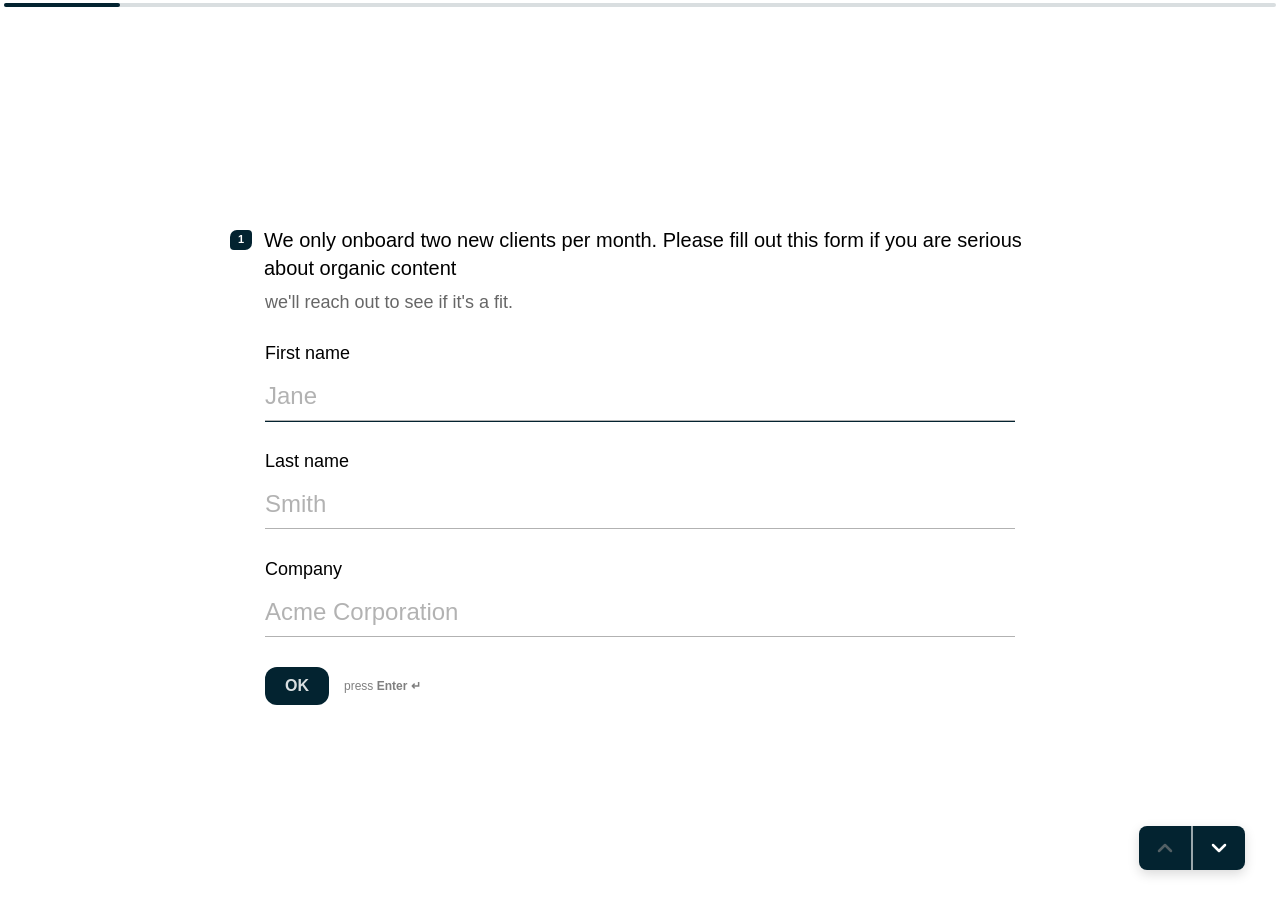
==== index.html @ cb40e482 "Rename form.html to index.html" ====
<!DOCTYPE html>
<html lang="en">
<head>
<meta charset="UTF-8">
<meta name="viewport" content="width=device-width, initial-scale=1.0, maximum-scale=1.0, user-scalable=no">

<title>Welcome To Podcutz! </title>
<link rel="icon" type="image/png" href="https://res.cloudinary.com/dobnqmfsg/image/upload/v1771827572/Untitled_design-removebg-preview_bj0uah.png">
<script src="https://cdn.tailwindcss.com"></script>
<script src="https://unpkg.com/lucide@latest"></script>

<style>
  /* ------------------------------------------- */
  /* DYNAMIC ENVIRONMENT OVERRIDES               */
  /* ------------------------------------------- */

  /* 1. If we detect an IN-APP BROWSER */
  body.is-in-app-browser {
      /* Force strict height calculation to fight WebView bugs */
      height: 100vh !important; 
      position: fixed !important; 
      overflow: hidden !important;
  }

  body.is-in-app-browser .step {
      /* In-app browsers often ignore 'env()', so we force hard pixel fallbacks */
      padding-top: 80px !important; 
      padding-bottom: 120px !important;
  }

  /* 2. If we detect specifically LINKEDIN */
  body.is-linkedin .nav-pill {
      /* LinkedIn's bottom bar is unusually tall, push our nav up higher */
      bottom: 60px !important; 
  }

  /* 3. If we detect standard MOBILE (but NOT an in-app browser) */
  body.is-mobile:not(.is-in-app-browser) .step {
      /* We can safely use advanced dynamic viewports here */
      height: 100dvh !important; 
  }

  :root {
    --bg-color: #ffffff;
    --text-color: #000000;
    --accent-color: #032330;
    --input-border: rgba(0, 0, 0, 0.3);
    --font-family: "Helvetica Neue", Helvetica, Arial, sans-serif;
  }

  body, html {
    margin: 0;
    padding: 0;
    height: 100%;
    width: 100%;
    background-color: var(--bg-color);
    color: var(--text-color);
    font-family: var(--font-family);
    overflow: hidden; /* Hide scrollbars for the full-screen effect */
    position: fixed; /* Locks the viewport completely in WebViews to prevent bounce/pull-to-refresh */
    overscroll-behavior-y: none;
    -webkit-text-size-adjust: none !important; /* Forces total disable of inflation algorithms */
    text-size-adjust: none !important;
  }

  /* The main container */
  #form-container {
    height: 100%;
    width: 100%;
    position: absolute;
    top: 0;
    left: 0;
  }

  /* Each question takes up exactly one full screen securely via absolute coordinates */
  .step {
    position: absolute;
    top: 0;
    bottom: 0;
    left: 0;
    right: 0;
    width: 100%;
    display: flex;
    flex-direction: column;
    align-items: center;
    opacity: 0;
    visibility: hidden;
    overflow-x: hidden; /* Hard lock to prevent anything spilling right of the screen */
    overflow-y: auto; /* Enables scrolling for tall questions */
    -webkit-overflow-scrolling: touch; /* CRUCIAL: smooth native scrolling in iOS WebViews */
    padding-top: calc(50px + env(safe-area-inset-top)); /* Respects notches on mobile devices */
    padding-bottom: calc(20px + env(safe-area-inset-bottom)); /* Respects home bars */
    box-sizing: border-box;
    /* Transition removed to prevent snapping; animations handle movement strictly */
  }

  /* Dark bluish scrollbar for tall questions */
  .step::-webkit-scrollbar {
    width: 6px;
  }
  .step::-webkit-scrollbar-track {
    background: transparent;
  }
  .step::-webkit-scrollbar-thumb {
    background: rgba(3, 35, 48, 0.4); /* Matches your accent color palette */
    border-radius: 10px;
  }
  .step::-webkit-scrollbar-thumb:hover {
    background: rgba(3, 35, 48, 0.7);
  }

  /* Class to slide the old question up and out */
  .step.exit-up {
    animation: slideOutUp 0.5s cubic-bezier(0.5, 0, 0.8, 0.2) forwards; /* Smoother, less exponential acceleration */
    z-index: 5;
  }

  /* Class to slide the old question down and out */
  .step.exit-down {
    animation: slideOutDown 0.5s cubic-bezier(0.5, 0, 0.8, 0.2) forwards; /* Smoother, less exponential acceleration */
    z-index: 5;
  }

  @keyframes slideOutUp {
    0% {
      opacity: 1;
      transform: translateY(0);
      visibility: visible;
    }
    70% {
      opacity: 0.3; /* Fades to zero non-linearly right as it reaches the screen border */
    }
    100% {
      opacity: 0;
      transform: translateY(-100vh); /* crosses the top border completely */
      visibility: hidden;
    }
  }

  @keyframes slideOutDown {
    0% {
      opacity: 1;
      transform: translateY(0);
      visibility: visible;
    }
    70% {
      opacity: 0.3; /* Fades to zero non-linearly right as it reaches the screen border */
    }
    100% {
      opacity: 0;
      transform: translateY(100vh); /* crosses the bottom border completely */
      visibility: hidden;
    }
  }

  .step.active {
    opacity: 1;
    visibility: visible;
    transform: translateY(0);
    z-index: 10;
    animation: blurFadeOut 0.8s ease forwards;
  }

  @keyframes blurFadeOut {
    0% {
      filter: blur(4px); /* Slightly reduced blur */
    }
    100% {
      filter: blur(0px);
    }
  }

  
  /* Set initial state for the line-by-line elements */
  .step .step-content > * {
    opacity: 0;
    transform: translateY(20px);
  }

  /* Keep children fully visible while the parent container fades and slides out */
  .step.exit-up .step-content > *,
  .step.exit-down .step-content > * {
    opacity: 1;
    transform: translateY(0);
  }

  /* Trigger the drift-up animation when the step becomes active (forward) */
  .step.active:not(.reverse) .step-content > * {
    animation: fadeUp 0.6s cubic-bezier(0.25, 0.8, 0.25, 1) forwards;
  }

  /* Trigger the drift-down animation when the step becomes active (backward) */
  .step.active.reverse .step-content > * {
    animation: fadeDown 0.6s cubic-bezier(0.25, 0.8, 0.25, 1) forwards;
  }

  /* Stagger the delays so they appear line-by-line quickly */
  .step.active .step-content > *:nth-child(1) { animation-delay: 0.1s; }
  .step.active .step-content > *:nth-child(2) { animation-delay: 0.2s; }
  .step.active .step-content > *:nth-child(3) { animation-delay: 0.3s; }
  .step.active .step-content > *:nth-child(4) { animation-delay: 0.4s; }
  .step.active .step-content > *:nth-child(5) { animation-delay: 0.5s; }
  .step.active .step-content > *:nth-child(6) { animation-delay: 0.6s; }

  @keyframes fadeUp {
    0% {
      opacity: 0;
      transform: translateY(20px);
    }
    100% {
      opacity: 1;
      transform: translateY(0);
    }
  }

  @keyframes fadeDown {
    0% {
      opacity: 0;
      transform: translateY(-20px);
    }
    100% {
      opacity: 1;
      transform: translateY(0);
    }
  }

  .step-content {
    width: 100%;
    max-width: 900px;
    padding: 40px;
    margin: auto 0; /* Auto margin centers vertically, preventing top cutoff on overflow */
    flex-shrink: 0; /* Prevents content squishing on small screens */
    box-sizing: border-box;
  }

  .question-header {
    font-size: 20px;
    font-weight: 400;
    line-height: 1.4;
    margin-bottom: 10px;
    display: flex;
  }

  
  .question-number {
    display: inline-flex;
    align-items: center;
    justify-content: center;
    background-color: var(--accent-color);
    color: var(--bg-color);
    min-width: 18px;
    height: 20px;
    border-radius: 7px 4px 7px 4px;
    margin-right: 12px;
    font-size: 11px;
    font-weight: bold;
    flex-shrink: 0;
    margin-top: 4px;
    margin-bottom: 6px;
    padding: 0 2px;
  }

  /* Fix for Browser Autofill blue background issue (Enhanced for In-App WebViews like Slack) */
  .tf-input:-webkit-autofill,
  .tf-input:-webkit-autofill:hover, 
  .tf-input:-webkit-autofill:focus, 
  .tf-input:-webkit-autofill:active,
  .custom-dropdown-input:-webkit-autofill {
    -webkit-box-shadow: 0 0 0 1000px var(--bg-color) inset !important;
    -webkit-text-fill-color: var(--accent-color) !important;
    background-clip: content-box !important;
    border-radius: 0;
    transition: background-color 5000s ease-in-out 0s;
  }

  .description {
    font-size: 18px;
    color: rgba(0, 0, 0, 0.6);
    margin-left: 35px;
    margin-bottom: 30px;
  }

  .input-wrapper {
    margin-left: 35px;
    margin-bottom: 30px;
    width: 100%;
    max-width: 750px;
  }

  .input-label {
    display: block;
    font-size: 18px;
    color: var(--text-color);
    margin-bottom: 8px;
  }

  
  .tf-input {
    width: 100%;
    max-width: 100%;
    box-sizing: border-box; /* Forces padding to stay within screen limits */
    background: transparent;
    border: none;
    border-bottom: 1px solid var(--input-border);
    color: var(--accent-color);
    font-size: 24px;
    padding: 10px 0;
    outline: none;
    -webkit-appearance: none; /* Removes mobile default styles causing black lines */
    border-radius: 0; /* Prevents edge artifacts on mobile browsers */
    transition: border-color 0.3s ease, box-shadow 0.3s ease;
  }

  .tf-input:focus {
    outline: none !important;
    border-bottom: 1px solid var(--input-border);
    box-shadow: 0 1px 0 0 var(--accent-color);
  }

  .tf-input::placeholder {
    color: rgba(0, 0, 0, 0.3);
  }

  .button-wrapper {
    margin-left: 35px;
    margin-top: 30px;
    display: flex;
    align-items: center;
  }

  .btn-submit {
    background-color: var(--accent-color);
    color: rgba(255, 255, 255, 0.85);
    border: none;
    padding: 10px 20px;
    font-size: 16px;
    border-radius: 12px;
    cursor: pointer;
    font-weight: bold;
    transition: background-color 0.2s ease, transform 0.2s ease, color 0.2s ease;
  }

  .btn-submit:hover {
    background-color: #021720;
    transform: scale(1.02);
    color: #ffffff;
  }

  .hint {
    font-size: 12px;
    color: rgba(0, 0, 0, 0.5);
    margin-left: 15px;
  }

  /* Multiple Choice Options */
  .choice-container {
    display: flex;
    flex-direction: column;
    gap: 15px;
    margin-left: 35px;
    margin-bottom: 30px;
    max-width: 350px;
  }

  .choice-label {
    display: flex;
    align-items: center;
    background-color: rgba(3, 35, 48, 0.03); 
    border: 1px solid rgba(3, 35, 48, 0.15); 
    border-radius: 25px; 
    padding: 10px 20px; 
    cursor: pointer;
    transition: transform 0.2s ease, background-color 0.2s ease, border-color 0.2s ease, box-shadow 0.2s ease;
    font-size: 18px; 
    color: var(--accent-color);
  }

  .choice-label:hover {
    transform: scale(1.01);
    background-color: rgba(3, 35, 48, 0.08); 
  }

  .choice-label input[type="radio"] {
    opacity: 0;
    position: absolute;
    width: 0;
    height: 0;
  }

  .choice-letter {
    display: flex;
    align-items: center;
    justify-content: center;
    width: 20px; 
    height: 20px; 
    border: 1px solid var(--accent-color);
    border-radius: 50%;
    margin-right: 12px;
    font-size: 12px; 
    font-weight: bold;
    color: var(--accent-color);
    background-color: #fff;
    transition: all 0.2s ease;
  }

  .choice-label:has(input[type="radio"]:checked) {
    background-color: #ffffff;
    border-color: var(--accent-color);
    box-shadow: 0 2px 8px rgba(3, 35, 48, 0.1);
  }
  
  .choice-label:has(input[type="radio"]:checked) .choice-letter {
    background-color: var(--accent-color);
    color: #fff;
  }

  /* Q5 Scale Container */
  .scale-container {
    display: flex;
    gap: 12px;
    margin-left: 35px;
    margin-bottom: 30px;
    flex-wrap: wrap;
    max-width: 100%;
  }

  .scale-label {
    display: flex;
    align-items: center;
    justify-content: center;
    width: 56px;
    height: 56px;
    background-color: rgba(3, 35, 48, 0.03);
    border: 1px solid rgba(3, 35, 48, 0.15);
    border-radius: 50%;
    cursor: pointer;
    font-size: 18px;
    color: var(--accent-color);
    transition: all 0.2s ease;
  }
  .scale-label:hover {
    transform: scale(1.05);
    background-color: rgba(3, 35, 48, 0.08);
  }
  .scale-label input[type="radio"] {
    opacity: 0;
    position: absolute;
    width: 0;
    height: 0;
  }
  .scale-label:has(input[type="radio"]:checked) {
    background-color: var(--accent-color);
    color: #fff;
    border-color: var(--accent-color);
  }

  /* Q6 Yes/No Descriptive */
  .statement-list {
    margin-left: 35px;
    margin-bottom: 20px;
    font-size: 20px; /* Matches the question header text size */
    color: var(--text-color);
    max-width: 700px;
    line-height: 1.5;
  }
  .statement-list p { margin: 8px 0; }

  /* Q8 Custom Dropdown */
  .custom-dropdown-container {
    margin-left: 35px;
    margin-bottom: 30px;
    width: 100%;
    max-width: 750px;
    position: relative;
    z-index: 100;
  }
  .custom-dropdown-header {
    display: flex;
    align-items: center;
    position: relative;
  }
  .custom-dropdown-input {
    width: 100%;
    background: transparent;
    border: none;
    border-bottom: 1px solid var(--input-border);
    color: var(--accent-color);
    font-size: 24px;
    padding: 10px 0;
    outline: none;
    -webkit-appearance: none; /* Removes mobile default styles causing black lines */
    border-radius: 0; /* Prevents edge artifacts on mobile browsers */
    transition: border-color 0.3s ease, box-shadow 0.3s ease;
  }
  .custom-dropdown-input:focus {
    outline: none !important;
    border-bottom: 1px solid var(--input-border);
    box-shadow: 0 1px 0 0 var(--accent-color);
  }
  .custom-dropdown-input::placeholder {
    color: rgba(0, 0, 0, 0.3);
  }
  .custom-dropdown-icon {
    position: absolute;
    right: 0;
    bottom: 8px;
    z-index: 10; /* Ensures the icon is above the input text */
    display: flex;
    align-items: center;
    justify-content: center;
    color: var(--accent-color);
    background-color: rgba(255, 255, 255, 0.85); /* Clean, low-opacity white circle */
    border-radius: 50%;
    width: 34px;
    height: 34px;
    pointer-events: none;
    box-shadow: 0 2px 8px rgba(0, 0, 0, 0.08); /* Subtle shadow for depth */
  }
  .custom-dropdown-icon svg {
    width: 20px;
    height: 20px;
    transform: rotate(90deg); /* Rotate the inner SVG arrow instead! */
    transition: transform 0.3s cubic-bezier(0.4, 0, 0.2, 1);
  }
  .custom-dropdown-icon.open svg {
    transform: rotate(0deg); /* Spins smoothly to point down */
  }
  .custom-dropdown-list {
    position: absolute;
    top: 100%;
    left: 0;
    right: 0;
    z-index: 10000;
    background-color: var(--bg-color);
    box-shadow: 0 10px 30px rgba(0,0,0,0.15);
    border-radius: 12px;
    margin-top: 8px;
    padding: 15px;
    max-height: 40vh;
    overflow-y: auto;
    display: flex;
    flex-direction: column;
    gap: 12px;
    border: 1px solid rgba(3, 35, 48, 0.1);
  }
  .custom-dropdown-list::-webkit-scrollbar {
    width: 8px;
  }
  .custom-dropdown-list::-webkit-scrollbar-track {
    background: rgba(3, 35, 48, 0.05);
    border-radius: 10px;
    margin: 15px 0;
    border-right: 2px solid transparent;
    background-clip: padding-box;
  }
  .custom-dropdown-list::-webkit-scrollbar-thumb {
    background: var(--accent-color);
    border-radius: 10px;
    border-right: 2px solid transparent;
    background-clip: padding-box;
  }
  .dropdown-item {
    display: flex;
    align-items: center;
    background-color: rgba(3, 35, 48, 0.03);
    border: 1px solid rgba(3, 35, 48, 0.15);
    border-radius: 25px;
    padding: 14px 20px;
    font-size: 18px;
    color: var(--accent-color);
    cursor: pointer;
    transition: transform 0.2s ease, background-color 0.2s ease, border-color 0.2s ease;
  }
  .dropdown-item:hover {
    transform: scale(1.01);
    background-color: #ffffff;
    border-color: rgba(3, 35, 48, 0.2);
    box-shadow: 0 2px 8px rgba(3, 35, 48, 0.05);
  }

  /* Progress Bar */
  .progress-bar-wrapper {
    position: fixed;
    top: calc(3px + env(safe-area-inset-top)); /* Safe area for notches in WebViews */
    left: 4px;
    right: 4px;
    height: 4px;
    background-color: rgba(3, 35, 48, 0.15);
    border-radius: 4px;
    z-index: 1000;
    pointer-events: none;
  }
  .progress-bar-fill {
    height: 100%;
    background-color: var(--accent-color);
    border-radius: 4px;
    width: 0%;
    transition: width 0.4s ease;
  }

  /* Navigation Pill (Bottom Right) */
  .nav-pill {
    position: fixed;
    bottom: calc(30px + env(safe-area-inset-bottom)); /* Safe area for iOS home bar */
    right: 35px;
    display: flex;
    background-color: var(--accent-color);
    border-radius: 8px;
    overflow: hidden;
    z-index: 1000;
    box-shadow: 0 4px 12px rgba(0, 0, 0, 0.15);
  }
  
  .nav-btn {
    background-color: transparent;
    border: none;
    color: #ffffff;
    padding: 10px 14px;
    cursor: pointer;
    display: flex;
    align-items: center;
    justify-content: center;
    transition: background-color 0.2s ease, opacity 0.2s ease;
  }
  
  .nav-btn:hover:not(:disabled) {
    background-color: rgba(255, 255, 255, 0.15);
  }
  
  .nav-btn.up {
    border-right: 2px solid var(--bg-color); /* Creates the clean separation line */
  }
  
  .nav-btn svg {
    width: 24px;
    height: 24px;
  }
  
  
  .nav-btn:disabled {
    color: #888888;
    opacity: 0.6;
    cursor: not-allowed;
  }

  /* Booking Calendar Custom Styles */
  .booking-calendar-grid { display: grid; grid-template-columns: repeat(7, 1fr); gap: 4px; }
  .booking-day { aspect-ratio: 1; display: flex; align-items: center; justify-content: center; font-size: 0.75rem; cursor: pointer; border: 1px solid transparent; transition: all 0.2s; border-radius: 6px; }
  .booking-day:hover:not(.empty) { background: rgba(3, 35, 48, 0.08); }
  .booking-day.selected { background: var(--accent-color); color: var(--bg-color); font-weight: bold; }
  .booking-day.empty { pointer-events: none; }
  .booking-day.disabled { opacity: 0.2; cursor: not-allowed; pointer-events: none; }

  .custom-scrollbar::-webkit-scrollbar { width: 4px; }
  .custom-scrollbar::-webkit-scrollbar-track { background: transparent; }
  .custom-scrollbar::-webkit-scrollbar-thumb { background: rgba(3, 35, 48, 0.2); border-radius: 10px; }
  
  .mobile-break {
      display: none;
  }

  #timeSlotsContainer {
      transition: height 0.5s ease-in-out, opacity 0.5s ease-in-out, max-width 0.5s ease-in-out, margin 0.5s ease-in-out;
      max-width: 0;
      height: 0; /* Explicit height fixes transition jitter */
      opacity: 0;
      overflow: hidden;
  }
  #timeSlotsContainer.open {
      max-width: 400px;
      height: 400px; /* Explicit desktop height */
      opacity: 1;
      margin-left: 2rem;
  }

  /* --- Mobile Layout Optimizations --- */
  @media (max-width: 768px) {
      /* Center questions on the vertical axis */
      .step {
          align-items: center;
          justify-content: flex-start; /* Allows natural flow if content overflows */
          overflow-y: auto;
          -webkit-overflow-scrolling: touch; /* Native mobile webview scroll physics */
          /* Removed buggy 100dvh; relying on absolute top/bottom stretching from base class */
          padding-top: calc(60px + env(safe-area-inset-top)); /* Mandatory restricted top area + notch safe zone */
      }
      
      .step-content {
          padding: 24px 20px;
          margin: auto 0; /* Ensures it stays vertically centered but scrolls safely */
          padding-bottom: calc(100px + env(safe-area-inset-bottom)); /* Prevents nav pill from hiding content */
          flex-shrink: 0;
      }

      /* Stack question number and text */
      .question-header {
          flex-direction: column;
          align-items: flex-start;
      }
      
      .question-number {
          margin-bottom: 12px;
          margin-right: 0;
          
          /* MOBILE SPECIFIC SETTINGS - TWEAK THESE FOR MOBILE INDEPENDENTLY */
          min-width: 18px; 
          height: 20px; 
          border-radius: 7px 4px 7px 4px; /* Corner roundness (Top-Left, Top-Right, Bottom-Right, Bottom-Left) */
          font-size: 11px; 
          padding: 0 2px;
      }

      /* Make OK buttons stretch across mobile screen */
      .button-wrapper {
          width: 100%;
          flex-direction: column;
          align-items: stretch;
      }
      .btn-submit {
          width: 100%;
          text-align: center;
          display: flex;
          justify-content: center;
      }
      .hint {
          display: none; /* Hides 'press Enter' text on mobile completely */
      }

      /* Snap all elements to the left edge of the centered imaginary container safely */
          .description, 
          .input-wrapper, 
          .button-wrapper, 
          .choice-container, 
          .statement-list, 
          .custom-dropdown-container,
          .input-label {
              margin-left: 0 !important; /* !important forces the override of inline sub-question styles */
              width: 100%;
              max-width: 100%; /* Safety guard against screen overflow */
              box-sizing: border-box; /* Forces padding/borders inward */
              word-wrap: break-word; /* Breaks long text so it doesn't push off screen */
          }

          /* Perfect 6-5 staggered pyramid layout for Q5 scale on mobile (Dynamic Viewport Size) */
          .scale-container {
              margin-left: 0;
              width: 100%;
              justify-content: center; 
              gap: 5px; /* Fixed safe gap to prevent mathematical overflowing */
          }
          .scale-label {
              /* Mathematically guarantees 6 circles always fit: (100% container width - 5 gaps * 5px) / 6 */
              width: calc((100% - 25px) / 6); 
              height: auto; 
              aspect-ratio: 1; /* Forces the height to exactly match the dynamically calculated width */
              max-width: 50px; 
              max-height: 50px;
              font-size: clamp(12px, 3.5vw, 18px); /* Safe font scaling for smaller circles */
          }
          .mobile-break {
              display: block;
              flex-basis: 100%;
              height: 0;
              margin: 0;
          }

          /* Shrink nav pill slightly for mobile */
          .nav-pill {
              bottom: calc(20px + env(safe-area-inset-bottom));
              right: 20px;
              transform: scale(0.9);
              transform-origin: bottom right;
          }
          
          /* Mobile Calendar & Time Slot Adjustments */
          #step-10 {
              overflow: hidden; /* Fixed on screen, prevents the whole view from scrolling up */
          }
          #step-10 .step-content {
              margin-top: -2vh; /* Moves the entire card slightly up vertically */
              margin-bottom: 0; 
              padding-bottom: 0;
              flex: 1; /* Forces the content to fill the remaining screen space */
              min-height: 0; /* CRITICAL: Allows inner elements to shrink and not push off-screen */
              display: flex;
              flex-direction: column;
          }
          
          #step-10 .step-content > div {
              flex: 1;
              min-height: 0;
              justify-content: flex-start !important; /* CRITICAL: Pins the calendar permanently to the top, removing the jump jitter */
          }
          
          #step-10 .step-content .gap-4 {
              flex: 1;
              min-height: 0;
              justify-content: flex-start !important; /* CRITICAL: Locks the inner wrapper to the top so it never jitters upwards */
          }
      
      #timeSlotsContainer.open {
          width: 100%; 
          max-width: 100%;
          flex: 1; /* Dynamically takes exactly the remaining screen height, no more, no less */
          min-height: 0; /* Ensures it never pushes below the screen border */
          height: auto;
          margin-left: 0;
          margin-top: 1rem;
          overflow-y: hidden !important; /* Locks the header in place so it cannot scroll away */
          padding-right: 0px; 
          padding-bottom: 0px; /* Padding moved to the inner scroll list */
      }
      
      #timeSlotsList {
          flex: 1; /* Takes all remaining space below the fixed header */
          min-height: 0;
          height: auto !important; 
          overflow-y: auto !important; /* Restores scrolling strictly to the time slots only */
          padding-right: 4px; 
          padding-bottom: 90px; /* Extra space at the bottom so the last slot clears the navigation pill */
      }

      .time-slot-btn {
          padding: 10px;
      }
  }
</style>
</head>
<body>

<form id="main-form" action="/your-backend-api" method="POST">
  <div class="progress-bar-wrapper">
    <div class="progress-bar-fill" id="progress-bar"></div>
  </div>
  
  <div class="nav-pill">
    <button type="button" class="nav-btn up" id="nav-up" aria-label="Previous">
      <svg viewBox="0 0 24 24" fill="none" stroke="currentColor" stroke-width="2.5" stroke-linecap="round" stroke-linejoin="round"><polyline points="18 15 12 9 6 15"></polyline></svg>
    </button>
    <button type="button" class="nav-btn down" id="nav-down" aria-label="Next">
      <svg viewBox="0 0 24 24" fill="none" stroke="currentColor" stroke-width="2.5" stroke-linecap="round" stroke-linejoin="round"><polyline points="6 9 12 15 18 9"></polyline></svg>
    </button>
  </div>

  <div id="form-container">

    <div class="step active" id="step-1">
      <div class="step-content">
        <div class="question-header">
          <span class="question-number">1</span>
          <span>We only onboard two new clients per month. Please fill out this form if you are serious about organic content </span>
        </div>
        <div class="description">we'll reach out to see if it's a fit.</div>
        
        <div class="input-wrapper">
          <label class="input-label">First name </label>
          <input type="text" name="first_name" class="tf-input" placeholder="Jane" required autofocus>
        </div>
        <div class="input-wrapper">
          <label class="input-label">Last name </label>
          <input type="text" name="last_name" class="tf-input" placeholder="Smith" required>
        </div>
        <div class="input-wrapper">
          <label class="input-label">Company</label>
          <input type="text" name="company" class="tf-input" placeholder="Acme Corporation" required>
        </div>
        
        <div class="button-wrapper">
          <button type="button" class="btn-submit next-btn">OK</button>
          <span class="hint">press <strong>Enter ↵</strong></span>
        </div>
      </div>
    </div>

    <div class="step" id="step-2">
      <div class="step-content">
        <div class="question-header">
          <span class="question-number">2</span>
          <span>About your business:</span>
        </div>
        
        <label class="input-label" style="margin-left: 35px; margin-top: 10px;">What is your company website?</label>
        <div class="input-wrapper" style="margin-bottom: 40px;">
          <input type="text" name="website" class="tf-input" placeholder="www.yourwebsite.com" pattern="^(https?:\/\/)?([\w\-]+\.)+[a-zA-Z]{2,}(\/\S*)?$" title="Please enter a valid website link (e.g., www.example.com or https://example.com)" required>
        </div>
        
        <label class="input-label" style="margin-left: 35px;">What is your company's annual revenue?</label>
        <div class="choice-container">
          <label class="choice-label"><input type="radio" name="revenue" value="under $5M" required><span class="choice-letter">A</span><span class="choice-text">under $5M</span></label>
          <label class="choice-label"><input type="radio" name="revenue" value="$5M-10M" required><span class="choice-letter">B</span><span class="choice-text">$5M-10M</span></label>
          <label class="choice-label"><input type="radio" name="revenue" value="$10M - $25M" required><span class="choice-letter">C</span><span class="choice-text">$10M - $25M</span></label>
          <label class="choice-label"><input type="radio" name="revenue" value="$25M - $100M" required><span class="choice-letter">D</span><span class="choice-text">$25M - $100M</span></label>
          <label class="choice-label"><input type="radio" name="revenue" value="$100M - $1B" required><span class="choice-letter">E</span><span class="choice-text">$100M - $1B</span></label>
          <label class="choice-label"><input type="radio" name="revenue" value="1B+" required><span class="choice-letter">F</span><span class="choice-text">1B+</span></label>
        </div>
        
        <div class="button-wrapper">
          <button type="button" class="btn-submit next-btn">OK</button>
          <span class="hint">press <strong>Enter ↵</strong></span>
        </div>
      </div>
    </div>

    <div class="step" id="step-3">
      <div class="step-content">
        <div class="question-header">
          <span class="question-number">3</span>
          <span>What do you need help with?</span>
        </div>
        <div class="description" style="font-size: 14px; margin-top: -10px;">Select multiple if required.</div>
        <div class="custom-dropdown-container" id="container-q3">
          <div class="custom-dropdown-header">
            <input type="text" id="q3-input" class="custom-dropdown-input" placeholder="Type or select options" autocomplete="off" required>
            <div class="custom-dropdown-icon">
              <svg width="24" height="24" viewBox="0 0 24 24" fill="none" stroke="currentColor" stroke-width="2" stroke-linecap="round" stroke-linejoin="round"><polyline points="6 9 12 15 18 9"></polyline></svg>
            </div>
          </div>
          <div id="q3-list" class="custom-dropdown-list" style="display: none;">
            <div class="dropdown-item multi-item" data-value="Personal LinkedIn account">Personal LinkedIn account</div>
            <div class="dropdown-item multi-item" data-value="Company LinkedIn page">Company LinkedIn page</div>
            <div class="dropdown-item multi-item" data-value="Personal Instagram account">Personal Instagram account</div>
            <div class="dropdown-item multi-item" data-value="Company Instagram page">Company Instagram page</div>
            <div class="dropdown-item multi-item" data-value="TikTok account">TikTok account</div>
            <div class="dropdown-item multi-item" data-value="YouTube account">YouTube account</div>
            <div class="dropdown-item multi-other" data-value="Other">Other: (Type your answer)</div>
          </div>
          <input type="hidden" name="needs_help" id="q3-hidden">
        </div>
        <div class="button-wrapper">
          <button type="button" class="btn-submit next-btn">OK</button>
          <span class="hint">press <strong>Enter ↵</strong></span>
        </div>
      </div>
    </div>

    <div class="step" id="step-4">
      <div class="step-content">
        <div class="question-header">
          <span class="question-number">4</span>
          <span>What are your main goals?</span>
        </div>
        <div class="description" style="font-size: 14px; margin-top: -10px;">Select multiple if required.</div>
        <div class="custom-dropdown-container" id="container-q4">
          <div class="custom-dropdown-header">
            <input type="text" id="q4-input" class="custom-dropdown-input" placeholder="Type or select options" autocomplete="off" required>
            <div class="custom-dropdown-icon">
              <svg width="24" height="24" viewBox="0 0 24 24" fill="none" stroke="currentColor" stroke-width="2" stroke-linecap="round" stroke-linejoin="round"><polyline points="6 9 12 15 18 9"></polyline></svg>
            </div>
          </div>
          <div id="q4-list" class="custom-dropdown-list" style="display: none;">
            <div class="dropdown-item multi-item" data-value="Enhanced Brand Reputation">Enhanced Brand Reputation</div>
            <div class="dropdown-item multi-item" data-value="Stronger Founder Storytelling">Stronger Founder Storytelling</div>
            <div class="dropdown-item multi-item" data-value="Drive Traffic to Website">Drive Traffic to Website</div>
            <div class="dropdown-item multi-item" data-value="Generate Leads">Generate Leads</div>
            <div class="dropdown-item multi-item" data-value="Improve Engagement">Improve Engagement</div>
            <div class="dropdown-item multi-item" data-value="Build a Community">Build a Community</div>
            <div class="dropdown-item multi-item" data-value="Become a Go-To Industry Expert">Become a Go-To Industry Expert</div>
            <div class="dropdown-item multi-other" data-value="Other">Other: (Type your answer)</div>
          </div>
          <input type="hidden" name="main_goals" id="q4-hidden">
        </div>
        <div class="button-wrapper">
          <button type="button" class="btn-submit next-btn">OK</button>
          <span class="hint">press <strong>Enter ↵</strong></span>
        </div>
      </div>
    </div>

    <div class="step" id="step-5">
      <div class="step-content">
        <div class="question-header">
          <span class="question-number">5</span>
          <span>On a scale of 1-10, how much does the following statement apply to your business? </span>
        </div>
        
        <div class="description" style="color: var(--text-color); font-weight: 500;">"We are a founder-led brand."</div>
        <div class="scale-container">
          <label class="scale-label"><input type="radio" name="founder_led" value="0" required>0</label>
          <label class="scale-label"><input type="radio" name="founder_led" value="1" required>1</label>
          <label class="scale-label"><input type="radio" name="founder_led" value="2" required>2</label>
          <label class="scale-label"><input type="radio" name="founder_led" value="3" required>3</label>
          <label class="scale-label"><input type="radio" name="founder_led" value="4" required>4</label>
          <label class="scale-label"><input type="radio" name="founder_led" value="5" required>5</label>
          <div class="mobile-break"></div>
          <label class="scale-label"><input type="radio" name="founder_led" value="6" required>6</label>
          <label class="scale-label"><input type="radio" name="founder_led" value="7" required>7</label>
          <label class="scale-label"><input type="radio" name="founder_led" value="8" required>8</label>
          <label class="scale-label"><input type="radio" name="founder_led" value="9" required>9</label>
          <label class="scale-label"><input type="radio" name="founder_led" value="10" required>10</label>
        </div>
        <div class="button-wrapper">
          <button type="button" class="btn-submit next-btn">OK</button>
          <span class="hint">press <strong>Enter ↵</strong></span>
        </div>
      </div>
    </div>

    <div class="step" id="step-6">
      <div class="step-content">
        <div class="question-header">
          <span class="question-number">6</span>
          <span>Do you have a team already working on this?</span>
        </div>
        <div class="choice-container">
          <label class="choice-label"><input type="radio" name="team_status" value="Yes (Internal)" required><span class="choice-letter">A</span><span class="choice-text">Yes (Internal)</span></label>
          <label class="choice-label"><input type="radio" name="team_status" value="Yes (External)" required><span class="choice-letter">B</span><span class="choice-text">Yes (External)</span></label>
          <label class="choice-label"><input type="radio" name="team_status" value="No" required><span class="choice-letter">C</span><span class="choice-text">No</span></label>
        </div>
        <div class="button-wrapper">
          <button type="button" class="btn-submit next-btn">OK</button>
          <span class="hint">press <strong>Enter ↵</strong></span>
        </div>
      </div>
    </div>

    <div class="step" id="step-7">
      <div class="step-content">
        <div class="question-header">
          <span class="question-number">7</span>
          <span>Do both of these two statements describe you? </span>
        </div>
        <div class="description">Choose "no" if only one of these or none describe you</div>
        <div class="statement-list">
          <p>1. We believe strong organic content will play an important role in advancing our brand and deepening relationships with customers.</p>
          <p>2. We are commited to organic content long-term and thus believe it is a competency we should develop internally.</p>
        </div>
        <div class="choice-container">
          <label class="choice-label"><input type="radio" name="statements_agree" value="Yes" required><span class="choice-letter">Y</span><span class="choice-text">Yes</span></label>
          <label class="choice-label"><input type="radio" name="statements_agree" value="No" required><span class="choice-letter">N</span><span class="choice-text">No</span></label>
        </div>
        <div class="button-wrapper">
          <button type="button" class="btn-submit next-btn">OK</button>
          <span class="hint">press <strong>Enter ↵</strong></span>
        </div>
      </div>
    </div>

    <div class="step" id="step-8">
      <div class="step-content">
        <div class="question-header">
          <span class="question-number">8</span>
          <span>What budget range are you considering for this project?</span>
        </div>
        <div class="choice-container">
          <label class="choice-label"><input type="radio" name="budget" value="$500-$1,500" required><span class="choice-letter">A</span><span class="choice-text">$500-$1,500</span></label>
          <label class="choice-label"><input type="radio" name="budget" value="$1,500-$2,500" required><span class="choice-letter">B</span><span class="choice-text">$1,500-$2,500</span></label>
          <label class="choice-label"><input type="radio" name="budget" value="$2,500-$3,500" required><span class="choice-letter">C</span><span class="choice-text">$2,500-$3,500</span></label>
          <label class="choice-label"><input type="radio" name="budget" value="$3,500-$4,500" required><span class="choice-letter">D</span><span class="choice-text">$3,500-$4,500</span></label>
          <label class="choice-label"><input type="radio" name="budget" value="$5000+" required><span class="choice-letter">E</span><span class="choice-text">$5000+</span></label>
        </div>
        <div class="button-wrapper">
          <button type="button" class="btn-submit next-btn">OK</button>
          <span class="hint">press <strong>Enter ↵</strong></span>
        </div>
      </div>
    </div>

    <div class="step" id="step-9">
      <div class="step-content">
        <div class="question-header">
          <span class="question-number">9</span>
          <span>Answer the following: </span>
        </div>
        
        <label class="input-label" style="margin-left: 35px; margin-top: 10px;">Email address to contact you:</label>
        <div class="input-wrapper" style="margin-bottom: 40px;">
          <input type="email" name="email" class="tf-input" placeholder="name@example.com" required>
        </div>
        
        <label class="input-label" style="margin-left: 35px;">How did you hear about us?</label>
        <div class="custom-dropdown-container" id="container-q8">
          
          <div class="custom-dropdown-header">
            <input type="text" id="q8-input" class="custom-dropdown-input" placeholder="Type or select an option" autocomplete="off" required>
            <div class="custom-dropdown-icon">
              <svg width="24" height="24" viewBox="0 0 24 24" fill="none" stroke="currentColor" stroke-width="2" stroke-linecap="round" stroke-linejoin="round"><polyline points="6 9 12 15 18 9"></polyline></svg>
            </div>
          </div>
          <div id="q8-list" class="custom-dropdown-list" style="display: none;">
            <div class="dropdown-item" data-value="Linkedin">Linkedin</div>
            <div class="dropdown-item" data-value="Twitter">Twitter</div>
            <div class="dropdown-item" data-value="Instagram">Instagram</div>
            <div class="dropdown-item" data-value="TikTok">TikTok</div>
            <div class="dropdown-item" data-value="Youtube">Youtube</div>
            <div class="dropdown-item" data-value="Referral">Referral</div>
            <div class="dropdown-item" data-value="Google">Google</div>
            <div class="dropdown-item multi-other" data-value="Other">Other</div>
          </div>
          <input type="hidden" name="how_did_you_hear" id="q8-hidden">
        </div>
        <div class="button-wrapper">
          <button type="submit" class="btn-submit">Next</button>
          <span class="hint">press <strong>Enter ↵</strong></span>
        </div>
      </div>
    </div>

    <div class="step" id="step-10">
      <div class="step-content" style="max-width: 900px; width: 100%; padding-top: 0; padding-bottom: 0; margin-top: 0vh; margin-bottom: auto;">
        <div class="flex flex-col items-center justify-start w-full">
          <img src="https://res.cloudinary.com/dobnqmfsg/image/upload/q_auto/f_auto/v1776510599/Untitled_design__3_-removebg-preview_xoxdtc.png" alt="Logo" class="w-16 mb-4 mt-0">
          <div class="flex flex-col md:flex-row items-start justify-start md:justify-center w-full gap-4">
            
            <div class="w-full max-w-[380px] bg-white p-4 rounded-2xl border border-[rgba(3,35,48,0.1)] shadow-2xl">
                <div class="mb-3 flex justify-between items-center relative z-[5000]">
                    <h1 class="text-base font-bold capitalize tracking-wide text-[var(--accent-color)]">Select Date</h1>
                    <div class="relative w-48">
                        <div id="tz-dropdown-btn" onclick="toggleTzDropdown()" class="bg-[rgba(3,35,48,0.03)] border border-[rgba(3,35,48,0.1)] rounded-full px-4 py-2 flex items-center justify-between cursor-pointer w-full group hover:border-[rgba(3,35,48,0.3)] transition-all">
                            <div class="flex items-center space-x-2 overflow-hidden w-full">
                                <i data-lucide="globe" class="w-3.5 h-3.5 text-[var(--accent-color)] shrink-0"></i>
                                <span id="tz-selected-text" class="text-[10px] text-[var(--accent-color)] font-light tracking-wide truncate pointer-events-none w-full text-left">Loading...</span>
                            </div>
                            <i data-lucide="chevron-down" id="tz-chevron" class="w-3 h-3 text-[var(--accent-color)] ml-2 shrink-0 transition-transform duration-200 pointer-events-none"></i>
                        </div>
                        <div id="tz-dropdown-menu" class="hidden absolute top-full right-0 mt-2 w-64 bg-white border border-[rgba(3,35,48,0.1)] rounded-2xl shadow-2xl z-[6000] flex flex-col overflow-hidden">
                            <div class="p-2 border-b border-[rgba(3,35,48,0.1)]">
                                <input type="text" id="tz-search" oninput="filterTimezones()" placeholder="Search city or timezone..." class="w-full bg-[rgba(3,35,48,0.03)] border border-[rgba(3,35,48,0.1)] rounded-xl px-3 py-2 text-[10px] text-[var(--accent-color)] font-light focus:outline-none focus:border-[var(--accent-color)] transition-colors">
                            </div>
                            <div id="tz-list" class="max-h-64 overflow-y-auto custom-scrollbar flex flex-col p-1 bg-white"></div>
                        </div>
                    </div>
                </div>
                
                <div class="bg-[rgba(3,35,48,0.02)] border border-[rgba(3,35,48,0.1)] rounded-xl p-4">
                    <div class="flex justify-between items-center mb-4">
                        <button type="button" onclick="changeBookingMonth(-1)" class="p-1 hover:bg-[rgba(3,35,48,0.08)] rounded text-[var(--accent-color)] transition-colors"><i data-lucide="chevron-left" class="w-4 h-4"></i></button>
                        <h4 id="b-calendar-month-label" class="text-xs font-bold uppercase tracking-widest text-center text-[var(--accent-color)]">Month Year</h4>
                        <button type="button" onclick="changeBookingMonth(1)" class="p-1 hover:bg-[rgba(3,35,48,0.08)] rounded text-[var(--accent-color)] transition-colors"><i data-lucide="chevron-right" class="w-4 h-4"></i></button>
                    </div>
                    <div class="booking-calendar-grid text-[10px] text-[rgba(3,35,48,0.5)] uppercase font-bold mb-2 text-center">
                        <div>S</div><div>M</div><div>T</div><div>W</div><div>T</div><div>F</div><div>S</div>
                    </div>
                    <div id="b-calendar-days" class="booking-calendar-grid text-[var(--accent-color)]"></div>
                </div>
            </div>

            <div id="timeSlotsContainer" class="w-full flex flex-col relative md:pt-0">
                <div class="flex justify-between items-center mb-3 h-[40px]">
                    <div>
                        <h3 id="selectedDateLabel" class="text-lg font-light text-[var(--accent-color)]">Select a date</h3>
                        <p class="text-[rgba(3,35,48,0.6)] text-[9px] tracking-widest uppercase mt-0.5">Select an available slot</p>
                    </div>
                    <div id="bookNowBtnContainer" class="hidden">
                        <button type="button" onclick="confirmBooking()" class="btn-submit flex justify-center items-center" style="padding: 6px 12px; font-size: 13px; min-width: 110px;">Book Now →</button>
                    </div>
                </div>
                <div class="space-y-2 h-[340px] overflow-y-auto pr-2 custom-scrollbar" id="timeSlotsList">
                </div>
            </div>
          </div>
        </div>
      </div>
    </div>

    <div class="step" id="step-11">
      <div class="step-content text-center flex flex-col items-center">
        <img src="https://res.cloudinary.com/dobnqmfsg/image/upload/q_auto/f_auto/v1776510599/Untitled_design__3_-removebg-preview_xoxdtc.png" alt="Success Logo" class="w-24 mb-6 drop-shadow-sm">
        <h1 class="text-4xl font-light mb-4 text-[var(--accent-color)]">You're all set!</h1>
        <p class="text-[rgba(3,35,48,0.6)] max-w-md mx-auto leading-relaxed text-lg">We've sent a confirmation email with the meeting details. We are excited to help you scale.</p>
      </div>
    </div>

  </div>
</form>

<script>
  // --- ENVIRONMENT DETECTION & ROUTING ENGINE ---
  function detectEnvironment() {
      const ua = navigator.userAgent || navigator.vendor || window.opera;
      const uaLower = ua.toLowerCase();
      const body = document.body;

      // 1. THE CHROME ENFORCER (Android Only)
      const isAndroid = /android/i.test(uaLower);
      // Determine if it's "True Chrome" (Must have 'chrome', but NOT be Samsung, Edge, Opera, Brave, etc.)
      const isTrueChrome = /chrome/i.test(uaLower) && !/samsungbrowser|edg|opr|brave/i.test(uaLower);

      if (isAndroid && !isTrueChrome) {
          // Grab the exact current URL dynamically (without the https:// prefix)
          const currentHostPath = window.location.host + window.location.pathname + window.location.search;
          const intentUrl = "intent://" + currentHostPath + "#Intent;scheme=https;package=com.android.chrome;end;";

          // Attempt to force-open Chrome via Intent
          window.location.href = intentUrl;

          // If intent fails or is blocked by an app (like Instagram), render a clean fallback UI after 1.5s
          setTimeout(() => {
              document.body.innerHTML = `
                  <div style="height: 100dvh; width: 100vw; display: flex; flex-direction: column; align-items: center; justify-content: center; padding: 30px; text-align: center; background-color: var(--bg-color); color: var(--accent-color); font-family: var(--font-family); box-sizing: border-box;">
                      <svg width="48" height="48" viewBox="0 0 24 24" fill="none" stroke="currentColor" stroke-width="2" stroke-linecap="round" stroke-linejoin="round" style="margin-bottom: 20px;"><circle cx="12" cy="12" r="10"></circle><circle cx="12" cy="12" r="4"></circle><line x1="21.17" y1="8" x2="12" y2="8"></line><line x1="3.95" y1="6.06" x2="8.54" y2="14"></line><line x1="10.88" y1="21.94" x2="15.46" y2="14"></line></svg>
                      <h2 style="font-size: 24px; margin-bottom: 10px; font-weight: bold;">Chrome Recommended</h2>
                      <p style="font-size: 16px; margin-bottom: 30px; opacity: 0.8; max-width: 300px;">To ensure the best experience and prevent glitches, please open this page securely in Google Chrome.</p>
                      <a href="${intentUrl}" style="background-color: var(--accent-color); color: #fff; padding: 14px 28px; border-radius: 12px; text-decoration: none; font-weight: bold; font-size: 16px; margin-bottom: 20px; box-shadow: 0 4px 12px rgba(0,0,0,0.15);">Open in Chrome</a>
                      <p style="font-size: 13px; opacity: 0.6; line-height: 1.5; margin-bottom: 10px;">If the button doesn't work, tap the <strong>three dots</strong> in the corner and select <strong>"Open in external browser"</strong>.</p>
                      <p style="font-size: 12px; opacity: 0.4;"><br><a href="https://play.google.com/store/apps/details?id=com.android.chrome" style="color: var(--accent-color); text-decoration: underline;">Install from Play Store</a></p>
                  </div>
              `;
          }, 1500);

          return; // HALT execution of the rest of the form to prevent buggy rendering
      }

      // 2. Standard Mobile Detection (Executes if iOS, Desktop, or True Android Chrome)
      const isMobile = /android|webos|iphone|ipad|ipod|blackberry|iemobile|opera mini/i.test(uaLower);
      if (isMobile) {
          body.classList.add('is-mobile');
      } else {
          body.classList.add('is-desktop');
      }

      // 3. Fallback In-App Browser Detection (For iOS mostly)
      const rules = [
          'FBAV', 'FBAN', // Facebook
          'Instagram',    // Instagram
          'LinkedInApp',  // LinkedIn
          'Twitter',      // X / Twitter
          'Bytedance',    // TikTok
          'Snapchat'      // Snapchat
      ];
      
      const isInApp = rules.some(rule => ua.indexOf(rule) > -1);
      
      if (isInApp) {
          body.classList.add('is-in-app-browser');
          if (ua.indexOf('LinkedInApp') > -1) body.classList.add('is-linkedin');
      }
  }

  // Run detection immediately
  detectEnvironment();
  // Dropdown & Multi-Select Logic
  document.addEventListener('DOMContentLoaded', () => {
    
    // Helper function for Multi-Select (Steps 3 & 4)
    function setupMultiSelect(inputId, listId, hiddenId, containerId) {
        const input = document.getElementById(inputId);
        const list = document.getElementById(listId);
        const hidden = document.getElementById(hiddenId);
        const icon = document.querySelector('#' + containerId + ' .custom-dropdown-icon');
        if(!input || !list) return;

        let selectedValues = [];
        const items = list.querySelectorAll('.multi-item');
        const otherBtn = list.querySelector('.multi-other');

        input.addEventListener('click', () => {
            list.style.display = 'flex';
            if(icon) icon.classList.add('open');
        });
        
        input.addEventListener('input', (e) => {
            list.style.display = 'flex';
            if(icon) icon.classList.add('open');
            hidden.value = e.target.value; // Allow manual typing overrides natively 
        });

        items.forEach(item => {
            item.addEventListener('click', (e) => {
                e.preventDefault();
                const val = item.dataset.value;
                if (selectedValues.includes(val)) {
                    selectedValues = selectedValues.filter(v => v !== val);
                    item.style.backgroundColor = "rgba(3, 35, 48, 0.03)";
                    item.style.borderColor = "rgba(3, 35, 48, 0.15)";
                } else {
                    selectedValues.push(val);
                    item.style.backgroundColor = "#ffffff";
                    item.style.borderColor = "var(--accent-color)";
                }
                input.value = selectedValues.join(', ');
                hidden.value = input.value;
            });
        });

        if(otherBtn) {
            otherBtn.addEventListener('click', () => {
                list.style.display = 'none';
                if(icon) icon.classList.remove('open');
                input.focus();
            });
        }

        document.addEventListener('click', (e) => {
            if(!e.target.closest('#' + containerId)) {
                list.style.display = 'none';
                if(icon) icon.classList.remove('open');
            }
        });
    }

    // Initialize New Q3 & Q4 Multi-Selects
    setupMultiSelect('q3-input', 'q3-list', 'q3-hidden', 'container-q3');
    setupMultiSelect('q4-input', 'q4-list', 'q4-hidden', 'container-q4');

    // Single Select for New Q8
    const ddInput = document.getElementById('q8-input');
    const ddList = document.getElementById('q8-list');
    const hiddenVal = document.getElementById('q8-hidden');
    const ddIcon = document.querySelector('#container-q8 .custom-dropdown-icon');
    
    if(ddInput) {
      const items = ddList.querySelectorAll('.dropdown-item:not(.multi-other)');
      const otherBtn = ddList.querySelector('.multi-other');

      ddInput.addEventListener('click', () => {
          ddList.style.display = 'flex';
          if(ddIcon) ddIcon.classList.add('open');
      });

      ddInput.addEventListener('input', (e) => {
        ddList.style.display = 'flex';
        if(ddIcon) ddIcon.classList.add('open');
        const val = e.target.value.toLowerCase();
        items.forEach(item => {
          if(item.textContent.toLowerCase().includes(val)) {
            item.style.display = 'flex';
          } else {
            item.style.display = 'none';
          }
        });
        hiddenVal.value = e.target.value; 
      });

      items.forEach(item => {
        item.addEventListener('click', () => {
          ddInput.value = item.textContent.trim();
          hiddenVal.value = item.dataset.value;
          ddList.style.display = 'none';
          if(ddIcon) ddIcon.classList.remove('open');
        });
      });

      if(otherBtn) {
          otherBtn.addEventListener('click', () => {
              ddList.style.display = 'none';
              if(ddIcon) ddIcon.classList.remove('open');
              ddInput.focus();
          });
      }

      document.addEventListener('click', (e) => {
        if(!e.target.closest('#container-q8')) {
          ddList.style.display = 'none';
          if(ddIcon) ddIcon.classList.remove('open');
        }
      });
    }
  });

  // The Engine: Handles sliding between questions
  const container = document.getElementById('form-container');
  const steps = document.querySelectorAll('.step');
  const nextBtns = document.querySelectorAll('.next-btn');
  const progressBar = document.getElementById('progress-bar');
  let currentStep = 0;

  const navUpBtn = document.getElementById('nav-up');
  const navDownBtn = document.getElementById('nav-down');

  function updateProgress() {
    if (progressBar) {
      const percentage = ((currentStep + 1) / steps.length) * 100;
      progressBar.style.width = percentage + '%';
    }
    // Disable the UP button if we are on the first question
    if (navUpBtn) {
      navUpBtn.disabled = (currentStep === 0);
    }
  }
  
  // Initialize progress bar
  updateProgress();

  
  // "Go Back" Navigation Logic
  if (navUpBtn) {
    navUpBtn.addEventListener('click', () => {
      if (currentStep > 0) {
        // Slide current step down and out
        steps[currentStep].classList.remove('active', 'reverse');
        steps[currentStep].classList.add('exit-down');
        
        currentStep--;
        updateProgress();
        
        // Wait for the exit animation to finish (500ms) before showing the next question
        setTimeout(() => {
          // Reactivate the previous step
          steps[currentStep].classList.remove('exit-up', 'exit-down');
          
          // Force reflow to ensure the entrance animation re-triggers identically
          void steps[currentStep].offsetWidth;
          
          steps[currentStep].classList.add('active', 'reverse');
        }, 500);
      }
    });
  }

  // "Go Forward" Navigation Logic (relies on existing validation)
  if (navDownBtn) {
    navDownBtn.addEventListener('click', () => {
      if (currentStep === 9) return; // Prevent arrow navigation on the Calendar step (forces Book Now)
      goToStep(currentStep + 1);
    });
  }

  function goToStep(stepIndex) {
    // Validate current step inputs before moving
    const inputs = steps[currentStep].querySelectorAll('input[required], select[required]');
    for (let input of inputs) {
      if (!input.checkValidity()) {
        input.reportValidity();
        return; // Stop if validation fails
      }
    }

    if (stepIndex >= steps.length) return;
    
    // Slide the old step up and fade it out
    steps[currentStep].classList.remove('active', 'reverse');
    steps[currentStep].classList.add('exit-up');
    
    currentStep = stepIndex;
    updateProgress();
    
    // Wait for the exit animation to finish (500ms) before showing the next question
    setTimeout(() => {
      // Reactivate the new step
      steps[currentStep].classList.remove('exit-up', 'exit-down', 'reverse');
      
      // Force reflow to ensure the entrance animation re-triggers identically
      void steps[currentStep].offsetWidth;
      
      steps[currentStep].classList.add('active');
      const nextInput = steps[currentStep].querySelector('input[type="text"], input[type="email"], input[type="url"]');
      if (nextInput) {
        setTimeout(() => nextInput.focus(), 600); // Wait for transition to finish
      }
    }, 500);
  }

  // Auto-advance for choice cards and scales (Radio buttons)
  document.querySelectorAll('input[type="radio"]').forEach(radio => {
    radio.addEventListener('change', () => {
      setTimeout(() => {
        goToStep(currentStep + 1);
      }, 400); // Slight delay to visually confirm choice
    });
  });

  // Click listener for OK buttons
  nextBtns.forEach((btn) => {
    btn.addEventListener('click', (e) => {
      e.preventDefault();
      goToStep(currentStep + 1);
    });
  });

  // Keyboard listener for "Enter" key
  document.addEventListener('keypress', function(e) {
    if (e.key === 'Enter') {
      e.preventDefault(); // Prevent accidental form submission
      
      // If we are on step 9 (index 8), submit the form to proceed to Calendar
      if (currentStep === 8) {
        document.getElementById('main-form').requestSubmit();
      } else if (currentStep < 8) {
        goToStep(currentStep + 1);
      }
    }
  });

  // Handle final submission and slide to Calendar
  document.getElementById('main-form').addEventListener('submit', function(e) {
    e.preventDefault();
    // Slide to Step 10 (Calendar, which is index 9)
    goToStep(9); 
    
    // Initialize the calendar assets as it comes into view
    if(window.initTimezones) window.initTimezones();
    if(window.initBookingCalendar) window.initBookingCalendar();
    if(window.lucide) lucide.createIcons();
  });

  // --- CONFIGURATION & SETUP ---
  // Supabase and Webhook configurations removed for demo architecture.

  // --- GLOBAL VARIABLES ---
  var globalTimezoneList = [];
  var currentUserTimezone = Intl.DateTimeFormat().resolvedOptions().timeZone || 'UTC';
  
  // Dynamically set initial calendar view to the month of the first available date (24h buffer)
  var _initialBufferDate = new Date(Date.now() + 24 * 60 * 60 * 1000);
  var currentBookingYear = _initialBufferDate.getFullYear();
  var currentBookingMonth = _initialBufferDate.getMonth();
  
  var selectedDateStr = null;
  var activeSelectedSlot = null;
  var availableSlotsCache = [];

  // --- 1. TIMEZONE LOGIC ---
  window.initTimezones = function() {
      try {
          const timezones = Intl.supportedValuesOf('timeZone');
          const now = new Date();
          globalTimezoneList = timezones.map(tz => {
              const parts = tz.split('/');
              const city = parts[parts.length - 1].replace(/_/g, ' ');
              const region = parts.length > 1 ? parts[0].replace(/_/g, ' ') : '';
              let gmtOffset = '';
              try {
                  const tzString = now.toLocaleString('en-US', { timeZone: tz, timeZoneName: 'shortOffset' });
                  const match = tzString.match(/(GMT[+-]?\d*(?::\d{2})?)/);
                  if (match) gmtOffset = match[1];
              } catch(e) {}
              let label = `${city}`;
              if (region && region !== city) label += `, ${region}`;
              if (gmtOffset) label += ` (${gmtOffset})`;
              return { val: tz, label: label, searchStr: label.toLowerCase() };
          }).sort((a, b) => a.label.localeCompare(b.label));

          renderTzDropdown();
          updateTzSelectedText(currentUserTimezone);
      } catch(e) { console.error('Timezone init error:', e); }
  }

  function renderTzDropdown(filterText) {
      filterText = filterText || '';
      const tzListEl = document.getElementById('tz-list');
      if(!tzListEl) return;
      const filtered = filterText ? globalTimezoneList.filter(t => t.searchStr.includes(filterText.toLowerCase())) : globalTimezoneList;
      
      tzListEl.innerHTML = filtered.map(tz => 
          `<div onclick="selectTimezone('` + tz.val + `')" class="px-3 py-2.5 text-[10px] text-[var(--accent-color)] font-light hover:bg-[rgba(3,35,48,0.08)] rounded-lg cursor-pointer transition-colors ${tz.val === currentUserTimezone ? 'bg-[rgba(3,35,48,0.08)] font-bold' : ''}">${tz.label}</div>`
      ).join('');
  }

  function filterTimezones() {
      const text = document.getElementById('tz-search').value;
      renderTzDropdown(text);
  }

  function toggleTzDropdown() {
      const menu = document.getElementById('tz-dropdown-menu');
      const chevron = document.getElementById('tz-chevron');
      if(!menu) return;
      const isHidden = menu.classList.contains('hidden');
      if (isHidden) {
          menu.classList.remove('hidden');
          if(chevron) chevron.style.transform = 'rotate(-180deg)';
          document.getElementById('tz-search').focus();
      } else {
          menu.classList.add('hidden');
          if(chevron) chevron.style.transform = 'rotate(0deg)';
          document.getElementById('tz-search').value = '';
          renderTzDropdown(); 
      }
  }

  document.addEventListener('click', function(e) {
      const menu = document.getElementById('tz-dropdown-menu');
      const btn = document.getElementById('tz-dropdown-btn');
      if (menu && !menu.classList.contains('hidden') && !menu.contains(e.target) && btn && !btn.contains(e.target)) {
          toggleTzDropdown();
      }
  });

  function updateTzSelectedText(tzValue) {
      const found = globalTimezoneList.find(t => t.val === tzValue);
      const el = document.getElementById('tz-selected-text');
      if(el && found) el.innerText = found.label;
  }

  function selectTimezone(newTz) {
      toggleTzDropdown();
      currentUserTimezone = newTz;
      updateTzSelectedText(newTz);
      if (selectedDateStr) {
          fetchAndRenderSlots(selectedDateStr); 
      }
  }

  // --- 2. CALENDAR LOGIC ---
  function changeBookingMonth(dir) {
      const now = new Date();
      currentBookingMonth += dir;
      if (currentBookingMonth > 11) { currentBookingMonth = 0; currentBookingYear++; }
      if (currentBookingMonth < 0) { currentBookingMonth = 11; currentBookingYear--; }
      
      const minMonth = now.getMonth();
      const minYear = now.getFullYear();
      let maxMonth = minMonth + 1;
      let maxYear = minYear;
      if (maxMonth > 11) { maxMonth = 0; maxYear++; }

      const isBeforeMin = currentBookingYear < minYear || (currentBookingYear === minYear && currentBookingMonth < minMonth);
      const isAfterMax = currentBookingYear > maxYear || (currentBookingYear === maxYear && currentBookingMonth > maxMonth);

      if (isBeforeMin) {
          currentBookingYear = minYear; currentBookingMonth = minMonth;
          return;
      }
      if (isAfterMax) {
          currentBookingYear = maxYear; currentBookingMonth = maxMonth;
          return;
      }
      window.initBookingCalendar();
      if(window.lucide) lucide.createIcons();
  }

  window.initBookingCalendar = function() {
      const grid = document.getElementById('b-calendar-days');
      const monthLabel = document.getElementById('b-calendar-month-label');
      if (!grid) return;
      
      const monthNames = ["January", "February", "March", "April", "May", "June", "July", "August", "September", "October", "November", "December"];
      if(monthLabel) monthLabel.innerText = `${monthNames[currentBookingMonth]} ${currentBookingYear}`;
      
      grid.innerHTML = '';
      const firstDay = new Date(currentBookingYear, currentBookingMonth, 1).getDay();
      const daysInMonth = new Date(currentBookingYear, currentBookingMonth + 1, 0).getDate();
      
      for(let i=0; i<firstDay; i++) {
          grid.innerHTML += `<div class="booking-day empty"></div>`;
      }
      
      const now = new Date();
      const bufferTime = new Date(now.getTime() + 24 * 60 * 60 * 1000);
      const bufferMidnight = new Date(bufferTime.getFullYear(), bufferTime.getMonth(), bufferTime.getDate());

      for(let i=1; i<=daysInMonth; i++) {
          const d = document.createElement('div');
          const dateObj = new Date(currentBookingYear, currentBookingMonth, i);
          const dayOfWeek = dateObj.getDay();

          if (dateObj < bufferMidnight) {
              d.className = "booking-day disabled opacity-20 cursor-not-allowed text-[var(--accent-color)]";
              d.innerText = i;
          } else {
              d.className = "booking-day rounded-md hover:bg-[rgba(3,35,48,0.08)] text-[var(--accent-color)]";
              d.innerText = i;
              
              const loopDateStr = `${currentBookingYear}-${String(currentBookingMonth + 1).padStart(2, '0')}-${String(i).padStart(2, '0')}`;
              if (selectedDateStr === loopDateStr) d.classList.add('selected');

              d.onclick = (e) => {
                  document.querySelectorAll('.booking-day').forEach(el => el.classList.remove('selected'));
                  e.currentTarget.classList.add('selected');
                  
                  selectedDateStr = loopDateStr;
                  const options = { month: 'long', day: 'numeric', year: 'numeric' };
                  document.getElementById('selectedDateLabel').innerText = dateObj.toLocaleDateString('en-US', options);
                  
                  document.getElementById('timeSlotsContainer').classList.add('open');
                  document.getElementById('bookNowBtnContainer').classList.add('hidden');
                  activeSelectedSlot = null;
                  
                  fetchAndRenderSlots(selectedDateStr);
              };
          }
          grid.appendChild(d);
      }
  }

  // --- 3. FETCH AND RENDER SLOTS ---
  async function fetchAndRenderSlots(dateStr) {
      const list = document.getElementById('timeSlotsList');
      list.innerHTML = '<p class="text-[10px] text-[rgba(3,35,48,0.5)] uppercase col-span-full text-center py-4">Checking availability...</p>';
      
      // Simulate network delay for demo
      setTimeout(() => {
          // Parse the selected date to create realistic relative dummy slots
          const [year, month, day] = dateStr.split('-').map(Number);
          
          // Create 3 dummy slots spaced out during the day
          const slot1Start = new Date(year, month - 1, day, 10, 0);
          const slot1End = new Date(year, month - 1, day, 10, 30);
          
          const slot2Start = new Date(year, month - 1, day, 13, 30);
          const slot2End = new Date(year, month - 1, day, 14, 0);
          
          const slot3Start = new Date(year, month - 1, day, 16, 0);
          const slot3End = new Date(year, month - 1, day, 16, 30);

          const labelFormatter = new Intl.DateTimeFormat('en-US', { timeZone: currentUserTimezone, hour: 'numeric', minute: '2-digit' });

          availableSlotsCache = [
              {
                  label: `${labelFormatter.format(slot1Start)} - ${labelFormatter.format(slot1End)}`,
                  startUTC: slot1Start.toISOString(),
                  endUTC: slot1End.toISOString()
              },
              {
                  label: `${labelFormatter.format(slot2Start)} - ${labelFormatter.format(slot2End)}`,
                  startUTC: slot2Start.toISOString(),
                  endUTC: slot2End.toISOString()
              },
              {
                  label: `${labelFormatter.format(slot3Start)} - ${labelFormatter.format(slot3End)}`,
                  startUTC: slot3Start.toISOString(),
                  endUTC: slot3End.toISOString()
              }
          ];
          
          renderTimeSlots();
      }, 800); // 800ms demo delay
  }

  function renderTimeSlots() {
      const list = document.getElementById('timeSlotsList');
      list.innerHTML = '';
      
      if (availableSlotsCache.length === 0) {
          list.innerHTML = '<p class="text-[10px] text-[rgba(3,35,48,0.5)] uppercase col-span-full text-center py-4 tracking-widest">No mutual slots found</p>';
          return;
      }

      availableSlotsCache.forEach(slot => {
          let tzAbbr = '';
          try {
              const tzString = new Date(slot.startUTC).toLocaleString('en-US', { timeZone: currentUserTimezone, timeZoneName: 'short' });
              tzAbbr = tzString.split(' ').pop();
          } catch(e) {}

          const slotBtn = document.createElement('button');
          slotBtn.type = "button";
          slotBtn.className = "time-slot-btn w-full text-left p-2 mb-2 bg-[rgba(3,35,48,0.03)] hover:bg-[rgba(3,35,48,0.08)] border border-[rgba(3,35,48,0.1)] rounded-xl transition-all flex justify-between items-center group text-[var(--accent-color)]";
          slotBtn.innerHTML = `
              <span class="text-sm font-bold tracking-tight">${slot.label} ${tzAbbr}</span>
              <i data-lucide="check-circle-2" class="w-5 h-5 opacity-0 transition-all check-icon"></i>
          `;
          
          slotBtn.onclick = (e) => {
              document.querySelectorAll('.time-slot-btn').forEach(b => {
                  b.classList.remove('bg-[var(--accent-color)]', 'text-white', 'shadow-md');
                  b.classList.add('bg-[rgba(3,35,48,0.03)]', 'text-[var(--accent-color)]', 'hover:bg-[rgba(3,35,48,0.08)]');
                  b.querySelector('.check-icon').classList.replace('opacity-100', 'opacity-0');
              });
              
              slotBtn.classList.remove('bg-[rgba(3,35,48,0.03)]', 'text-[var(--accent-color)]', 'hover:bg-[rgba(3,35,48,0.08)]');
              slotBtn.classList.add('bg-[var(--accent-color)]', 'text-white', 'shadow-md');
              slotBtn.querySelector('.check-icon').classList.replace('opacity-0', 'opacity-100');
              
              activeSelectedSlot = {
                  timeUtc: slot.startUTC,
                  endUtc: slot.endUTC,
                  timeLocal: slot.label,
                  timezone: currentUserTimezone
              };
              document.getElementById('bookNowBtnContainer').classList.remove('hidden');
          };
          list.appendChild(slotBtn);
      });
      if(window.lucide) lucide.createIcons();
  }

  // --- 4. BOOKING, DB WRITE & WEBHOOK ---
  async function confirmBooking() {
      if (!activeSelectedSlot) return;

      const btn = document.querySelector('#bookNowBtnContainer button');
      btn.innerHTML = `<svg class="animate-spin h-4 w-4 text-white" xmlns="http://www.w3.org/2000/svg" fill="none" viewBox="0 0 24 24"><circle class="opacity-25" cx="12" cy="12" r="10" stroke="currentColor" stroke-width="4"></circle><path class="opacity-75" fill="currentColor" d="M4 12a8 8 0 018-8V0C5.373 0 0 5.373 0 12h4zm2 5.291A7.962 7.962 0 014 12H0c0 3.042 1.135 5.824 3 7.938l3-2.647z"></path></svg>`;
      btn.classList.add('opacity-75', 'pointer-events-none');

      // Simulate processing delay for demo purposes (no backend call)
      setTimeout(() => {
          // Slide to Step 11 (Success Message, index 10)
          goToStep(10); 
          
          // Optionally fade out progress bar once finished
          const pBar = document.querySelector('.progress-bar-fill');
          if(pBar) pBar.style.opacity = '0';

          // Hide the navigation pill so the user cannot review/go back after booking
          const navPill = document.querySelector('.nav-pill');
          if(navPill) navPill.style.display = 'none';
      }, 1200); // 1.2 second dummy delay
  }
</script>

</body>
</html>
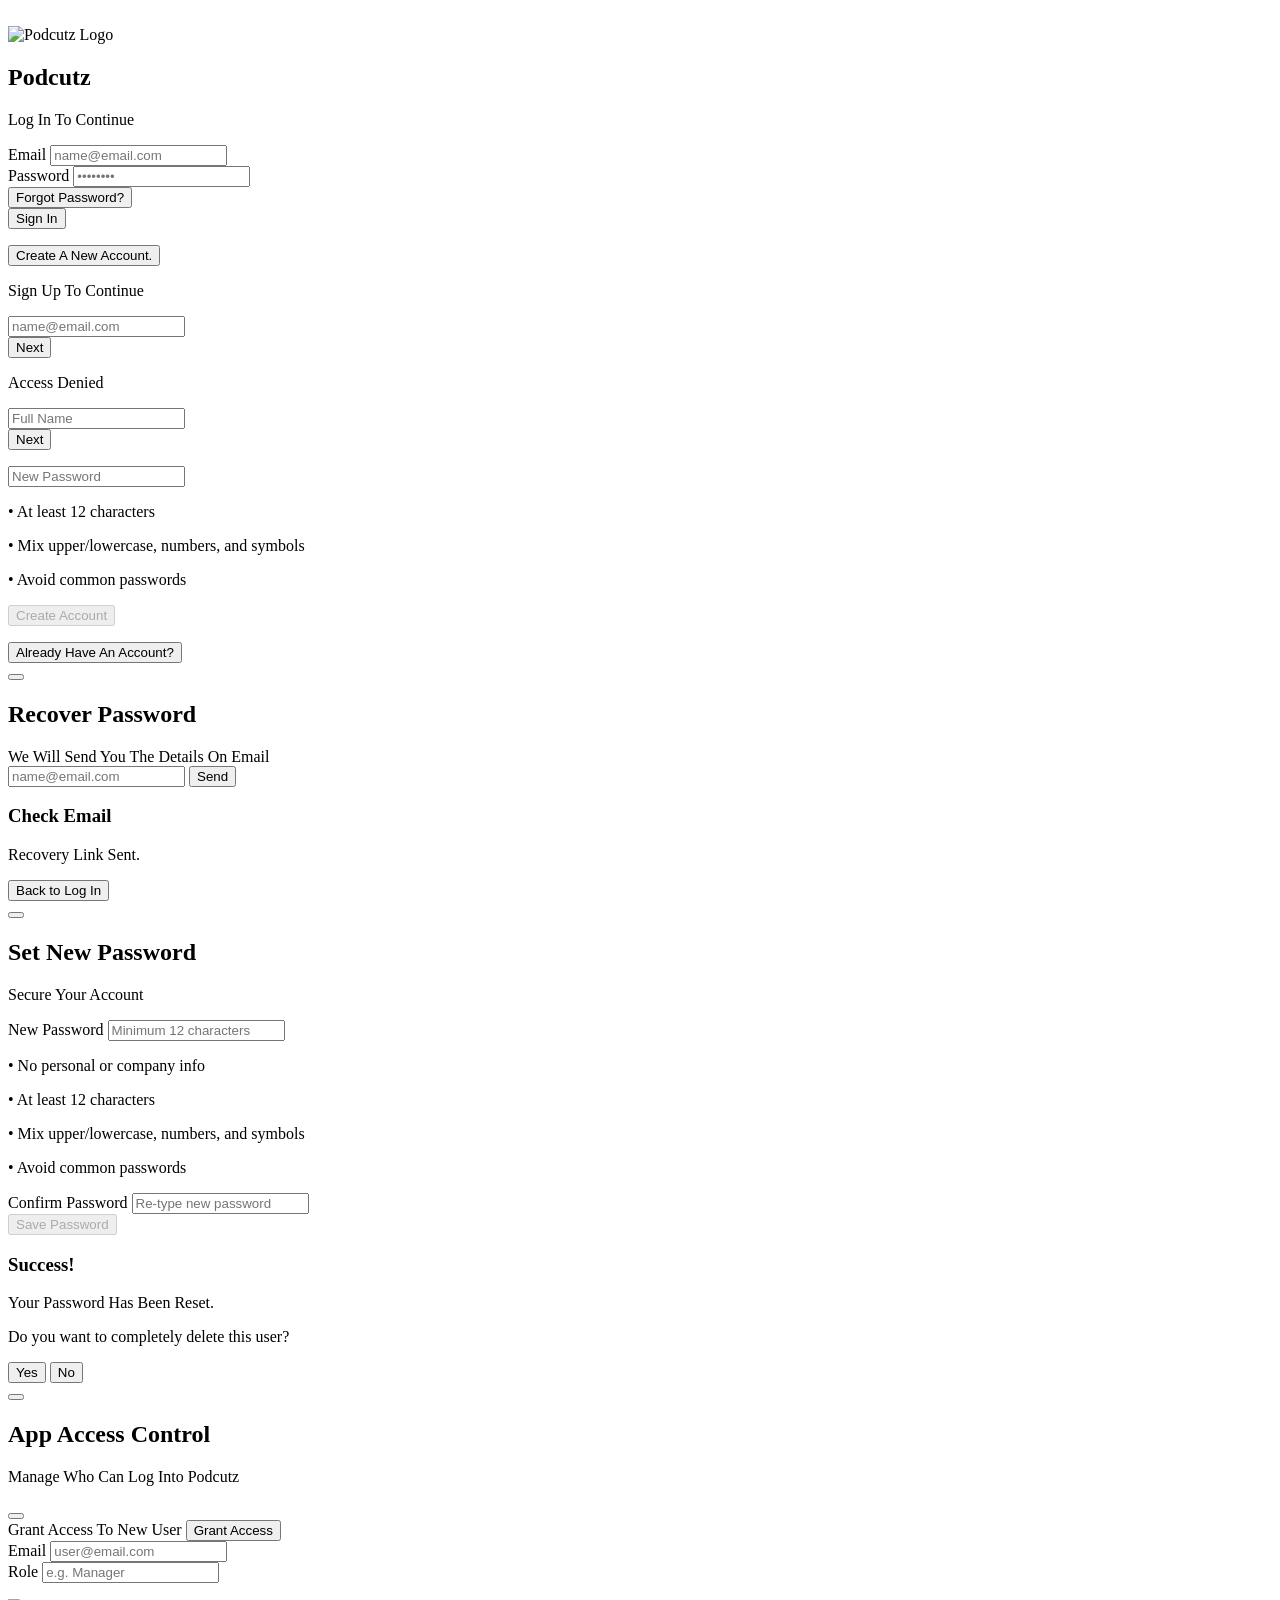
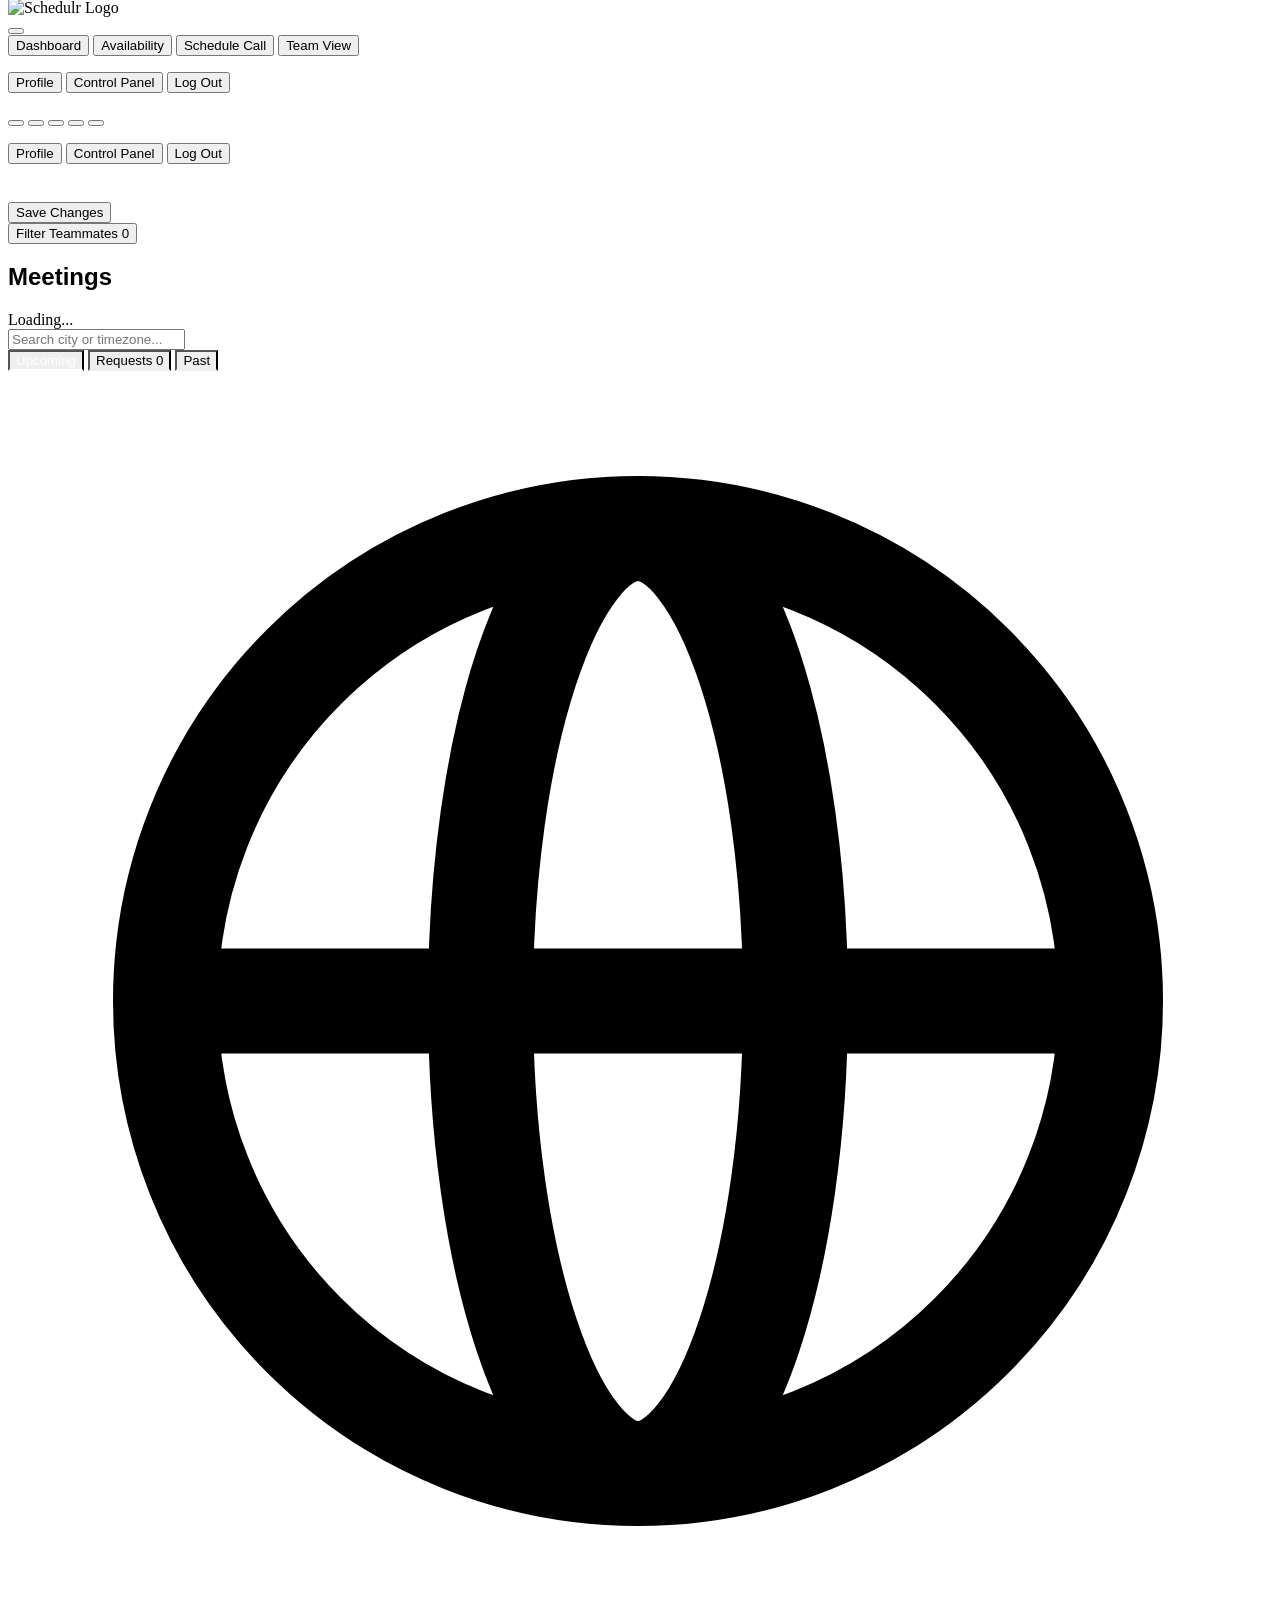
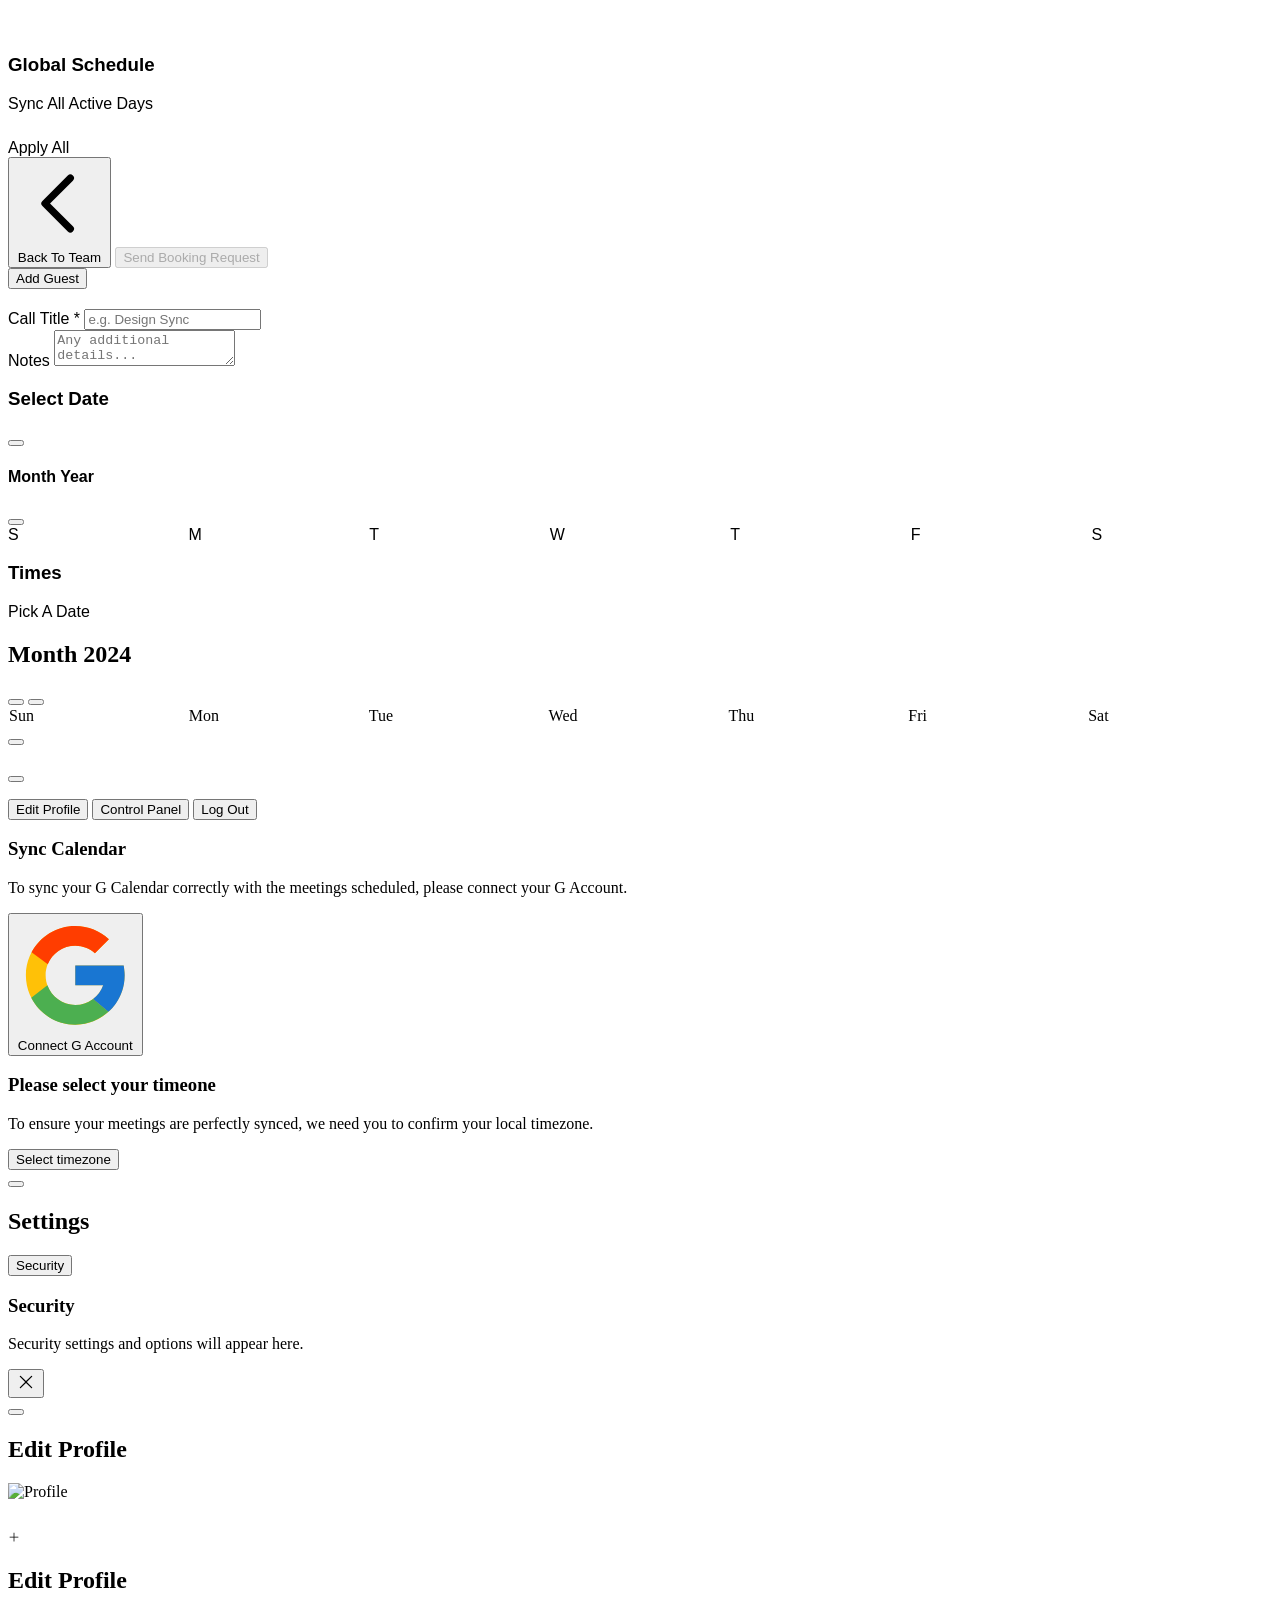
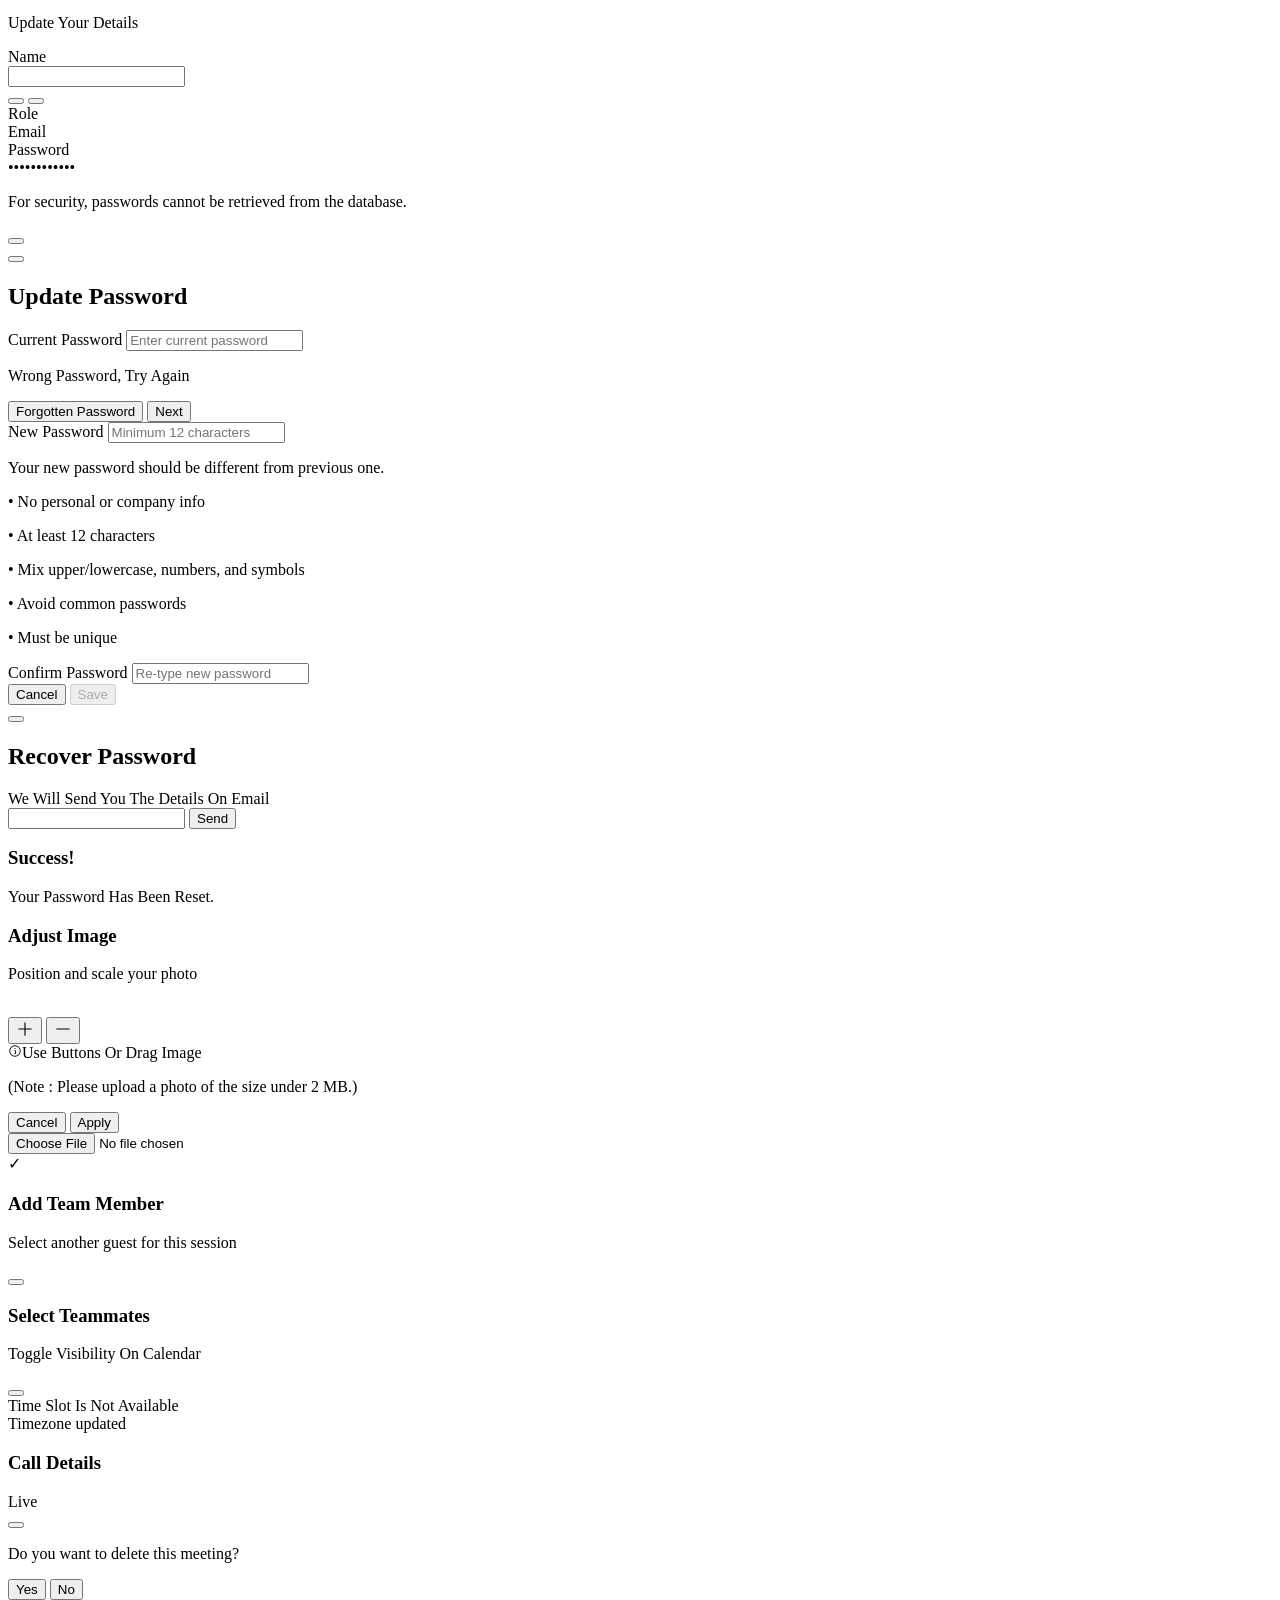
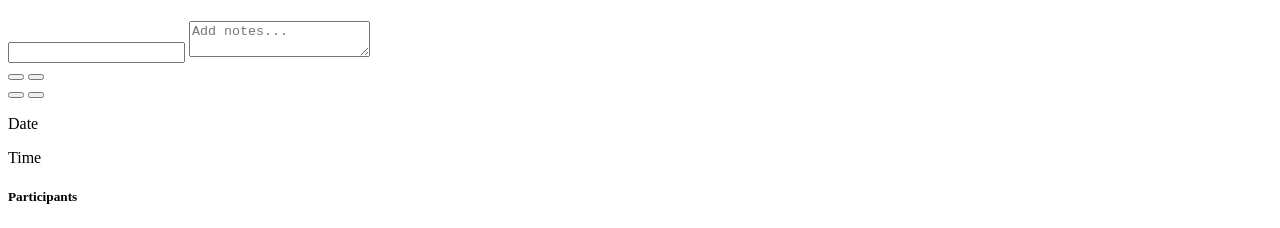
==== commit a2fe5247: "Update index.html" ====
--- a/index.html
+++ b/index.html
@@ -1,1783 +1,5794 @@
 <!DOCTYPE html>
 <html lang="en">
 <head>
-<meta charset="UTF-8">
-<meta name="viewport" content="width=device-width, initial-scale=1.0, maximum-scale=1.0, user-scalable=no">
-
-<title>Welcome To Podcutz! </title>
-<link rel="icon" type="image/png" href="https://res.cloudinary.com/dobnqmfsg/image/upload/v1771827572/Untitled_design-removebg-preview_bj0uah.png">
-<script src="https://cdn.tailwindcss.com"></script>
-<script src="https://unpkg.com/lucide@latest"></script>
-
-<style>
-  /* ------------------------------------------- */
-  /* DYNAMIC ENVIRONMENT OVERRIDES               */
-  /* ------------------------------------------- */
-
-  /* 1. If we detect an IN-APP BROWSER */
-  body.is-in-app-browser {
-      /* Force strict height calculation to fight WebView bugs */
-      height: 100vh !important; 
-      position: fixed !important; 
-      overflow: hidden !important;
-  }
-
-  body.is-in-app-browser .step {
-      /* In-app browsers often ignore 'env()', so we force hard pixel fallbacks */
-      padding-top: 80px !important; 
-      padding-bottom: 120px !important;
-  }
-
-  /* 2. If we detect specifically LINKEDIN */
-  body.is-linkedin .nav-pill {
-      /* LinkedIn's bottom bar is unusually tall, push our nav up higher */
-      bottom: 60px !important; 
-  }
-
-  /* 3. If we detect standard MOBILE (but NOT an in-app browser) */
-  body.is-mobile:not(.is-in-app-browser) .step {
-      /* We can safely use advanced dynamic viewports here */
-      height: 100dvh !important; 
-  }
-
-  :root {
-    --bg-color: #ffffff;
-    --text-color: #000000;
-    --accent-color: #032330;
-    --input-border: rgba(0, 0, 0, 0.3);
-    --font-family: "Helvetica Neue", Helvetica, Arial, sans-serif;
-  }
-
-  body, html {
-    margin: 0;
-    padding: 0;
-    height: 100%;
-    width: 100%;
-    background-color: var(--bg-color);
-    color: var(--text-color);
-    font-family: var(--font-family);
-    overflow: hidden; /* Hide scrollbars for the full-screen effect */
-    position: fixed; /* Locks the viewport completely in WebViews to prevent bounce/pull-to-refresh */
-    overscroll-behavior-y: none;
-    -webkit-text-size-adjust: none !important; /* Forces total disable of inflation algorithms */
-    text-size-adjust: none !important;
-  }
-
-  /* The main container */
-  #form-container {
-    height: 100%;
-    width: 100%;
-    position: absolute;
-    top: 0;
-    left: 0;
-  }
-
-  /* Each question takes up exactly one full screen securely via absolute coordinates */
-  .step {
-    position: absolute;
-    top: 0;
-    bottom: 0;
-    left: 0;
-    right: 0;
-    width: 100%;
-    display: flex;
-    flex-direction: column;
-    align-items: center;
-    opacity: 0;
-    visibility: hidden;
-    overflow-x: hidden; /* Hard lock to prevent anything spilling right of the screen */
-    overflow-y: auto; /* Enables scrolling for tall questions */
-    -webkit-overflow-scrolling: touch; /* CRUCIAL: smooth native scrolling in iOS WebViews */
-    padding-top: calc(50px + env(safe-area-inset-top)); /* Respects notches on mobile devices */
-    padding-bottom: calc(20px + env(safe-area-inset-bottom)); /* Respects home bars */
-    box-sizing: border-box;
-    /* Transition removed to prevent snapping; animations handle movement strictly */
-  }
-
-  /* Dark bluish scrollbar for tall questions */
-  .step::-webkit-scrollbar {
-    width: 6px;
-  }
-  .step::-webkit-scrollbar-track {
-    background: transparent;
-  }
-  .step::-webkit-scrollbar-thumb {
-    background: rgba(3, 35, 48, 0.4); /* Matches your accent color palette */
-    border-radius: 10px;
-  }
-  .step::-webkit-scrollbar-thumb:hover {
-    background: rgba(3, 35, 48, 0.7);
-  }
-
-  /* Class to slide the old question up and out */
-  .step.exit-up {
-    animation: slideOutUp 0.5s cubic-bezier(0.5, 0, 0.8, 0.2) forwards; /* Smoother, less exponential acceleration */
-    z-index: 5;
-  }
-
-  /* Class to slide the old question down and out */
-  .step.exit-down {
-    animation: slideOutDown 0.5s cubic-bezier(0.5, 0, 0.8, 0.2) forwards; /* Smoother, less exponential acceleration */
-    z-index: 5;
-  }
-
-  @keyframes slideOutUp {
-    0% {
-      opacity: 1;
-      transform: translateY(0);
-      visibility: visible;
-    }
-    70% {
-      opacity: 0.3; /* Fades to zero non-linearly right as it reaches the screen border */
-    }
-    100% {
-      opacity: 0;
-      transform: translateY(-100vh); /* crosses the top border completely */
-      visibility: hidden;
-    }
-  }
-
-  @keyframes slideOutDown {
-    0% {
-      opacity: 1;
-      transform: translateY(0);
-      visibility: visible;
-    }
-    70% {
-      opacity: 0.3; /* Fades to zero non-linearly right as it reaches the screen border */
-    }
-    100% {
-      opacity: 0;
-      transform: translateY(100vh); /* crosses the bottom border completely */
-      visibility: hidden;
-    }
-  }
-
-  .step.active {
-    opacity: 1;
-    visibility: visible;
-    transform: translateY(0);
-    z-index: 10;
-    animation: blurFadeOut 0.8s ease forwards;
-  }
-
-  @keyframes blurFadeOut {
-    0% {
-      filter: blur(4px); /* Slightly reduced blur */
-    }
-    100% {
-      filter: blur(0px);
-    }
-  }
-
-  
-  /* Set initial state for the line-by-line elements */
-  .step .step-content > * {
-    opacity: 0;
-    transform: translateY(20px);
-  }
-
-  /* Keep children fully visible while the parent container fades and slides out */
-  .step.exit-up .step-content > *,
-  .step.exit-down .step-content > * {
-    opacity: 1;
-    transform: translateY(0);
-  }
-
-  /* Trigger the drift-up animation when the step becomes active (forward) */
-  .step.active:not(.reverse) .step-content > * {
-    animation: fadeUp 0.6s cubic-bezier(0.25, 0.8, 0.25, 1) forwards;
-  }
-
-  /* Trigger the drift-down animation when the step becomes active (backward) */
-  .step.active.reverse .step-content > * {
-    animation: fadeDown 0.6s cubic-bezier(0.25, 0.8, 0.25, 1) forwards;
-  }
-
-  /* Stagger the delays so they appear line-by-line quickly */
-  .step.active .step-content > *:nth-child(1) { animation-delay: 0.1s; }
-  .step.active .step-content > *:nth-child(2) { animation-delay: 0.2s; }
-  .step.active .step-content > *:nth-child(3) { animation-delay: 0.3s; }
-  .step.active .step-content > *:nth-child(4) { animation-delay: 0.4s; }
-  .step.active .step-content > *:nth-child(5) { animation-delay: 0.5s; }
-  .step.active .step-content > *:nth-child(6) { animation-delay: 0.6s; }
-
-  @keyframes fadeUp {
-    0% {
-      opacity: 0;
-      transform: translateY(20px);
-    }
-    100% {
-      opacity: 1;
-      transform: translateY(0);
-    }
-  }
-
-  @keyframes fadeDown {
-    0% {
-      opacity: 0;
-      transform: translateY(-20px);
-    }
-    100% {
-      opacity: 1;
-      transform: translateY(0);
-    }
-  }
-
-  .step-content {
-    width: 100%;
-    max-width: 900px;
-    padding: 40px;
-    margin: auto 0; /* Auto margin centers vertically, preventing top cutoff on overflow */
-    flex-shrink: 0; /* Prevents content squishing on small screens */
-    box-sizing: border-box;
-  }
-
-  .question-header {
-    font-size: 20px;
-    font-weight: 400;
-    line-height: 1.4;
-    margin-bottom: 10px;
-    display: flex;
-  }
-
-  
-  .question-number {
-    display: inline-flex;
-    align-items: center;
-    justify-content: center;
-    background-color: var(--accent-color);
-    color: var(--bg-color);
-    min-width: 18px;
-    height: 20px;
-    border-radius: 7px 4px 7px 4px;
-    margin-right: 12px;
-    font-size: 11px;
-    font-weight: bold;
-    flex-shrink: 0;
-    margin-top: 4px;
-    margin-bottom: 6px;
-    padding: 0 2px;
-  }
-
-  /* Fix for Browser Autofill blue background issue (Enhanced for In-App WebViews like Slack) */
-  .tf-input:-webkit-autofill,
-  .tf-input:-webkit-autofill:hover, 
-  .tf-input:-webkit-autofill:focus, 
-  .tf-input:-webkit-autofill:active,
-  .custom-dropdown-input:-webkit-autofill {
-    -webkit-box-shadow: 0 0 0 1000px var(--bg-color) inset !important;
-    -webkit-text-fill-color: var(--accent-color) !important;
-    background-clip: content-box !important;
-    border-radius: 0;
-    transition: background-color 5000s ease-in-out 0s;
-  }
-
-  .description {
-    font-size: 18px;
-    color: rgba(0, 0, 0, 0.6);
-    margin-left: 35px;
-    margin-bottom: 30px;
-  }
-
-  .input-wrapper {
-    margin-left: 35px;
-    margin-bottom: 30px;
-    width: 100%;
-    max-width: 750px;
-  }
-
-  .input-label {
-    display: block;
-    font-size: 18px;
-    color: var(--text-color);
-    margin-bottom: 8px;
-  }
-
-  
-  .tf-input {
-    width: 100%;
-    max-width: 100%;
-    box-sizing: border-box; /* Forces padding to stay within screen limits */
-    background: transparent;
-    border: none;
-    border-bottom: 1px solid var(--input-border);
-    color: var(--accent-color);
-    font-size: 24px;
-    padding: 10px 0;
-    outline: none;
-    -webkit-appearance: none; /* Removes mobile default styles causing black lines */
-    border-radius: 0; /* Prevents edge artifacts on mobile browsers */
-    transition: border-color 0.3s ease, box-shadow 0.3s ease;
-  }
-
-  .tf-input:focus {
-    outline: none !important;
-    border-bottom: 1px solid var(--input-border);
-    box-shadow: 0 1px 0 0 var(--accent-color);
-  }
-
-  .tf-input::placeholder {
-    color: rgba(0, 0, 0, 0.3);
-  }
-
-  .button-wrapper {
-    margin-left: 35px;
-    margin-top: 30px;
-    display: flex;
-    align-items: center;
-  }
-
-  .btn-submit {
-    background-color: var(--accent-color);
-    color: rgba(255, 255, 255, 0.85);
-    border: none;
-    padding: 10px 20px;
-    font-size: 16px;
-    border-radius: 12px;
-    cursor: pointer;
-    font-weight: bold;
-    transition: background-color 0.2s ease, transform 0.2s ease, color 0.2s ease;
-  }
-
-  .btn-submit:hover {
-    background-color: #021720;
-    transform: scale(1.02);
-    color: #ffffff;
-  }
-
-  .hint {
-    font-size: 12px;
-    color: rgba(0, 0, 0, 0.5);
-    margin-left: 15px;
-  }
-
-  /* Multiple Choice Options */
-  .choice-container {
-    display: flex;
-    flex-direction: column;
-    gap: 15px;
-    margin-left: 35px;
-    margin-bottom: 30px;
-    max-width: 350px;
-  }
-
-  .choice-label {
-    display: flex;
-    align-items: center;
-    background-color: rgba(3, 35, 48, 0.03); 
-    border: 1px solid rgba(3, 35, 48, 0.15); 
-    border-radius: 25px; 
-    padding: 10px 20px; 
-    cursor: pointer;
-    transition: transform 0.2s ease, background-color 0.2s ease, border-color 0.2s ease, box-shadow 0.2s ease;
-    font-size: 18px; 
-    color: var(--accent-color);
-  }
-
-  .choice-label:hover {
-    transform: scale(1.01);
-    background-color: rgba(3, 35, 48, 0.08); 
-  }
-
-  .choice-label input[type="radio"] {
-    opacity: 0;
-    position: absolute;
-    width: 0;
-    height: 0;
-  }
-
-  .choice-letter {
-    display: flex;
-    align-items: center;
-    justify-content: center;
-    width: 20px; 
-    height: 20px; 
-    border: 1px solid var(--accent-color);
-    border-radius: 50%;
-    margin-right: 12px;
-    font-size: 12px; 
-    font-weight: bold;
-    color: var(--accent-color);
-    background-color: #fff;
-    transition: all 0.2s ease;
-  }
-
-  .choice-label:has(input[type="radio"]:checked) {
-    background-color: #ffffff;
-    border-color: var(--accent-color);
-    box-shadow: 0 2px 8px rgba(3, 35, 48, 0.1);
-  }
-  
-  .choice-label:has(input[type="radio"]:checked) .choice-letter {
-    background-color: var(--accent-color);
-    color: #fff;
-  }
-
-  /* Q5 Scale Container */
-  .scale-container {
-    display: flex;
-    gap: 12px;
-    margin-left: 35px;
-    margin-bottom: 30px;
-    flex-wrap: wrap;
-    max-width: 100%;
-  }
-
-  .scale-label {
-    display: flex;
-    align-items: center;
-    justify-content: center;
-    width: 56px;
-    height: 56px;
-    background-color: rgba(3, 35, 48, 0.03);
-    border: 1px solid rgba(3, 35, 48, 0.15);
-    border-radius: 50%;
-    cursor: pointer;
-    font-size: 18px;
-    color: var(--accent-color);
-    transition: all 0.2s ease;
-  }
-  .scale-label:hover {
-    transform: scale(1.05);
-    background-color: rgba(3, 35, 48, 0.08);
-  }
-  .scale-label input[type="radio"] {
-    opacity: 0;
-    position: absolute;
-    width: 0;
-    height: 0;
-  }
-  .scale-label:has(input[type="radio"]:checked) {
-    background-color: var(--accent-color);
-    color: #fff;
-    border-color: var(--accent-color);
-  }
-
-  /* Q6 Yes/No Descriptive */
-  .statement-list {
-    margin-left: 35px;
-    margin-bottom: 20px;
-    font-size: 20px; /* Matches the question header text size */
-    color: var(--text-color);
-    max-width: 700px;
-    line-height: 1.5;
-  }
-  .statement-list p { margin: 8px 0; }
-
-  /* Q8 Custom Dropdown */
-  .custom-dropdown-container {
-    margin-left: 35px;
-    margin-bottom: 30px;
-    width: 100%;
-    max-width: 750px;
-    position: relative;
-    z-index: 100;
-  }
-  .custom-dropdown-header {
-    display: flex;
-    align-items: center;
-    position: relative;
-  }
-  .custom-dropdown-input {
-    width: 100%;
-    background: transparent;
-    border: none;
-    border-bottom: 1px solid var(--input-border);
-    color: var(--accent-color);
-    font-size: 24px;
-    padding: 10px 0;
-    outline: none;
-    -webkit-appearance: none; /* Removes mobile default styles causing black lines */
-    border-radius: 0; /* Prevents edge artifacts on mobile browsers */
-    transition: border-color 0.3s ease, box-shadow 0.3s ease;
-  }
-  .custom-dropdown-input:focus {
-    outline: none !important;
-    border-bottom: 1px solid var(--input-border);
-    box-shadow: 0 1px 0 0 var(--accent-color);
-  }
-  .custom-dropdown-input::placeholder {
-    color: rgba(0, 0, 0, 0.3);
-  }
-  .custom-dropdown-icon {
-    position: absolute;
-    right: 0;
-    bottom: 8px;
-    z-index: 10; /* Ensures the icon is above the input text */
-    display: flex;
-    align-items: center;
-    justify-content: center;
-    color: var(--accent-color);
-    background-color: rgba(255, 255, 255, 0.85); /* Clean, low-opacity white circle */
-    border-radius: 50%;
-    width: 34px;
-    height: 34px;
-    pointer-events: none;
-    box-shadow: 0 2px 8px rgba(0, 0, 0, 0.08); /* Subtle shadow for depth */
-  }
-  .custom-dropdown-icon svg {
-    width: 20px;
-    height: 20px;
-    transform: rotate(90deg); /* Rotate the inner SVG arrow instead! */
-    transition: transform 0.3s cubic-bezier(0.4, 0, 0.2, 1);
-  }
-  .custom-dropdown-icon.open svg {
-    transform: rotate(0deg); /* Spins smoothly to point down */
-  }
-  .custom-dropdown-list {
-    position: absolute;
-    top: 100%;
-    left: 0;
-    right: 0;
-    z-index: 10000;
-    background-color: var(--bg-color);
-    box-shadow: 0 10px 30px rgba(0,0,0,0.15);
-    border-radius: 12px;
-    margin-top: 8px;
-    padding: 15px;
-    max-height: 40vh;
-    overflow-y: auto;
-    display: flex;
-    flex-direction: column;
-    gap: 12px;
-    border: 1px solid rgba(3, 35, 48, 0.1);
-  }
-  .custom-dropdown-list::-webkit-scrollbar {
-    width: 8px;
-  }
-  .custom-dropdown-list::-webkit-scrollbar-track {
-    background: rgba(3, 35, 48, 0.05);
-    border-radius: 10px;
-    margin: 15px 0;
-    border-right: 2px solid transparent;
-    background-clip: padding-box;
-  }
-  .custom-dropdown-list::-webkit-scrollbar-thumb {
-    background: var(--accent-color);
-    border-radius: 10px;
-    border-right: 2px solid transparent;
-    background-clip: padding-box;
-  }
-  .dropdown-item {
-    display: flex;
-    align-items: center;
-    background-color: rgba(3, 35, 48, 0.03);
-    border: 1px solid rgba(3, 35, 48, 0.15);
-    border-radius: 25px;
-    padding: 14px 20px;
-    font-size: 18px;
-    color: var(--accent-color);
-    cursor: pointer;
-    transition: transform 0.2s ease, background-color 0.2s ease, border-color 0.2s ease;
-  }
-  .dropdown-item:hover {
-    transform: scale(1.01);
-    background-color: #ffffff;
-    border-color: rgba(3, 35, 48, 0.2);
-    box-shadow: 0 2px 8px rgba(3, 35, 48, 0.05);
-  }
-
-  /* Progress Bar */
-  .progress-bar-wrapper {
-    position: fixed;
-    top: calc(3px + env(safe-area-inset-top)); /* Safe area for notches in WebViews */
-    left: 4px;
-    right: 4px;
-    height: 4px;
-    background-color: rgba(3, 35, 48, 0.15);
-    border-radius: 4px;
-    z-index: 1000;
-    pointer-events: none;
-  }
-  .progress-bar-fill {
-    height: 100%;
-    background-color: var(--accent-color);
-    border-radius: 4px;
-    width: 0%;
-    transition: width 0.4s ease;
-  }
-
-  /* Navigation Pill (Bottom Right) */
-  .nav-pill {
-    position: fixed;
-    bottom: calc(30px + env(safe-area-inset-bottom)); /* Safe area for iOS home bar */
-    right: 35px;
-    display: flex;
-    background-color: var(--accent-color);
-    border-radius: 8px;
-    overflow: hidden;
-    z-index: 1000;
-    box-shadow: 0 4px 12px rgba(0, 0, 0, 0.15);
-  }
-  
-  .nav-btn {
-    background-color: transparent;
-    border: none;
-    color: #ffffff;
-    padding: 10px 14px;
-    cursor: pointer;
-    display: flex;
-    align-items: center;
-    justify-content: center;
-    transition: background-color 0.2s ease, opacity 0.2s ease;
-  }
-  
-  .nav-btn:hover:not(:disabled) {
-    background-color: rgba(255, 255, 255, 0.15);
-  }
-  
-  .nav-btn.up {
-    border-right: 2px solid var(--bg-color); /* Creates the clean separation line */
-  }
-  
-  .nav-btn svg {
-    width: 24px;
-    height: 24px;
-  }
-  
-  
-  .nav-btn:disabled {
-    color: #888888;
-    opacity: 0.6;
-    cursor: not-allowed;
-  }
-
-  /* Booking Calendar Custom Styles */
-  .booking-calendar-grid { display: grid; grid-template-columns: repeat(7, 1fr); gap: 4px; }
-  .booking-day { aspect-ratio: 1; display: flex; align-items: center; justify-content: center; font-size: 0.75rem; cursor: pointer; border: 1px solid transparent; transition: all 0.2s; border-radius: 6px; }
-  .booking-day:hover:not(.empty) { background: rgba(3, 35, 48, 0.08); }
-  .booking-day.selected { background: var(--accent-color); color: var(--bg-color); font-weight: bold; }
-  .booking-day.empty { pointer-events: none; }
-  .booking-day.disabled { opacity: 0.2; cursor: not-allowed; pointer-events: none; }
-
-  .custom-scrollbar::-webkit-scrollbar { width: 4px; }
-  .custom-scrollbar::-webkit-scrollbar-track { background: transparent; }
-  .custom-scrollbar::-webkit-scrollbar-thumb { background: rgba(3, 35, 48, 0.2); border-radius: 10px; }
-  
-  .mobile-break {
-      display: none;
-  }
-
-  #timeSlotsContainer {
-      transition: height 0.5s ease-in-out, opacity 0.5s ease-in-out, max-width 0.5s ease-in-out, margin 0.5s ease-in-out;
-      max-width: 0;
-      height: 0; /* Explicit height fixes transition jitter */
-      opacity: 0;
-      overflow: hidden;
-  }
-  #timeSlotsContainer.open {
-      max-width: 400px;
-      height: 400px; /* Explicit desktop height */
-      opacity: 1;
-      margin-left: 2rem;
-  }
-
-  /* --- Mobile Layout Optimizations --- */
-  @media (max-width: 768px) {
-      /* Center questions on the vertical axis */
-      .step {
-          align-items: center;
-          justify-content: flex-start; /* Allows natural flow if content overflows */
-          overflow-y: auto;
-          -webkit-overflow-scrolling: touch; /* Native mobile webview scroll physics */
-          /* Removed buggy 100dvh; relying on absolute top/bottom stretching from base class */
-          padding-top: calc(60px + env(safe-area-inset-top)); /* Mandatory restricted top area + notch safe zone */
-      }
-      
-      .step-content {
-          padding: 24px 20px;
-          margin: auto 0; /* Ensures it stays vertically centered but scrolls safely */
-          padding-bottom: calc(100px + env(safe-area-inset-bottom)); /* Prevents nav pill from hiding content */
-          flex-shrink: 0;
-      }
-
-      /* Stack question number and text */
-      .question-header {
-          flex-direction: column;
-          align-items: flex-start;
-      }
-      
-      .question-number {
-          margin-bottom: 12px;
-          margin-right: 0;
-          
-          /* MOBILE SPECIFIC SETTINGS - TWEAK THESE FOR MOBILE INDEPENDENTLY */
-          min-width: 18px; 
-          height: 20px; 
-          border-radius: 7px 4px 7px 4px; /* Corner roundness (Top-Left, Top-Right, Bottom-Right, Bottom-Left) */
-          font-size: 11px; 
-          padding: 0 2px;
-      }
-
-      /* Make OK buttons stretch across mobile screen */
-      .button-wrapper {
-          width: 100%;
-          flex-direction: column;
-          align-items: stretch;
-      }
-      .btn-submit {
-          width: 100%;
-          text-align: center;
-          display: flex;
-          justify-content: center;
-      }
-      .hint {
-          display: none; /* Hides 'press Enter' text on mobile completely */
-      }
-
-      /* Snap all elements to the left edge of the centered imaginary container safely */
-          .description, 
-          .input-wrapper, 
-          .button-wrapper, 
-          .choice-container, 
-          .statement-list, 
-          .custom-dropdown-container,
-          .input-label {
-              margin-left: 0 !important; /* !important forces the override of inline sub-question styles */
-              width: 100%;
-              max-width: 100%; /* Safety guard against screen overflow */
-              box-sizing: border-box; /* Forces padding/borders inward */
-              word-wrap: break-word; /* Breaks long text so it doesn't push off screen */
-          }
-
-          /* Perfect 6-5 staggered pyramid layout for Q5 scale on mobile (Dynamic Viewport Size) */
-          .scale-container {
-              margin-left: 0;
-              width: 100%;
-              justify-content: center; 
-              gap: 5px; /* Fixed safe gap to prevent mathematical overflowing */
-          }
-          .scale-label {
-              /* Mathematically guarantees 6 circles always fit: (100% container width - 5 gaps * 5px) / 6 */
-              width: calc((100% - 25px) / 6); 
-              height: auto; 
-              aspect-ratio: 1; /* Forces the height to exactly match the dynamically calculated width */
-              max-width: 50px; 
-              max-height: 50px;
-              font-size: clamp(12px, 3.5vw, 18px); /* Safe font scaling for smaller circles */
-          }
-          .mobile-break {
-              display: block;
-              flex-basis: 100%;
-              height: 0;
-              margin: 0;
-          }
-
-          /* Shrink nav pill slightly for mobile */
-          .nav-pill {
-              bottom: calc(20px + env(safe-area-inset-bottom));
-              right: 20px;
-              transform: scale(0.9);
-              transform-origin: bottom right;
-          }
-          
-          /* Mobile Calendar & Time Slot Adjustments */
-          #step-10 {
-              overflow: hidden; /* Fixed on screen, prevents the whole view from scrolling up */
-          }
-          #step-10 .step-content {
-              margin-top: -2vh; /* Moves the entire card slightly up vertically */
-              margin-bottom: 0; 
-              padding-bottom: 0;
-              flex: 1; /* Forces the content to fill the remaining screen space */
-              min-height: 0; /* CRITICAL: Allows inner elements to shrink and not push off-screen */
-              display: flex;
-              flex-direction: column;
-          }
-          
-          #step-10 .step-content > div {
-              flex: 1;
-              min-height: 0;
-              justify-content: flex-start !important; /* CRITICAL: Pins the calendar permanently to the top, removing the jump jitter */
-          }
-          
-          #step-10 .step-content .gap-4 {
-              flex: 1;
-              min-height: 0;
-              justify-content: flex-start !important; /* CRITICAL: Locks the inner wrapper to the top so it never jitters upwards */
-          }
-      
-      #timeSlotsContainer.open {
-          width: 100%; 
-          max-width: 100%;
-          flex: 1; /* Dynamically takes exactly the remaining screen height, no more, no less */
-          min-height: 0; /* Ensures it never pushes below the screen border */
-          height: auto;
-          margin-left: 0;
-          margin-top: 1rem;
-          overflow-y: hidden !important; /* Locks the header in place so it cannot scroll away */
-          padding-right: 0px; 
-          padding-bottom: 0px; /* Padding moved to the inner scroll list */
-      }
-      
-      #timeSlotsList {
-          flex: 1; /* Takes all remaining space below the fixed header */
-          min-height: 0;
-          height: auto !important; 
-          overflow-y: auto !important; /* Restores scrolling strictly to the time slots only */
-          padding-right: 4px; 
-          padding-bottom: 90px; /* Extra space at the bottom so the last slot clears the navigation pill */
-      }
-
-      .time-slot-btn {
-          padding: 10px;
-      }
-  }
-</style>
+    <meta charset="UTF-8">
+    <meta name="viewport" content="width=device-width, initial-scale=1.0, maximum-scale=1.0, user-scalable=no, viewport-fit=cover">
+    <title>Callcutz</title>
+    
+    <link rel="manifest" href="manifest.json">
+    <meta name="theme-color" content="#000000">
+    
+    <meta name="apple-mobile-web-app-capable" content="yes">
+    <meta name="apple-mobile-web-app-status-bar-style" content="black-translucent">
+    <meta name="apple-mobile-web-app-title" content="Callcutz">
+    <!-- iOS Home Screen Icon: 192x192 -->
+    <link rel="apple-touch-icon" sizes="192x192" href="https://res.cloudinary.com/dobnqmfsg/image/upload/v1780240888/Untitled_2_rzvlap.png">
+    <!-- iOS Splash / Launch Screen: 512x512 shown on app open before UI loads -->
+    <link rel="apple-touch-startup-image" href="https://res.cloudinary.com/dobnqmfsg/image/upload/v1780237175/Untitled_jx2z0u.png">
+    
+    <link rel="icon" type="image/png" href="https://res.cloudinary.com/dobnqmfsg/image/upload/v1780062631/Untitled_design__3_-removebg-preview_qnvznn.png">
+    <script src="https://cdn.tailwindcss.com"></script>
+    <script src="https://unpkg.com/lucide@latest"></script>
+    <script src="https://cdn.jsdelivr.net/npm/@supabase/supabase-js@2"></script>
+    <script src="https://cdn.jsdelivr.net/npm/luxon@3.4.4/build/global/luxon.min.js"></script>
+    <link rel="stylesheet" href="https://cdnjs.cloudflare.com/ajax/libs/cropperjs/1.5.13/cropper.min.css"/>
+    <script src="https://cdnjs.cloudflare.com/ajax/libs/cropperjs/1.5.13/cropper.min.js"></script>
+    <script>
+        tailwind.config = {
+            theme: {
+                extend: {
+                    fontFamily: {
+                        sans: ['-apple-system', 'BlinkMacSystemFont', '"SF Pro Display"', '"SF Pro Text"', '"Segoe UI"', 'Roboto', 'Helvetica', 'Arial', 'sans-serif'],
+                    },
+                    keyframes: {
+                        'fade-in': { '0%': { opacity: '0' }, '100%': { opacity: '1' } },
+                        'zoom-in': { '0%': { opacity: '0', transform: 'scale(0.95)' }, '100%': { opacity: '1', transform: 'scale(1)' } }
+                    },
+                    animation: {
+                        'in': 'fade-in 0.2s ease-out, zoom-in 0.2s ease-out forwards',
+                    }
+                }
+            }
+        }
+    </script>
+    <style>
+        .uppercase { text-transform: capitalize !important; }
+        
+        @media (max-width: 767px) {
+            .mobile-animate-in {
+                animation: modalPopIn 0.25s cubic-bezier(0.16, 1, 0.3, 1) forwards;
+            }
+            .mobile-animate-out {
+                animation: modalPopOut 0.2s cubic-bezier(0.16, 1, 0.3, 1) forwards;
+            }
+        }
+        @keyframes modalPopIn {
+            0% { opacity: 0; transform: scale(0.95); }
+            100% { opacity: 1; transform: scale(1); }
+        }
+        @keyframes modalPopOut {
+            0% { opacity: 1; transform: scale(1); }
+            100% { opacity: 0; transform: scale(0.95); }
+        }
+
+        /* Safe Area Padding for Notch & Home Indicator on Mobile */
+        .pb-safe { padding-bottom: env(safe-area-inset-bottom, 0px); }
+        .pt-safe { padding-top: calc(1rem + env(safe-area-inset-top, 0px)); }
+
+        /* PWA iOS: Fill the status bar zone with the exact app background color so it reads as one surface */
+        @media (max-width: 767px) {
+            body::before {
+                content: '';
+                position: fixed;
+                top: 0;
+                left: 0;
+                right: 0;
+                height: env(safe-area-inset-top, 0px);
+                background: #000000;
+                z-index: 99999;
+                pointer-events: none;
+            }
+        }
+
+        /* PWA ONLY: Extend body::before 1px below safe-area to cover the OS seam line at top */
+        @media (display-mode: standalone) and (max-width: 767px) {
+            body::before {
+                height: calc(env(safe-area-inset-top, 0px) + 1px) !important;
+            }
+        }
+
+        /* Unified status bar + bottom gesture zone for standard mobile browser */
+        @media (max-width: 767px) {
+            #mobile-nav {
+                background: #050505 !important;
+                padding-bottom: env(safe-area-inset-bottom, 0px) !important;
+                box-shadow: 0 -1px 0 rgba(255,255,255,0.07);
+            }
+            #mobile-nav .flex.items-center.justify-evenly {
+                padding-bottom: 0 !important;
+            }
+        }
+
+        /* HACK 1: PWA ONLY - Edge to Edge Pure Black Bottom OS Bar Bypass */
+        @media (display-mode: standalone) and (max-width: 767px) {
+            html, body {
+                background-color: #000000 !important;
+                height: 100vh;
+                min-height: -webkit-fill-available;
+                margin: 0;
+                padding: 0;
+            }
+            
+            #mobile-nav {
+                background: #000000 !important; /* Force pure black to blend transparently with OS bar */
+                border-top: 1px solid rgba(255,255,255,0.05) !important; /* Subtle separator above nav bar */
+                box-shadow: none !important;
+            }
+
+            /* CHANGE 2: Push tab bottom border slightly lower — adjust padding-bottom value to taste */
+            /* Increase padding-bottom (e.g. pb-2 = 8px, pb-3 = 12px) to move border further down */
+            .pwa-tab-row {
+                padding-bottom: 9px !important; /* ← change this number to move the border up/down */
+            }
+
+            /* CHANGE 4: Nudge nav icons upward in PWA — adjust pt/pb values to taste */
+            /* Decrease padding-bottom or increase padding-top to move icons higher */
+            #mobile-nav .flex.items-center.justify-evenly {
+                padding-top: 14px !important;    /* ← increase to push icons higher */
+                padding-bottom: 10px !important; /* ← decrease to pull icons upward */
+            }
+        }
+
+        .cropper-view-box,.cropper-face{border-radius:50%}
+        .cropper-view-box{outline:2px solid rgba(255,255,255,.8)}
+        .cropper-dashed,.cropper-line,.cropper-point,.cropper-center{display:none!important}
+        .cropper-bg{background-color:#000!important;background-image:none!important}
+        .cropper-modal{background-color:rgba(0,0,0,.85)}
+        .cropper-container{transition:transform .2s cubic-bezier(.4,0,.2,1)}
+        .fixed-modal-height{min-height:300px}
+
+        .content-transition {
+            transition: margin-left 0.3s cubic-bezier(0.4, 0, 0.2, 1);
+        }
+
+        ::-webkit-scrollbar {
+            width: 4px;
+        }
+        ::-webkit-scrollbar-track {
+            background: #000;
+        }
+        html { scrollbar-gutter: stable; }
+        ::-webkit-scrollbar-thumb {
+            background: #222;
+            border-radius: 10px;
+        }
+        
+        /* Hide scrollbar completely on mobile devices */
+        @media (max-width: 767px) {
+            ::-webkit-scrollbar {
+                display: none;
+                width: 0px;
+            }
+            * {
+                -ms-overflow-style: none;  /* IE and Edge */
+                scrollbar-width: none;  /* Firefox */
+            }
+            #mobile-nav {
+                overflow: visible;
+            }
+        }
+
+        .tab-active {
+            color: #ffffff;
+            border-bottom-color: white !important;
+        }
+
+        /* Keep the border height consistent so text doesn't jump */
+        #tab-upcoming, #tab-requests, #tab-past {
+            border-bottom: 2px solid transparent;
+        }
+
+        .custom-checkbox {
+            appearance: none;
+            width: 18px;
+            height: 18px;
+            border: 1px solid rgba(255,255,255,0.2);
+            border-radius: 4px;
+            background: transparent;
+            cursor: pointer;
+            position: relative;
+            transition: all 0.2s;
+        }
+        .custom-checkbox:checked {
+            background: white;
+            border-color: white;
+        }
+        .custom-checkbox:checked::after {
+            content: '✓';
+            color: black;
+            font-size: 12px;
+            position: absolute;
+            top: 50%;
+            left: 50%;
+            transform: translate(-50%, -50%);
+            font-weight: bold;
+        }
+
+        input[type="time"]::-webkit-calendar-picker-indicator {
+            filter: invert(1);
+            cursor: pointer;
+        }
+
+        /* Team View Calendar Styles */
+        .team-calendar-grid {
+            display: grid;
+            grid-template-columns: repeat(7, 1fr);
+            gap: 1px;
+            background: rgba(255,255,255,0.1);
+            border: 1px solid rgba(255,255,255,0.1);
+        }
+        .team-day-cell {
+            background: black;
+            min-height: 60px;
+            padding: 6px;
+            position: relative;
+            transition: background 0.2s;
+            cursor: pointer;
+        }
+        @media (min-width: 768px) {
+            .team-day-cell {
+                min-height: 80px;
+                aspect-ratio: 1;
+                padding: 10px;
+            }
+        }
+        .team-day-cell:hover {
+            background: rgba(255,255,255,0.03);
+        }
+        .team-day-cell.past {
+            opacity: 0.4;
+        }
+        .team-day-cell.selected {
+            background: rgba(255,255,255,0.08);
+            box-shadow: inset 0 0 0 1px white;
+        }
+        
+        .calendar-squeeze {
+            transition: all 0.5s ease-in-out;
+        }
+
+        @keyframes pulse-red {
+            0% { transform: scale(0.95); box-shadow: 0 0 0 0 rgba(220, 38, 38, 0.7); }
+            70% { transform: scale(1); box-shadow: 0 0 0 6px rgba(220, 38, 38, 0); }
+            100% { transform: scale(0.95); box-shadow: 0 0 0 0 rgba(220, 38, 38, 0); }
+        }
+        .live-dot {
+            width: 8px;
+            height: 8px;
+            background: #ef4444;
+            border-radius: 50%;
+            animation: pulse-red 2s infinite;
+            display: inline-block;
+        }
+
+        .tag-work { background: #ffffff; color: #000; font-size: 8px; font-weight: 800; padding: 2px 4px; border-radius: 2px; }
+        .tag-off { background: #333; color: #888; font-size: 8px; font-weight: 800; padding: 2px 4px; border-radius: 2px; }
+        
+        .user-indicator {
+            width: 6px;
+            height: 6px;
+            border-radius: 50%;
+            background: white;
+            display: inline-block;
+            margin-right: 2px;
+        }
+
+        /* Booking Calendar Small */
+        .booking-calendar-grid {
+            display: grid;
+            grid-template-columns: repeat(7, 1fr);
+            gap: 4px;
+        }
+        .booking-day {
+            aspect-ratio: 1;
+            display: flex;
+            align-items: center;
+            justify-content: center;
+            font-size: 0.75rem;
+            cursor: pointer;
+            border: 1px solid transparent;
+            transition: all 0.2s;
+        }
+        .booking-day:hover:not(.empty) { background: rgba(255,255,255,0.1); }
+        .booking-day.selected { background: white; color: black; font-weight: bold; }
+        
+        /* Hide the remove button on the first time slot, and hide the add button on subsequent slots */
+        .time-slot:first-child .remove-slot-btn { display: none !important; }
+        .time-slot:not(:first-child) .add-slot-btn { display: none !important; }
+
+        /* Custom Mobile Pull-to-Refresh Styles */
+        @media (max-width: 767px) {
+            body, html {
+                overscroll-behavior-y: none; /* Kills the native blue bar & Chrome spinner */
+            }
+        }
+        
+        /* Instagram-style PTR (PWA Only) */
+        #insta-ptr-container {
+            position: fixed;
+            top: calc(env(safe-area-inset-top, 0px) + 18px);
+            left: 50%;
+            transform: translateX(-50%);
+            width: 34px;
+            height: 34px;
+            z-index: 0;
+            pointer-events: none;
+        }
+        #insta-drag-rings {
+            position: absolute;
+            top: 0; left: 0; width: 34px; height: 34px;
+            transform: rotate(-90deg);
+            transition: opacity 0.2s ease;
+        }
+        .insta-ring-bg { fill: none; stroke: rgba(255,255,255,0.15); stroke-width: 2.5px; }
+        .insta-ring-fg { fill: none; stroke: #ffffff; stroke-width: 2.5px; }
+        
+        .insta-spinner-circle {
+            position: absolute;
+            top: 0; left: 0; width: 34px; height: 34px;
+            border-radius: 50%;
+            opacity: 0;
+            transition: opacity 0.2s ease;
+            background: conic-gradient(from 0deg, rgba(255,255,255,0.1) 0%, rgba(255,255,255,0.3) 20%, rgba(255,255,255,0.55) 50%, rgba(255,255,255,0.8) 80%, rgba(255,255,255,1) 100%);
+            -webkit-mask: radial-gradient(farthest-side, transparent calc(100% - 2.5px), black calc(100% - 2px));
+            mask: radial-gradient(farthest-side, transparent calc(100% - 2.5px), black calc(100% - 2px));
+            animation: insta-spin 0.6s linear infinite;
+        }
+        
+        .insta-is-loading #insta-drag-rings { opacity: 0; }
+        .insta-is-loading .insta-spinner-circle { opacity: 1; }
+        
+        @keyframes insta-spin { 0% { transform: rotate(0deg); } 100% { transform: rotate(360deg); } }
+    </style>
 </head>
-<body>
-
-<form id="main-form" action="/your-backend-api" method="POST">
-  <div class="progress-bar-wrapper">
-    <div class="progress-bar-fill" id="progress-bar"></div>
-  </div>
-  
-  <div class="nav-pill">
-    <button type="button" class="nav-btn up" id="nav-up" aria-label="Previous">
-      <svg viewBox="0 0 24 24" fill="none" stroke="currentColor" stroke-width="2.5" stroke-linecap="round" stroke-linejoin="round"><polyline points="18 15 12 9 6 15"></polyline></svg>
-    </button>
-    <button type="button" class="nav-btn down" id="nav-down" aria-label="Next">
-      <svg viewBox="0 0 24 24" fill="none" stroke="currentColor" stroke-width="2.5" stroke-linecap="round" stroke-linejoin="round"><polyline points="6 9 12 15 18 9"></polyline></svg>
-    </button>
-  </div>
-
-  <div id="form-container">
-
-    <div class="step active" id="step-1">
-      <div class="step-content">
-        <div class="question-header">
-          <span class="question-number">1</span>
-          <span>We only onboard two new clients per month. Please fill out this form if you are serious about organic content </span>
+<body class="bg-black text-white font-sans min-h-screen overflow-x-hidden flex">
+
+    <div id="insta-ptr-container" class="md:hidden">
+        <svg id="insta-drag-rings" viewBox="0 0 34 34">
+            <circle class="insta-ring-bg" cx="17" cy="17" r="15"></circle>
+            <circle class="insta-ring-fg" cx="17" cy="17" r="15"></circle>
+        </svg>
+        <div class="insta-spinner-circle" id="insta-spinner"></div>
+    </div>
+
+    <!-- PWA Offline Toast -->
+    <div id="pwa-offline-toast" class="hidden fixed top-1/2 left-1/2 -translate-x-1/2 -translate-y-1/2 z-[99999] px-5 py-3 rounded-2xl bg-black/70 backdrop-blur-md shadow-2xl pointer-events-none" style="border: 1px solid rgba(255,255,255,0.08);">
+        <p id="pwa-offline-toast-msg" class="text-white text-[13px] font-semibold text-center whitespace-nowrap tracking-tight"></p>
+    </div>
+
+    <div id="page-login" class="fixed inset-0 z-[2000] bg-black hidden flex-col items-center justify-center">
+        
+        <div class="w-full max-w-sm p-8 bg-[#050505] border border-white/10 rounded-2xl shadow-2xl min-h-[500px] flex flex-col relative">
+            <div class="flex items-center justify-center mb-6 shrink-0">
+                <img src="https://res.cloudinary.com/dobnqmfsg/image/upload/v1780062631/Untitled_design__3_-removebg-preview_qnvznn.png" alt="Podcutz Logo" class="w-10 h-10 md:w-12 md:h-12 object-contain">
+            </div>
+            <h2 class="text-2xl font-bold capitalize tracking-wide text-center mb-2 shrink-0">Podcutz</h2>
+            
+            <div id="auth-login-view" class="hidden flex-col flex-1">
+                <p class="text-[10px] text-white/40 uppercase tracking-widest text-center mb-8 shrink-0">Log in to continue</p>
+                <form id="login-form" class="space-y-4" onsubmit="event.preventDefault(); handleLogin(event);">
+                    <div>
+                        <label class="text-[10px] text-white/40 uppercase font-black tracking-widest mb-1 block">Email</label>
+                        <input type="email" id="login-email" required class="w-full bg-black border border-white/10 rounded-lg px-4 py-3 text-sm focus:outline-none focus:border-white/40 transition-colors" placeholder="name@email.com">
+                    </div>
+                    <div>
+                        <label class="text-[10px] text-white/40 uppercase font-black tracking-widest mb-1 block">Password</label>
+                        <input type="password" id="login-password" required class="w-full bg-black border border-white/10 rounded-lg px-4 py-3 text-sm focus:outline-none focus:border-white/40 transition-colors" placeholder="••••••••">
+                        <div class="mt-1.5 flex justify-end">
+                            <button type="button" onclick="toggleAuthView('forgot')" class="text-[10px] text-white/60 hover:text-white hover:underline transition-colors">Forgot Password?</button>
+                        </div>
+                    </div>
+                    <button type="button" id="login-btn" onclick="handleLogin(event)" class="w-full bg-white text-black font-black uppercase tracking-widest text-xs py-3 rounded-lg hover:bg-zinc-200 transition-colors mt-4">
+                        Sign In
+                    </button>
+                    <p id="login-error" class="text-red-500 text-[10px] font-bold text-center mt-4 hidden"></p>
+                </form>
+                <div class="mt-auto pt-6 text-left">
+                    <button onclick="toggleAuthView('signup')" class="text-[11px] text-white hover:underline capitalize tracking-wide font-bold transition-all">Create A New Account.</button>
+                </div>
+            </div>
+
+            
+            <div id="auth-signup-view" class="flex flex-col flex-1">
+                <p class="text-[10px] text-white/40 uppercase tracking-widest text-center mb-2 shrink-0">Sign Up To Continue</p>
+                
+                <div class="flex-1 flex flex-col justify-center relative">
+                    <div id="signup-step-1" class="flex flex-col w-full space-y-4 animate-in">
+                        <div>
+                            <input type="email" id="signup-email" class="w-full bg-black border border-white/10 rounded-lg px-4 py-3 text-sm text-center text-white focus:outline-none focus:border-white/40 transition-colors" placeholder="name@email.com">
+                        </div>
+                        <button onclick="processSignupStep1()" class="w-full bg-white text-black font-black uppercase tracking-widest text-xs py-3 rounded-lg hover:bg-zinc-200 transition-colors">Next</button>
+                        <p id="signup-error-1" class="text-red-500 text-[10px] font-bold text-center mt-2 hidden">Access Denied</p>
+                    </div>
+
+                    <div id="signup-step-2" class="hidden flex-col w-full space-y-4 animate-in">
+                        <div>
+                            <input type="text" id="signup-name" class="w-full bg-black border border-white/10 rounded-lg px-4 py-3 text-sm text-center text-white focus:outline-none focus:border-white/40 transition-colors" placeholder="Full Name">
+                        </div>
+                        <button onclick="processSignupStep2()" class="w-full bg-white text-black font-black uppercase tracking-widest text-xs py-3 rounded-lg hover:bg-zinc-200 transition-colors">Next</button>
+                        <p id="signup-error-2" class="text-red-500 text-[10px] font-bold text-center mt-2 hidden"></p>
+                    </div>
+
+                    <div id="signup-step-3" class="hidden flex-col w-full space-y-4 animate-in">
+                        <div>
+                            <input type="password" id="signup-password" oninput="validateSignupPassword()" class="w-full bg-black border border-white/10 rounded-lg px-4 py-3 text-sm text-white focus:outline-none focus:border-white/40 transition-colors" placeholder="New Password">
+                            <div class="mt-3 space-y-1.5 pl-1">
+                                <p id="sup-req-length" class="text-[9px] text-red-500/60 font-medium flex items-center gap-2 transition-colors">• At least 12 characters</p>
+                                <p id="sup-req-mix" class="text-[9px] text-red-500/60 font-medium flex items-center gap-2 transition-colors">• Mix upper/lowercase, numbers, and symbols</p>
+                                <p id="sup-req-common" class="text-[9px] text-red-500/60 font-medium flex items-center gap-2 transition-colors">• Avoid common passwords</p>
+                            </div>
+                        </div>
+                        <button id="signup-submit-btn" disabled onclick="processSignupStep3()" class="w-full bg-white/20 text-black/40 font-black uppercase tracking-widest text-xs py-3 rounded-lg transition-colors cursor-not-allowed mt-2">Create Account</button>
+                        <p id="signup-error-3" class="text-red-500 text-[10px] font-bold text-center mt-2 hidden"></p>
+                    </div>
+                </div>
+
+                <div class="mt-auto pt-6 text-left">
+                    <button onclick="toggleAuthView('login')" class="text-[11px] text-white hover:underline capitalize tracking-wide font-bold transition-colors">Already Have An Account?</button>
+                </div>
+            </div>
+
+            <div id="auth-forgot-view" class="hidden flex-col flex-1">
+                <div class="flex items-center space-x-4 mb-6 shrink-0">
+                    <button onclick="toggleAuthView('login')" class="p-2 -ml-2 hover:bg-white/10 rounded-full text-white/60 hover:text-white transition-all">
+                        <i data-lucide="arrow-left" class="w-5 h-5"></i>
+                    </button>
+                    <h2 class="text-xl font-semibold text-zinc-100 tracking-tight">Recover Password</h2>
+                </div>
+                <div class="space-y-4 flex-1 flex flex-col justify-center">
+                    <div>
+                        <label class="text-[10px] text-white/40 uppercase font-black tracking-widest mb-1 block">We will send you the details on email</label>
+                        <div class="flex items-center gap-3">
+                            <input type="email" id="login-forgot-email" class="flex-1 bg-white/5 border border-white/10 rounded-lg px-4 py-2.5 text-sm text-white focus:outline-none focus:border-white/30 transition-all" placeholder="name@email.com">
+                            <button id="login-send-forgot-btn" onclick="sendForgotPasswordEmail('Log In Screen')" class="px-6 py-2.5 bg-white text-black text-[10px] font-black uppercase tracking-widest rounded-lg transition-all hover:bg-zinc-200 shrink-0">Send</button>
+                        </div>
+                    </div>
+                    <div id="login-forgot-success" class="hidden flex-col items-center justify-center text-center mt-6 animate-in">
+                        <div class="w-12 h-12 rounded-full bg-white text-black flex items-center justify-center mx-auto mb-3 border-2 border-white/10">
+                            <i data-lucide="check" class="w-6 h-6"></i>
+                        </div>
+                        <h3 class="text-sm font-bold text-white tracking-tight mb-1">Check Email</h3>
+                        <p class="text-[10px] text-white/50 tracking-widest uppercase">Recovery link sent.</p>
+                    </div>
+                </div>
+                <div class="mt-auto pt-6 text-left">
+                    <button onclick="toggleAuthView('login')" class="text-[11px] text-white hover:underline capitalize tracking-wide font-bold transition-colors">Back to Log In</button>
+                </div>
+            </div>
         </div>
-        <div class="description">we'll reach out to see if it's a fit.</div>
-        
-        <div class="input-wrapper">
-          <label class="input-label">First name </label>
-          <input type="text" name="first_name" class="tf-input" placeholder="Jane" required autofocus>
+    </div>
+
+    <div id="recovery-modal" class="fixed inset-0 z-[9000] bg-black/40 backdrop-blur-sm hidden flex-col items-center justify-center">
+        <div class="w-full max-w-md p-8 bg-[#050505] border border-white/10 rounded-2xl shadow-2xl relative">
+            <button id="close-recovery-btn" onclick="closeRecoveryModal()" class="hidden absolute top-4 right-4 p-2 text-white/40 hover:text-white hover:bg-white/10 rounded-full transition-colors"><i data-lucide="x" class="w-5 h-5"></i></button>
+            
+            <div id="recovery-form-content">
+                <div class="flex items-center justify-center mb-6">
+                    <div class="w-12 h-12 bg-white/10 rounded-full flex items-center justify-center border border-white/10">
+                        <i data-lucide="shield-check" class="w-6 h-6 text-white"></i>
+                    </div>
+                </div>
+                <h2 class="text-2xl font-bold tracking-tight text-center mb-1 text-white">Set New Password</h2>
+                <p class="text-[10px] text-white/40 uppercase tracking-widest text-center mb-8">Secure your account</p>
+
+                <div class="space-y-4">
+                    <div>
+                        <label class="text-[10px] text-white/40 uppercase font-black tracking-widest mb-1 block">New Password</label>
+                        <input type="password" id="rec-new-password" oninput="validateRecoveryRequirements()" class="w-full bg-black border border-white/10 rounded-lg px-4 py-3 text-sm text-white focus:outline-none focus:border-white/30 transition-all" placeholder="Minimum 12 characters">
+                        <p id="rec-pass-error" class="text-[9px] text-red-500/80 font-bold mt-1 hidden"></p>
+                        <div class="mt-3 space-y-1.5 pl-1">
+                            <p id="rec-req-info" class="text-[9px] text-white/30 font-medium flex items-center gap-2">• No personal or company info</p>
+                            <p id="rec-req-length" class="text-[9px] text-red-500/60 font-medium flex items-center gap-2 transition-colors">• At least 12 characters</p>
+                            <p id="rec-req-mix" class="text-[9px] text-red-500/60 font-medium flex items-center gap-2 transition-colors">• Mix upper/lowercase, numbers, and symbols</p>
+                            <p id="rec-req-common" class="text-[9px] text-red-500/60 font-medium flex items-center gap-2 transition-colors">• Avoid common passwords</p>
+                        </div>
+                    </div>
+                    <div>
+                        <label class="text-[10px] text-white/40 uppercase font-black tracking-widest mb-1 block">Confirm Password</label>
+                        <input type="password" id="rec-confirm-password" oninput="validateRecoveryRequirements()" class="w-full bg-black border border-white/10 rounded-lg px-4 py-3 text-sm text-white focus:outline-none focus:border-white/30 transition-all" placeholder="Re-type new password">
+                    </div>
+                </div>
+                <button id="save-recovery-btn" disabled onclick="submitRecoveryPassword()" class="w-full mt-8 bg-white/20 text-black/40 text-xs py-3.5 font-black uppercase tracking-widest rounded-xl transition-all cursor-not-allowed">Save Password</button>
+            </div>
+            
+            <div id="recovery-success-content" class="hidden flex-col items-center justify-center text-center py-6 animate-in duration-500">
+                <div class="w-20 h-20 rounded-full bg-white text-black flex items-center justify-center mx-auto mb-6 border-4 border-white/10">
+                    <i data-lucide="check" class="w-10 h-10"></i>
+                </div>
+                <h3 class="text-2xl font-bold text-white tracking-tight mb-2">Success!</h3>
+                <p class="text-xs text-white/50 tracking-widest uppercase">Your password has been reset.</p>
+            </div>
         </div>
-        <div class="input-wrapper">
-          <label class="input-label">Last name </label>
-          <input type="text" name="last_name" class="tf-input" placeholder="Smith" required>
+    </div>
+
+    <div id="control-panel-modal" class="fixed inset-0 bg-black/40 backdrop-blur-sm hidden md:items-center md:justify-center justify-end z-[7000] opacity-0 transition-opacity duration-300" onclick="closeControlPanel()">
+        <div id="cp-inner-container" class="bg-[#050505] border-l md:border border-white/10 rounded-none md:rounded-2xl w-full md:max-w-2xl h-full md:h-auto md:max-h-[80vh] flex flex-col overflow-hidden shadow-2xl relative translate-x-full md:translate-x-0 transition-transform duration-300 ease-out" onclick="event.stopPropagation()">
+            
+            <div id="cp-delete-confirm" class="absolute inset-0 bg-black/40 backdrop-blur-sm z-[7050] hidden flex-col items-center justify-center">
+                <div class="bg-[#0a0a0a] border border-white/10 p-6 rounded-2xl shadow-2xl text-center w-3/4 max-w-sm">
+                    <p class="text-sm font-bold text-white mb-6">Do you want to completely delete this user?</p>
+                    <div class="flex items-center justify-center gap-4">
+                        <button onclick="executeDeleteUser()" class="flex-1 bg-black text-white border border-white/20 px-4 py-2 rounded-xl text-xs font-bold hover:bg-white/10 transition-colors">Yes</button>
+                        <button onclick="hideUserDeleteConfirm()" class="flex-1 bg-white text-black px-4 py-2 rounded-xl text-xs font-bold hover:bg-zinc-200 transition-colors">No</button>
+                    </div>
+                </div>
+            </div>
+
+            <div class="p-6 md:border-b border-white/10 flex items-center justify-between shrink-0">
+                <div class="flex items-center gap-3">
+                    <button onclick="closeControlPanel()" class="md:hidden p-1.5 -ml-2 text-zinc-400 hover:text-white rounded-lg transition-colors active:scale-90"><i data-lucide="arrow-left" class="w-5 h-5"></i></button>
+                    <div>
+                        <h2 class="text-xl font-bold text-white tracking-tight">App Access Control</h2>
+                        <p class="hidden md:block text-[10px] text-white/40 uppercase tracking-widest mt-1">Manage who can log into Podcutz</p>
+                    </div>
+                </div>
+                <button onclick="closeControlPanel()" class="hidden md:block p-2 text-white/40 hover:text-white hover:bg-white/10 rounded-full transition-colors"><i data-lucide="x" class="w-5 h-5"></i></button>
+            </div>
+            
+            <div class="px-6 py-4 shrink-0 bg-transparent">
+                <div class="flex items-center justify-between mb-4">
+                    <label class="text-sm text-white capitalize font-bold tracking-wide block">Grant Access To New User</label>
+                    <button id="grant-access-btn" onclick="grantAccessUser()" class="hidden md:flex px-4 md:px-5 py-2 md:py-2.5 bg-white text-black text-xs font-bold capitalize tracking-wide rounded-lg transition-all hover:bg-zinc-200 shrink-0 items-center h-fit">
+                        Grant Access <i data-lucide="plus" class="w-4 h-4 ml-1.5"></i>
+                    </button>
+                </div>
+                <div class="flex flex-col gap-3 w-full">
+                    <div>
+                        <label class="text-[10px] text-white/40 uppercase font-black tracking-widest mb-1 block">Email</label>
+                        <input type="email" id="grant-access-email" oninput="validateGrantAccessMobile()" class="w-full bg-black border border-white/10 rounded-lg px-4 py-3 text-sm text-white focus:outline-none focus:border-white/40 transition-colors" placeholder="user@email.com">
+                    </div>
+                    <div>
+                        <label class="text-[10px] text-white/40 uppercase font-black tracking-widest mb-1 block">Role</label>
+                        <input type="text" id="grant-access-role" oninput="validateGrantAccessMobile()" class="w-full bg-black border border-white/10 rounded-lg px-4 py-3 text-sm text-white focus:outline-none focus:border-white/40 transition-colors" placeholder="e.g. Manager">
+                    </div>
+                </div>
+                <p id="grant-access-error" class="text-red-500 text-[10px] font-bold mt-2 hidden"></p>
+            </div>
+
+            <div class="flex-1 overflow-y-auto p-6 pb-32">
+                <div id="access-list-container" class="space-y-2 relative">
+                    </div>
+            </div>
         </div>
-        <div class="input-wrapper">
-          <label class="input-label">Company</label>
-          <input type="text" name="company" class="tf-input" placeholder="Acme Corporation" required>
+    </div>
+
+    <!-- Sidebar -->
+    <aside id="sidebar" class="border-r border-zinc-800 bg-[#050505] hidden md:flex flex-col sticky top-0 h-screen transition-all duration-300 ease-in-out w-52 pointer-events-auto z-50 shrink-0">
+        <div class="pt-1 flex flex-col items-center min-h-[70px] w-full relative">
+            <div class="w-full flex items-center relative h-14">
+                <div id="sidebarLogoWrapper" class="absolute left-0 w-16 flex justify-center items-center transition-all duration-300 cursor-pointer">
+                    <div class="relative w-10 h-10 flex items-center justify-center">
+                        <img id="sidebarLogoImg" src="https://res.cloudinary.com/dobnqmfsg/image/upload/v1772612374/Untitled_design__1_-removebg-preview_ux1end.png" class="w-8 h-8 object-contain transition-all duration-200" alt="Schedulr Logo" />
+                        <div id="sidebarExpandIcon" class="absolute inset-0 flex items-center justify-center bg-zinc-900 rounded-xl opacity-0 transition-all duration-200 transform scale-90 hidden">
+                            <i data-lucide="panel-left" class="text-white w-[18px] h-[18px]"></i>
+                        </div>
+                    </div>
+                </div>
+                <div id="sidebarCollapseBtnWrapper" class="ml-auto pr-3 opacity-100 transition-opacity duration-300">
+                    <button id="collapseSidebarBtn" class="p-1.5 rounded-lg text-zinc-500 hover:text-white hover:bg-zinc-900 transition-colors">
+                        <i data-lucide="panel-left-close" class="w-[18px] h-[18px]"></i>
+                    </button>
+                </div>
+            </div>
         </div>
         
-        <div class="button-wrapper">
-          <button type="button" class="btn-submit next-btn">OK</button>
-          <span class="hint">press <strong>Enter ↵</strong></span>
+        <div class="mt-1 flex-1 flex flex-col w-full">
+            <nav id="nav-container" class="space-y-2 w-full px-3">
+                <button id="nav-dashboard" onclick="showPage('dashboard')" class="nav-item flex items-center transition-all duration-300 rounded-xl group relative h-9 w-full text-zinc-500 hover:text-white hover:bg-zinc-900">
+                    <div class="w-10 h-9 flex items-center justify-center shrink-0">
+                        <i data-lucide="layout-dashboard" class="w-4 h-4"></i>
+                    </div>
+                    <div class="nav-label overflow-hidden flex items-center transition-all duration-300 ease-in-out w-full opacity-100">
+                        <span class="text-xs whitespace-nowrap">Dashboard</span>
+                    </div>
+                </button>
+                <button id="nav-availability" onclick="showPage('availability')" class="nav-item flex items-center transition-all duration-300 rounded-xl group relative h-9 w-full text-zinc-500 hover:text-white hover:bg-zinc-900">
+                    <div class="w-10 h-9 flex items-center justify-center shrink-0">
+                        <i data-lucide="clock" class="w-4 h-4"></i>
+                    </div>
+                    <div class="nav-label overflow-hidden flex items-center transition-all duration-300 ease-in-out w-full opacity-100">
+                        <span class="text-xs whitespace-nowrap">Availability</span>
+                    </div>
+                </button>
+                <button id="nav-schedule" onclick="showPage('schedule')" class="nav-item flex items-center transition-all duration-300 rounded-xl group relative h-9 w-full text-zinc-500 hover:text-white hover:bg-zinc-900">
+                    <div class="w-10 h-9 flex items-center justify-center shrink-0">
+                        <i data-lucide="calendar" class="w-4 h-4"></i>
+                    </div>
+                    <div class="nav-label overflow-hidden flex items-center transition-all duration-300 ease-in-out w-full opacity-100">
+                        <span class="text-xs whitespace-nowrap">Schedule Call</span>
+                    </div>
+                </button>
+                <button id="nav-teamview" onclick="showPage('teamview')" class="nav-item hidden items-center transition-all duration-300 rounded-xl group relative h-9 w-full text-zinc-500 hover:text-white hover:bg-zinc-900">
+                    <div class="w-10 h-9 flex items-center justify-center shrink-0">
+                        <i data-lucide="users" class="w-4 h-4"></i>
+                    </div>
+                    <div class="nav-label overflow-hidden flex items-center transition-all duration-300 ease-in-out w-full opacity-100">
+                        <span class="text-xs whitespace-nowrap">Team View</span>
+                    </div>
+                </button>
+            </nav>
         </div>
-      </div>
-    </div>
-
-    <div class="step" id="step-2">
-      <div class="step-content">
-        <div class="question-header">
-          <span class="question-number">2</span>
-          <span>About your business:</span>
+
+        <div class="px-2 pt-4 pb-4 border-t border-white/5 relative">
+            <div id="account-popup-menu" class="hidden absolute bottom-full left-2 mb-2 w-48 bg-[#0a0a0a] border border-white/10 rounded-xl shadow-2xl z-[5000] flex-col overflow-hidden">
+                <div class="p-3 border-b border-white/10 flex items-center space-x-3">
+                    <div id="popup-user-avatar" class="w-8 h-8 rounded-full bg-white/10 flex-shrink-0 flex items-center justify-center text-[10px] font-bold border border-white/10 bg-cover bg-center"></div>
+                    <div class="flex flex-col overflow-hidden">
+                        <p id="popup-user-name" class="text-xs font-bold text-white truncate"></p>
+                        <p id="popup-user-email" class="text-[9px] text-white/60 truncate"></p>
+                    </div>
+                </div>
+                <div class="p-1">
+                        <button onclick="event.stopPropagation(); openProfileModal(); toggleAccountMenu();" class="w-full flex items-center space-x-3 px-3 py-2.5 text-xs text-white/70 hover:text-white hover:bg-white/10 rounded-lg transition-colors">
+                            <i data-lucide="user" class="w-4 h-4"></i>
+                            <span>Profile</span>
+                        </button>
+                        <button id="operator-panel-btn" onclick="event.stopPropagation(); openControlPanel(); toggleAccountMenu();" class="hidden w-full items-center space-x-3 px-3 py-2.5 text-xs text-emerald-400 hover:text-emerald-300 hover:bg-emerald-500/10 rounded-lg transition-colors">
+                            <i data-lucide="shield-alert" class="w-4 h-4"></i>
+                            <span>Control Panel</span>
+                        </button>
+                        <button onclick="event.stopPropagation(); handleLogout(); toggleAccountMenu();" class="w-full flex items-center space-x-3 px-3 py-2.5 text-xs text-red-400 hover:text-red-300 hover:bg-red-500/10 rounded-lg transition-colors">
+                            <i data-lucide="log-out" class="w-4 h-4"></i>
+                            <span>Log Out</span>
+                        </button>
+                    </div>
+                </div>
+                
+                <div class="flex items-center justify-between p-2 rounded-lg hover:bg-white/5 cursor-pointer overflow-hidden transition-colors group" onclick="toggleAccountMenu()">
+                    <div class="flex items-center">
+                        <div id="sidebar-user-init" class="w-8 h-8 rounded-full bg-white/10 flex-shrink-0 flex items-center justify-center text-[10px] font-bold border border-white/10 bg-cover bg-center"></div>
+                        <div class="ml-3 nav-label transition-all duration-300 opacity-100">
+                            <p id="sidebar-user-name" class="text-[11px] font-bold capitalize tracking-wider whitespace-nowrap"></p>
+             
+                    <p id="sidebar-user-role" class="text-[9px] text-white/40 capitalize tracking-widest whitespace-nowrap"></p>
+                        </div>
+                    </div>
+                </div>
         </div>
-        
-        <label class="input-label" style="margin-left: 35px; margin-top: 10px;">What is your company website?</label>
-        <div class="input-wrapper" style="margin-bottom: 40px;">
-          <input type="text" name="website" class="tf-input" placeholder="www.yourwebsite.com" pattern="^(https?:\/\/)?([\w\-]+\.)+[a-zA-Z]{2,}(\/\S*)?$" title="Please enter a valid website link (e.g., www.example.com or https://example.com)" required>
+    </aside>
+
+    <nav id="mobile-nav" class="md:hidden fixed bottom-0 left-0 right-0 z-[100] hidden">
+        <div class="flex items-center justify-evenly w-full py-4 px-2">
+            <button onclick="showPage('dashboard')" class="mobile-nav-item flex justify-center items-center text-zinc-500 hover:text-white transition-colors w-12 h-8" data-target="dashboard">
+                <i data-lucide="layout-dashboard" class="w-[22px] h-[22px]"></i>
+            </button>
+            <button onclick="showPage('availability')" class="mobile-nav-item flex justify-center items-center text-zinc-500 hover:text-white transition-colors w-12 h-8" data-target="availability">
+                <i data-lucide="clock" class="w-[22px] h-[22px]"></i>
+            </button>
+            <button onclick="showPage('schedule')" class="mobile-nav-item flex justify-center items-center text-zinc-500 hover:text-white transition-colors w-12 h-8" data-target="schedule">
+                <i data-lucide="calendar" class="w-[22px] h-[22px]"></i>
+            </button>
+            <button id="mobile-nav-teamview" onclick="showPage('teamview')" class="mobile-nav-item hidden justify-center items-center text-zinc-500 hover:text-white transition-colors w-12 h-8" data-target="teamview">
+                <i data-lucide="users" class="w-[22px] h-[22px]"></i>
+            </button>
+            <button onclick="showPage('profile')" class="mobile-nav-item flex justify-center items-center text-zinc-500 hover:text-white transition-colors w-12 h-8" data-target="profile">
+                <i data-lucide="user" class="w-[22px] h-[22px]"></i>
+            </button>
         </div>
-        
-        <label class="input-label" style="margin-left: 35px;">What is your company's annual revenue?</label>
-        <div class="choice-container">
-          <label class="choice-label"><input type="radio" name="revenue" value="under $5M" required><span class="choice-letter">A</span><span class="choice-text">under $5M</span></label>
-          <label class="choice-label"><input type="radio" name="revenue" value="$5M-10M" required><span class="choice-letter">B</span><span class="choice-text">$5M-10M</span></label>
-          <label class="choice-label"><input type="radio" name="revenue" value="$10M - $25M" required><span class="choice-letter">C</span><span class="choice-text">$10M - $25M</span></label>
-          <label class="choice-label"><input type="radio" name="revenue" value="$25M - $100M" required><span class="choice-letter">D</span><span class="choice-text">$25M - $100M</span></label>
-          <label class="choice-label"><input type="radio" name="revenue" value="$100M - $1B" required><span class="choice-letter">E</span><span class="choice-text">$100M - $1B</span></label>
-          <label class="choice-label"><input type="radio" name="revenue" value="1B+" required><span class="choice-letter">F</span><span class="choice-text">1B+</span></label>
-        </div>
-        
-        <div class="button-wrapper">
-          <button type="button" class="btn-submit next-btn">OK</button>
-          <span class="hint">press <strong>Enter ↵</strong></span>
-        </div>
-      </div>
-    </div>
-
-    <div class="step" id="step-3">
-      <div class="step-content">
-        <div class="question-header">
-          <span class="question-number">3</span>
-          <span>What do you need help with?</span>
-        </div>
-        <div class="description" style="font-size: 14px; margin-top: -10px;">Select multiple if required.</div>
-        <div class="custom-dropdown-container" id="container-q3">
-          <div class="custom-dropdown-header">
-            <input type="text" id="q3-input" class="custom-dropdown-input" placeholder="Type or select options" autocomplete="off" required>
-            <div class="custom-dropdown-icon">
-              <svg width="24" height="24" viewBox="0 0 24 24" fill="none" stroke="currentColor" stroke-width="2" stroke-linecap="round" stroke-linejoin="round"><polyline points="6 9 12 15 18 9"></polyline></svg>
-            </div>
-          </div>
-          <div id="q3-list" class="custom-dropdown-list" style="display: none;">
-            <div class="dropdown-item multi-item" data-value="Personal LinkedIn account">Personal LinkedIn account</div>
-            <div class="dropdown-item multi-item" data-value="Company LinkedIn page">Company LinkedIn page</div>
-            <div class="dropdown-item multi-item" data-value="Personal Instagram account">Personal Instagram account</div>
-            <div class="dropdown-item multi-item" data-value="Company Instagram page">Company Instagram page</div>
-            <div class="dropdown-item multi-item" data-value="TikTok account">TikTok account</div>
-            <div class="dropdown-item multi-item" data-value="YouTube account">YouTube account</div>
-            <div class="dropdown-item multi-other" data-value="Other">Other: (Type your answer)</div>
-          </div>
-          <input type="hidden" name="needs_help" id="q3-hidden">
-        </div>
-        <div class="button-wrapper">
-          <button type="button" class="btn-submit next-btn">OK</button>
-          <span class="hint">press <strong>Enter ↵</strong></span>
-        </div>
-      </div>
-    </div>
-
-    <div class="step" id="step-4">
-      <div class="step-content">
-        <div class="question-header">
-          <span class="question-number">4</span>
-          <span>What are your main goals?</span>
-        </div>
-        <div class="description" style="font-size: 14px; margin-top: -10px;">Select multiple if required.</div>
-        <div class="custom-dropdown-container" id="container-q4">
-          <div class="custom-dropdown-header">
-            <input type="text" id="q4-input" class="custom-dropdown-input" placeholder="Type or select options" autocomplete="off" required>
-            <div class="custom-dropdown-icon">
-              <svg width="24" height="24" viewBox="0 0 24 24" fill="none" stroke="currentColor" stroke-width="2" stroke-linecap="round" stroke-linejoin="round"><polyline points="6 9 12 15 18 9"></polyline></svg>
-            </div>
-          </div>
-          <div id="q4-list" class="custom-dropdown-list" style="display: none;">
-            <div class="dropdown-item multi-item" data-value="Enhanced Brand Reputation">Enhanced Brand Reputation</div>
-            <div class="dropdown-item multi-item" data-value="Stronger Founder Storytelling">Stronger Founder Storytelling</div>
-            <div class="dropdown-item multi-item" data-value="Drive Traffic to Website">Drive Traffic to Website</div>
-            <div class="dropdown-item multi-item" data-value="Generate Leads">Generate Leads</div>
-            <div class="dropdown-item multi-item" data-value="Improve Engagement">Improve Engagement</div>
-            <div class="dropdown-item multi-item" data-value="Build a Community">Build a Community</div>
-            <div class="dropdown-item multi-item" data-value="Become a Go-To Industry Expert">Become a Go-To Industry Expert</div>
-            <div class="dropdown-item multi-other" data-value="Other">Other: (Type your answer)</div>
-          </div>
-          <input type="hidden" name="main_goals" id="q4-hidden">
-        </div>
-        <div class="button-wrapper">
-          <button type="button" class="btn-submit next-btn">OK</button>
-          <span class="hint">press <strong>Enter ↵</strong></span>
-        </div>
-      </div>
-    </div>
-
-    <div class="step" id="step-5">
-      <div class="step-content">
-        <div class="question-header">
-          <span class="question-number">5</span>
-          <span>On a scale of 1-10, how much does the following statement apply to your business? </span>
-        </div>
-        
-        <div class="description" style="color: var(--text-color); font-weight: 500;">"We are a founder-led brand."</div>
-        <div class="scale-container">
-          <label class="scale-label"><input type="radio" name="founder_led" value="0" required>0</label>
-          <label class="scale-label"><input type="radio" name="founder_led" value="1" required>1</label>
-          <label class="scale-label"><input type="radio" name="founder_led" value="2" required>2</label>
-          <label class="scale-label"><input type="radio" name="founder_led" value="3" required>3</label>
-          <label class="scale-label"><input type="radio" name="founder_led" value="4" required>4</label>
-          <label class="scale-label"><input type="radio" name="founder_led" value="5" required>5</label>
-          <div class="mobile-break"></div>
-          <label class="scale-label"><input type="radio" name="founder_led" value="6" required>6</label>
-          <label class="scale-label"><input type="radio" name="founder_led" value="7" required>7</label>
-          <label class="scale-label"><input type="radio" name="founder_led" value="8" required>8</label>
-          <label class="scale-label"><input type="radio" name="founder_led" value="9" required>9</label>
-          <label class="scale-label"><input type="radio" name="founder_led" value="10" required>10</label>
-        </div>
-        <div class="button-wrapper">
-          <button type="button" class="btn-submit next-btn">OK</button>
-          <span class="hint">press <strong>Enter ↵</strong></span>
-        </div>
-      </div>
-    </div>
-
-    <div class="step" id="step-6">
-      <div class="step-content">
-        <div class="question-header">
-          <span class="question-number">6</span>
-          <span>Do you have a team already working on this?</span>
-        </div>
-        <div class="choice-container">
-          <label class="choice-label"><input type="radio" name="team_status" value="Yes (Internal)" required><span class="choice-letter">A</span><span class="choice-text">Yes (Internal)</span></label>
-          <label class="choice-label"><input type="radio" name="team_status" value="Yes (External)" required><span class="choice-letter">B</span><span class="choice-text">Yes (External)</span></label>
-          <label class="choice-label"><input type="radio" name="team_status" value="No" required><span class="choice-letter">C</span><span class="choice-text">No</span></label>
-        </div>
-        <div class="button-wrapper">
-          <button type="button" class="btn-submit next-btn">OK</button>
-          <span class="hint">press <strong>Enter ↵</strong></span>
-        </div>
-      </div>
-    </div>
-
-    <div class="step" id="step-7">
-      <div class="step-content">
-        <div class="question-header">
-          <span class="question-number">7</span>
-          <span>Do both of these two statements describe you? </span>
-        </div>
-        <div class="description">Choose "no" if only one of these or none describe you</div>
-        <div class="statement-list">
-          <p>1. We believe strong organic content will play an important role in advancing our brand and deepening relationships with customers.</p>
-          <p>2. We are commited to organic content long-term and thus believe it is a competency we should develop internally.</p>
-        </div>
-        <div class="choice-container">
-          <label class="choice-label"><input type="radio" name="statements_agree" value="Yes" required><span class="choice-letter">Y</span><span class="choice-text">Yes</span></label>
-          <label class="choice-label"><input type="radio" name="statements_agree" value="No" required><span class="choice-letter">N</span><span class="choice-text">No</span></label>
-        </div>
-        <div class="button-wrapper">
-          <button type="button" class="btn-submit next-btn">OK</button>
-          <span class="hint">press <strong>Enter ↵</strong></span>
-        </div>
-      </div>
-    </div>
-
-    <div class="step" id="step-8">
-      <div class="step-content">
-        <div class="question-header">
-          <span class="question-number">8</span>
-          <span>What budget range are you considering for this project?</span>
-        </div>
-        <div class="choice-container">
-          <label class="choice-label"><input type="radio" name="budget" value="$500-$1,500" required><span class="choice-letter">A</span><span class="choice-text">$500-$1,500</span></label>
-          <label class="choice-label"><input type="radio" name="budget" value="$1,500-$2,500" required><span class="choice-letter">B</span><span class="choice-text">$1,500-$2,500</span></label>
-          <label class="choice-label"><input type="radio" name="budget" value="$2,500-$3,500" required><span class="choice-letter">C</span><span class="choice-text">$2,500-$3,500</span></label>
-          <label class="choice-label"><input type="radio" name="budget" value="$3,500-$4,500" required><span class="choice-letter">D</span><span class="choice-text">$3,500-$4,500</span></label>
-          <label class="choice-label"><input type="radio" name="budget" value="$5000+" required><span class="choice-letter">E</span><span class="choice-text">$5000+</span></label>
-        </div>
-        <div class="button-wrapper">
-          <button type="button" class="btn-submit next-btn">OK</button>
-          <span class="hint">press <strong>Enter ↵</strong></span>
-        </div>
-      </div>
-    </div>
-
-    <div class="step" id="step-9">
-      <div class="step-content">
-        <div class="question-header">
-          <span class="question-number">9</span>
-          <span>Answer the following: </span>
-        </div>
-        
-        <label class="input-label" style="margin-left: 35px; margin-top: 10px;">Email address to contact you:</label>
-        <div class="input-wrapper" style="margin-bottom: 40px;">
-          <input type="email" name="email" class="tf-input" placeholder="name@example.com" required>
-        </div>
-        
-        <label class="input-label" style="margin-left: 35px;">How did you hear about us?</label>
-        <div class="custom-dropdown-container" id="container-q8">
-          
-          <div class="custom-dropdown-header">
-            <input type="text" id="q8-input" class="custom-dropdown-input" placeholder="Type or select an option" autocomplete="off" required>
-            <div class="custom-dropdown-icon">
-              <svg width="24" height="24" viewBox="0 0 24 24" fill="none" stroke="currentColor" stroke-width="2" stroke-linecap="round" stroke-linejoin="round"><polyline points="6 9 12 15 18 9"></polyline></svg>
-            </div>
-          </div>
-          <div id="q8-list" class="custom-dropdown-list" style="display: none;">
-            <div class="dropdown-item" data-value="Linkedin">Linkedin</div>
-            <div class="dropdown-item" data-value="Twitter">Twitter</div>
-            <div class="dropdown-item" data-value="Instagram">Instagram</div>
-            <div class="dropdown-item" data-value="TikTok">TikTok</div>
-            <div class="dropdown-item" data-value="Youtube">Youtube</div>
-            <div class="dropdown-item" data-value="Referral">Referral</div>
-            <div class="dropdown-item" data-value="Google">Google</div>
-            <div class="dropdown-item multi-other" data-value="Other">Other</div>
-          </div>
-          <input type="hidden" name="how_did_you_hear" id="q8-hidden">
-        </div>
-        <div class="button-wrapper">
-          <button type="submit" class="btn-submit">Next</button>
-          <span class="hint">press <strong>Enter ↵</strong></span>
-        </div>
-      </div>
-    </div>
-
-    <div class="step" id="step-10">
-      <div class="step-content" style="max-width: 900px; width: 100%; padding-top: 0; padding-bottom: 0; margin-top: 0vh; margin-bottom: auto;">
-        <div class="flex flex-col items-center justify-start w-full">
-          <img src="https://res.cloudinary.com/dobnqmfsg/image/upload/q_auto/f_auto/v1776510599/Untitled_design__3_-removebg-preview_xoxdtc.png" alt="Logo" class="w-16 mb-4 mt-0">
-          <div class="flex flex-col md:flex-row items-start justify-start md:justify-center w-full gap-4">
-            
-            <div class="w-full max-w-[380px] bg-white p-4 rounded-2xl border border-[rgba(3,35,48,0.1)] shadow-2xl">
-                <div class="mb-3 flex justify-between items-center relative z-[5000]">
-                    <h1 class="text-base font-bold capitalize tracking-wide text-[var(--accent-color)]">Select Date</h1>
-                    <div class="relative w-48">
-                        <div id="tz-dropdown-btn" onclick="toggleTzDropdown()" class="bg-[rgba(3,35,48,0.03)] border border-[rgba(3,35,48,0.1)] rounded-full px-4 py-2 flex items-center justify-between cursor-pointer w-full group hover:border-[rgba(3,35,48,0.3)] transition-all">
-                            <div class="flex items-center space-x-2 overflow-hidden w-full">
-                                <i data-lucide="globe" class="w-3.5 h-3.5 text-[var(--accent-color)] shrink-0"></i>
-                                <span id="tz-selected-text" class="text-[10px] text-[var(--accent-color)] font-light tracking-wide truncate pointer-events-none w-full text-left">Loading...</span>
-                            </div>
-                            <i data-lucide="chevron-down" id="tz-chevron" class="w-3 h-3 text-[var(--accent-color)] ml-2 shrink-0 transition-transform duration-200 pointer-events-none"></i>
-                        </div>
-                        <div id="tz-dropdown-menu" class="hidden absolute top-full right-0 mt-2 w-64 bg-white border border-[rgba(3,35,48,0.1)] rounded-2xl shadow-2xl z-[6000] flex flex-col overflow-hidden">
-                            <div class="p-2 border-b border-[rgba(3,35,48,0.1)]">
-                                <input type="text" id="tz-search" oninput="filterTimezones()" placeholder="Search city or timezone..." class="w-full bg-[rgba(3,35,48,0.03)] border border-[rgba(3,35,48,0.1)] rounded-xl px-3 py-2 text-[10px] text-[var(--accent-color)] font-light focus:outline-none focus:border-[var(--accent-color)] transition-colors">
-                            </div>
-                            <div id="tz-list" class="max-h-64 overflow-y-auto custom-scrollbar flex flex-col p-1 bg-white"></div>
-                        </div>
-                    </div>
-                </div>
-                
-                <div class="bg-[rgba(3,35,48,0.02)] border border-[rgba(3,35,48,0.1)] rounded-xl p-4">
-                    <div class="flex justify-between items-center mb-4">
-                        <button type="button" onclick="changeBookingMonth(-1)" class="p-1 hover:bg-[rgba(3,35,48,0.08)] rounded text-[var(--accent-color)] transition-colors"><i data-lucide="chevron-left" class="w-4 h-4"></i></button>
-                        <h4 id="b-calendar-month-label" class="text-xs font-bold uppercase tracking-widest text-center text-[var(--accent-color)]">Month Year</h4>
-                        <button type="button" onclick="changeBookingMonth(1)" class="p-1 hover:bg-[rgba(3,35,48,0.08)] rounded text-[var(--accent-color)] transition-colors"><i data-lucide="chevron-right" class="w-4 h-4"></i></button>
-                    </div>
-                    <div class="booking-calendar-grid text-[10px] text-[rgba(3,35,48,0.5)] uppercase font-bold mb-2 text-center">
-                        <div>S</div><div>M</div><div>T</div><div>W</div><div>T</div><div>F</div><div>S</div>
-                    </div>
-                    <div id="b-calendar-days" class="booking-calendar-grid text-[var(--accent-color)]"></div>
+    </nav>
+
+    <div id="mobile-account-menu" class="fixed inset-0 bg-black/60 backdrop-blur-sm z-[9999] hidden flex-col justify-end" onclick="toggleMobileAccountMenu()">
+        <div class="bg-[#0a0a0a] border-t border-white/10 rounded-t-2xl p-4 flex flex-col space-y-2 pb-8" onclick="event.stopPropagation()">
+            <div class="flex items-center space-x-3 mb-4 px-2">
+                <div id="mobile-user-avatar" class="w-10 h-10 rounded-full bg-white/10 flex items-center justify-center text-xs font-bold border border-white/10 bg-cover bg-center"></div>
+                <div>
+                    <p id="mobile-user-name" class="text-sm font-bold text-white"></p>
+                    <p id="mobile-user-role" class="text-[10px] text-white/40 capitalize tracking-widest"></p>
                 </div>
             </div>
-
-            <div id="timeSlotsContainer" class="w-full flex flex-col relative md:pt-0">
-                <div class="flex justify-between items-center mb-3 h-[40px]">
-                    <div>
-                        <h3 id="selectedDateLabel" class="text-lg font-light text-[var(--accent-color)]">Select a date</h3>
-                        <p class="text-[rgba(3,35,48,0.6)] text-[9px] tracking-widest uppercase mt-0.5">Select an available slot</p>
-                    </div>
-                    <div id="bookNowBtnContainer" class="hidden">
-                        <button type="button" onclick="confirmBooking()" class="btn-submit flex justify-center items-center" style="padding: 6px 12px; font-size: 13px; min-width: 110px;">Book Now →</button>
-                    </div>
-                </div>
-                <div class="space-y-2 h-[340px] overflow-y-auto pr-2 custom-scrollbar" id="timeSlotsList">
+            <button onclick="openProfileModal(); toggleMobileAccountMenu();" class="w-full flex items-center space-x-3 px-4 py-3 text-sm text-white hover:bg-white/10 rounded-xl transition-colors">
+                <i data-lucide="user" class="w-5 h-5"></i>
+                <span>Profile</span>
+            </button>
+            <button id="mobile-operator-panel-btn" onclick="openControlPanel(); toggleMobileAccountMenu();" class="hidden w-full items-center space-x-3 px-4 py-3 text-sm text-emerald-400 hover:bg-emerald-500/10 rounded-xl transition-colors">
+                <i data-lucide="shield-alert" class="w-5 h-5"></i>
+                <span>Control Panel</span>
+            </button>
+            <button onclick="handleLogout();" class="w-full flex items-center space-x-3 px-4 py-3 text-sm text-red-400 hover:bg-red-500/10 rounded-xl transition-colors">
+                <i data-lucide="log-out" class="w-5 h-5"></i>
+                <span>Log Out</span>
+            </button>
+        </div>
+    </div>
+
+    <!-- Main Content Area -->
+    <main id="mainContent" class="relative content-transition h-screen flex-1 flex flex-col overflow-y-auto pb-24 md:pb-0 z-10 bg-black">
+     
+        <header class="p-4 pt-safe md:pt-8 md:p-8 pb-4 md:pb-6 bg-black flex flex-row justify-between items-center md:items-end relative gap-4 w-full">
+            <div class="mt-0 md:mt-0 w-full">
+                <h1 id="page-title" class="text-4xl font-bold tracking-tighter text-white"></h1>
+                <p id="page-subtitle" class="text-[10px] text-white/40 uppercase tracking-widest mt-2 hidden"></p>
+            </div>
+            <div class="flex items-center space-x-4 mt-2 md:mt-0 shrink-0">
+                <button onclick="saveAvailability()" id="save-avail-btn" class="bg-white text-black text-[11px] md:text-xs px-4 md:px-6 py-2 md:py-2.5 font-semibold capitalize tracking-wide rounded-xl md:rounded-full hidden transition-all hover:bg-zinc-200 shadow-lg">Save Changes</button>
+                
+                <div id="team-view-filters" class="hidden flex items-center space-x-4">
+                    <button onclick="toggleFilterModal()" class="flex items-center space-x-2 bg-white text-black px-4 py-2 rounded-lg hover:bg-zinc-200 transition-colors">
+                        <i data-lucide="plus" class="w-3.5 h-3.5"></i>
+                        <span class="text-[11px] font-semibold capitalize tracking-wide">Filter Teammates</span>
+                        <span id="active-filter-count" class="hidden bg-black text-white text-[8px] px-1.5 py-0.5 rounded-full">0</span>
+                    </button>
                 </div>
             </div>
-          </div>
+        </header>
+
+        <div class="hidden md:block w-full h-[1px] bg-white/10"></div>
+
+        <!-- DASHBOARD PAGE -->
+        <div id="page-dashboard" class="page hidden w-full">
+            <section class="p-4 md:p-8 flex-1 bg-black w-full">
+                <div class="w-full max-w-full">
+                    <div class="flex justify-between items-end mb-6">
+                        <h2 class="text-xl font-semibold capitalize tracking-wide text-white" style="font-family: 'SF Pro Display', -apple-system, BlinkMacSystemFont, sans-serif;">Meetings</h2>
+                        <div class="relative">
+                            <div id="tz-dropdown-btn" onclick="toggleTzDropdown()" class="bg-zinc-900 border border-white/10 rounded-xl md:rounded-full px-3 md:px-4 py-2 flex items-center justify-between shadow-[0_0_20px_rgba(255,255,255,0.05)] cursor-pointer w-36 md:w-64 group hover:border-white/30 transition-all">
+                                <div class="flex items-center space-x-2 overflow-hidden w-full">
+                                    <i data-lucide="globe" class="w-3.5 h-3.5 text-white shrink-0"></i>
+                                    <span id="tz-selected-text" class="text-[10px] text-white font-light tracking-wide truncate pointer-events-none w-full text-left">Loading...</span>
+                                </div>
+                                <i data-lucide="chevron-left" id="tz-chevron" class="w-3 h-3 text-white/40 ml-2 shrink-0 transition-transform duration-200 pointer-events-none"></i>
+                            </div>
+                            <div id="tz-dropdown-menu" class="hidden absolute top-full right-0 mt-2 w-64 md:w-72 bg-[#0a0a0a] border border-white/10 rounded-2xl shadow-2xl z-[5000] flex flex-col overflow-hidden">
+                                <div class="p-2 border-b border-white/10">
+                                    <input type="text" id="tz-search" oninput="filterTimezones()" placeholder="Search city or timezone..." class="w-full bg-white/5 border border-white/10 rounded-xl px-3 py-2 text-[10px] text-white font-light focus:outline-none focus:border-white/30 transition-colors">
+                                </div>
+                                <div id="tz-list" class="max-h-64 overflow-y-auto custom-scrollbar flex flex-col p-1"></div>
+                            </div>
+                        </div>
+                    </div>
+                    <div class="bg-black rounded-xl border border-white/10 overflow-hidden shadow-none md:shadow-[0_0_50px_rgba(255,255,255,0.02)]">
+                        <div class="flex overflow-x-auto border-b border-white/10 px-4 md:px-6 pt-2 custom-scrollbar pwa-tab-row">
+                            <button onclick="switchTab('upcoming')" id="tab-upcoming" class="px-4 py-3 md:py-4 text-xs font-light tracking-widest transition-all tab-active capitalize" style="font-family: 'SF Pro Display', -apple-system, BlinkMacSystemFont, sans-serif;">Upcoming</button>
+                            <button onclick="switchTab('requests')" id="tab-requests" class="px-4 py-3 md:py-4 text-xs font-light tracking-widest text-white/30 hover:text-white transition-all capitalize" style="font-family: 'SF Pro Display', -apple-system, BlinkMacSystemFont, sans-serif;">Requests <span id="request-count" class="ml-1 bg-white text-black px-1.5 rounded-full text-[9px]">0</span></button>
+                            <button onclick="switchTab('past')" id="tab-past" class="px-4 py-3 md:py-4 text-xs font-light tracking-widest text-white/30 hover:text-white transition-all capitalize" style="font-family: 'SF Pro Display', -apple-system, BlinkMacSystemFont, sans-serif;">Past</button>
+                        </div>
+                        <div class="h-[60vh] md:h-[480px] overflow-y-auto overflow-x-hidden pwa-dashboard-content">
+                            <div id="content-upcoming" class="p-4 space-y-2"></div>
+                        <div id="content-requests" class="hidden p-4 space-y-2"></div>
+                        <div id="content-past" class="hidden p-4 space-y-2"></div>
+                        </div>
+                    </div>
+                </div>
+            </section>
+
+            
         </div>
-      </div>
+
+        <!-- AVAILABILITY PAGE -->
+        <div id="page-availability" class="page hidden w-full" style="font-family: 'SF Pro Display', -apple-system, BlinkMacSystemFont, sans-serif;">
+            <section class="px-4 pt-6 md:pt-1 pb-64 md:p-8 flex-1 bg-black w-full">
+                <div class="w-full">
+                    <div class="mb-6 p-6 bg-white/[0.03] rounded-xl border border-white/10 hidden md:flex items-center justify-between">
+                        <div class="flex items-center space-x-4">
+               
+                             <div class="w-10 h-10 rounded-2xl bg-white/10 flex items-center justify-center">
+                                <svg xmlns="http://www.w3.org/2000/svg" class="h-5 w-5" fill="none" viewBox="0 0 24 24" stroke="currentColor"><path stroke-linecap="round" stroke-linejoin="round" stroke-width="2" d="M21 12a9 9 0 01-9 9m9-9a9 9 0 00-9-9m9 9H3m9 9a9 9 0 01-9-9m9 9c1.657 0 3-4.03 3-9s-1.343-9-3-9m0 18c-1.657 0-3-4.03-3-9s1.343-9 3-9m-9 9a9 9 0 019-9" /></svg>
+                            </div>
+                            <div>
+                                <h3 class="text-sm font-bold uppercase tracking-tight">Global Schedule</h3>
+                                <p class="text-[10px] text-white/40 uppercase tracking-widest">Sync all active days</p>
+                            </div>
+                        </div>
+                         <div class="flex items-center space-x-3">
+                            <span class="text-[10px] font-bold text-white/30 uppercase tracking-widest">Apply All</span>
+                            <input type="checkbox" class="custom-checkbox pointer-events-auto" onchange="toggleAllDays(this.checked); showSaveBtn();">
+                        </div>
+                    </div>
+
+                    <div class="space-y-3" id="daily-schedules">
+                        </div>
+                </div>
+            </section>
+        </div>
+
+        <!-- SCHEDULE CALL PAGE -->
+        <div id="page-schedule" class="page hidden flex-1 flex flex-col" style="font-family: 'SF Pro Display', -apple-system, BlinkMacSystemFont, sans-serif;">
+            <section class="p-8 flex-1 bg-black">
+                <div id="team-gallery" class="max-w-6xl">
+                    <div class="grid grid-cols-2 sm:grid-cols-2 md:grid-cols-3 lg:grid-cols-5 gap-3 md:gap-4"></div>
+                </div>
+
+                <div id="booking-interface" class="max-w-4xl hidden mx-auto mt-0">
+                    <div class="flex items-center justify-between mb-8">
+                        <button onclick="closeBooking()" class="flex items-center text-[10px] text-white/40 uppercase tracking-widest font-bold hover:text-white transition-colors">
+                            <svg xmlns="http://www.w3.org/2000/svg" class="h-4 w-4 mr-2" fill="none" viewBox="0 0 24 24" stroke="currentColor"><path stroke-linecap="round" stroke-linejoin="round" stroke-width="2" d="M15 19l-7-7 7-7" /></svg>
+                            Back to Team
+                        </button>
+                        <button id="send-booking-btn" disabled onclick="submitBookingRequest()" class="bg-white text-black text-[10px] px-6 py-2.5 font-black uppercase tracking-widest rounded-lg disabled:opacity-20 disabled:cursor-not-allowed transition-all shadow-xl">
+                            Send Booking Request
+                        </button>
+                    </div>
+                    <div class="grid grid-cols-1 md:grid-cols-12 gap-8">
+                        <div class="md:col-span-4 border-b md:border-b-0 md:border-r border-white/10 pb-8 md:pb-0 md:pr-8">
+                            <div class="flex flex-wrap gap-3 mb-4 items-center" id="selected-participants-wrap">
+                                <div id="b-avatar" class="w-20 h-20 rounded bg-white text-black flex items-center justify-center font-black text-2xl"></div>
+                                <button onclick="openGuestModal()" class="w-20 h-20 rounded border-2 border-dashed border-white/20 bg-white/[0.02] hover:border-white/60 hover:bg-white/10 flex flex-col items-center justify-center transition-all group">
+                                    <i data-lucide="plus" class="w-6 h-6 text-white/40 group-hover:text-white transition-colors"></i>
+                                    <span class="text-[8px] font-bold text-white/40 group-hover:text-white uppercase mt-1">Add Guest</span>
+                                </button>
+                            </div>
+                            <h2 id="b-name" class="text-2xl font-bold tracking-tight"></h2>
+                            <p id="b-role" class="text-[10px] text-white/40 uppercase tracking-[0.2em] mb-6"></p>
+                            <div id="guest-list-names" class="space-y-1 mb-6"></div>
+                            
+<div class="mt-2">
+                                <label class="text-[10px] text-white/40 uppercase font-black tracking-widest mb-2 block">Call Title <span class="text-red-500">*</span></label>
+                                <input type="text" id="call-title-input" oninput="validateBookingForm()" placeholder="e.g. Design Sync" class="w-full bg-white/5 border border-white/10 rounded-lg px-4 py-3 text-sm focus:outline-none focus:border-white/40 transition-colors">
+                            </div>
+                            <div class="mt-4">
+                                <label class="text-[10px] text-white/40 uppercase font-black tracking-widest mb-2 block">Notes</label>
+                                <textarea id="call-notes-input" placeholder="Any additional details..." class="w-full bg-white/5 border border-white/10 rounded-lg px-4 py-3 text-sm focus:outline-none focus:border-white/40 transition-colors resize-none h-24"></textarea>
+                            </div>
+                        </div>
+                        <div class="md:col-span-8 flex flex-col md:flex-row gap-8">
+                            <div class="flex-1">
+                                <h3 class="text-xs font-bold uppercase tracking-widest mb-4">Select Date</h3>
+                                <div class="bg-white/[0.03] border border-white/10 rounded-xl p-4">
+                                    <div class="flex justify-between items-center mb-4">
+                                        <button onclick="changeBookingMonth(-1)" class="p-1 hover:bg-white/10 rounded text-white/60 hover:text-white transition-colors"><i data-lucide="chevron-left" class="w-4 h-4"></i></button>
+                                        <h4 id="b-calendar-month-label" class="text-xs font-bold uppercase tracking-widest text-center">Month Year</h4>
+                                        <button onclick="changeBookingMonth(1)" class="p-1 hover:bg-white/10 rounded text-white/60 hover:text-white transition-colors"><i data-lucide="chevron-right" class="w-4 h-4"></i></button>
+                                    </div>
+                                    <div class="booking-calendar-grid text-[10px] text-white/30 uppercase font-bold mb-2 text-center">
+                                        <div>S</div><div>M</div><div>T</div><div>W</div><div>T</div><div>F</div><div>S</div>
+                                    </div>
+                                    <div id="b-calendar-days" class="booking-calendar-grid"></div>
+                                </div>
+                            </div>
+                            <div class="w-full md:w-48 flex flex-col h-full">
+                                <h3 class="text-xs font-bold uppercase tracking-widest mb-4">Times</h3>
+                                <div id="b-time-slots" class="space-y-2 overflow-y-auto max-h-[300px] flex-1 pr-1 custom-scrollbar">
+                                    <p class="text-[10px] text-white/30 uppercase">Pick a date</p>
+                                </div>
+                            </div>
+                        </div>
+                    </div>
+                </div>
+            </section>
+        </div>
+
+        <!-- TEAM VIEW PAGE -->
+        <div id="page-teamview" class="page hidden flex-1 flex flex-col overflow-hidden">
+             <div class="flex h-full">
+                <div id="team-calendar-container" class="calendar-squeeze flex-1 p-4 md:p-8 overflow-y-auto">
+                    <div class="bg-black border border-white/10 rounded-2xl shadow-2xl p-6">
+                        <div class="flex items-center justify-between mb-6">
+                            <h2 id="team-month-label" class="text-xl font-bold uppercase tracking-widest">Month 2024</h2>
+                             <div class="flex items-center space-x-2">
+                                <button onclick="changeTeamMonth(-1)" class="p-2 border border-white/10 rounded hover:bg-white/10 transition-colors"><i data-lucide="chevron-left" class="w-4 h-4"></i></button>
+                                <button onclick="changeTeamMonth(1)" class="p-2 border border-white/10 rounded hover:bg-white/10 transition-colors"><i data-lucide="chevron-right" class="w-4 h-4"></i></button>
+                            </div>
+                        </div>
+                         <div class="team-calendar-grid capitalize text-[11px] font-light tracking-wide text-white/40 text-center mb-0 bg-transparent border-0 pb-2">
+                            <div>Sun</div><div>Mon</div><div>Tue</div><div>Wed</div><div>Thu</div><div>Fri</div><div>Sat</div>
+                        </div>
+                        <div id="team-grid" class="team-calendar-grid border border-white/5 bg-transparent gap-[1px]"></div>
+                    </div>
+                </div>
+                <div id="call-sidelist" class="hidden w-0 opacity-0 border-l border-white/10 bg-black flex flex-col calendar-squeeze overflow-hidden shrink-0 right-0 top-0 bottom-0 translate-x-full md:translate-x-0">
+                    <div class="p-4 pt-6 md:pt-4 border-b border-white/10 flex items-center justify-between">
+                        <div class="flex items-center gap-2">
+                            <button onclick="closeCallList()" class="md:hidden p-1.5 -ml-2 hover:bg-white/5 rounded-full shrink-0 transition-colors"><i data-lucide="arrow-left" class="w-5 h-5 text-white"></i></button>
+                            <h3 id="side-date-title" class="text-lg font-bold truncate pr-4"></h3>
+                        </div>
+                         <button onclick="closeCallList()" class="hidden md:block p-2 hover:bg-white/5 rounded shrink-0 transition-colors"><i data-lucide="x" class="w-4 h-4 text-white/60"></i></button>
+                    </div>
+                    <div id="call-log-container" class="flex-1 overflow-y-auto p-4 space-y-6 custom-scrollbar">
+                        <div id="live-calls-wrapper"></div>
+                        <div id="upcoming-calls-wrapper"></div>
+                        <div id="past-calls-wrapper"></div>
+                    </div>
+                </div>
+             </div>
+        </div>
+
+        <div id="page-profile" class="page hidden flex-1 flex flex-col">
+            <section class="p-6 md:p-8 flex-1 bg-black">
+                <div class="max-w-md mx-auto mt-4">
+                    <div class="flex items-center space-x-4 mb-8 p-4 bg-white/[0.03] border border-white/10 rounded-2xl">
+                        <div id="page-mobile-user-avatar" class="w-16 h-16 rounded-full bg-white/10 flex items-center justify-center text-2xl font-bold border border-white/10 bg-cover bg-center"></div>
+                        <div>
+                            <p id="page-mobile-user-name" class="text-xl font-bold text-white"></p>
+                            <p id="page-mobile-user-role" class="text-[12px] text-white/40 capitalize tracking-widest mt-1"></p>
+                        </div>
+                    </div>
+                    <div class="space-y-3">
+                        <button onclick="openProfileModal();" class="w-full flex items-center space-x-4 px-5 py-4 bg-white/5 hover:bg-white/10 border border-white/10 rounded-2xl transition-colors">
+                            <i data-lucide="user" class="w-5 h-5 text-white"></i>
+                            <span class="text-sm font-semibold text-white tracking-wide">Edit Profile</span>
+                        </button>
+                        <button id="page-mobile-operator-panel-btn" onclick="openControlPanel();" class="hidden w-full items-center space-x-4 px-5 py-4 bg-emerald-500/5 hover:bg-emerald-500/10 border border-emerald-500/20 rounded-2xl transition-colors">
+                            <i data-lucide="shield-alert" class="w-5 h-5 text-emerald-400"></i>
+                            <span class="text-sm font-semibold text-emerald-400 tracking-wide">Control Panel</span>
+                        </button>
+                        <button onclick="handleLogout();" class="w-full flex items-center space-x-4 px-5 py-4 bg-red-500/5 hover:bg-red-500/10 border border-red-500/20 rounded-2xl transition-colors">
+                            <i data-lucide="log-out" class="w-5 h-5 text-red-400"></i>
+                            <span class="text-sm font-semibold text-red-400 tracking-wide">Log Out</span>
+                        </button>
+                    </div>
+                </div>
+            </section>
+        </div>
+<!-- GLOBAL SUCCESS OVERLAY -->
+
+<div id="google-sync-modal" class="fixed inset-0 bg-black/40 backdrop-blur-sm z-[6000] hidden items-center justify-center p-6">
+            <div class="bg-[#050505] border border-white/10 rounded-2xl w-full max-w-sm overflow-hidden flex flex-col shadow-2xl p-8 text-center animate-in">
+                <div class="w-16 h-16 bg-white/5 rounded-full flex items-center justify-center mx-auto mb-6 border border-white/10">
+                    <i data-lucide="calendar-days" class="w-8 h-8 text-white"></i>
+                </div>
+                <h3 class="text-xl font-bold capitalize tracking-wide mb-3">Sync Calendar</h3>
+                <p class="text-xs text-white/50 leading-relaxed mb-8">To sync your G Calendar correctly with the meetings scheduled, please connect your G Account.</p>
+                <button onclick="connectGoogleAccount()" class="w-full bg-white text-black flex items-center justify-center space-x-3 px-6 py-3.5 rounded-xl font-bold capitalize tracking-wide hover:bg-zinc-200 transition-all">
+                    <svg xmlns="http://www.w3.org/2000/svg" class="w-5 h-5 shrink-0" viewBox="0 0 48 48">
+                        <path fill="#FFC107" d="M43.611 20.083H42V20H24v8h11.303c-1.649 4.657-6.08 8-11.303 8-6.627 0-12-5.373-12-12s5.373-12 12-12c3.059 0 5.842 1.154 7.961 3.039l5.657-5.657C34.046 6.053 29.268 4 24 4 12.955 4 4 12.955 4 24s8.955 20 20 20 20-8.955 20-20c0-1.341-.238-2.657-.389-3.917z"/>
+                        <path fill="#FF3D00" d="m6.306 14.691 6.571 4.819C14.655 15.108 18.961 12 24 12c3.059 0 5.842 1.154 7.961 3.039l5.657-5.657C34.046 6.053 29.268 4 24 4 16.318 4 9.656 8.337 6.306 14.691z"/>
+                        <path fill="#4CAF50" d="M24 44c5.166 0 9.86-1.977 13.409-5.192l-6.19-5.238A11.91 11.91 0 0 1 24 36c-5.202 0-9.619-3.317-11.283-7.946l-6.522 5.025C9.505 39.556 16.227 44 24 44z"/>
+                        <path fill="#1976D2" d="M43.611 20.083H42V20H24v8h11.303a12.04 12.04 0 0 1-4.087 5.571l.003-.002 6.19 5.238C36.971 39.205 44 34 44 24c0-1.341-.238-2.657-.389-3.917z"/>
+                    </svg>
+                    <span>Connect G Account</span>
+                </button>
+            </div>
+        </div>
+
+        <div id="timezone-prompt-modal" class="fixed inset-0 bg-black/40 backdrop-blur-sm z-[6000] hidden items-center justify-center p-6">
+            <div class="bg-[#050505] border border-white/10 rounded-2xl w-full max-w-sm overflow-hidden flex flex-col shadow-2xl p-8 text-center animate-in">
+                <div class="w-16 h-16 bg-white/5 rounded-full flex items-center justify-center mx-auto mb-6 border border-white/10">
+                    <i data-lucide="globe" class="w-8 h-8 text-white"></i>
+                </div>
+                <h3 class="text-xl font-bold capitalize tracking-wide mb-3">Please select your timeone</h3>
+                <p class="text-xs text-white/50 leading-relaxed mb-8">To ensure your meetings are perfectly synced, we need you to confirm your local timezone.</p>
+                <button onclick="promptTimezoneSelection(event)" class="w-full bg-white text-black flex items-center justify-center px-6 py-3.5 rounded-xl font-bold capitalize tracking-wide hover:bg-zinc-200 transition-all">
+                    Select timezone
+                </button>
+            </div>
+        </div>
+
+<div id="settings-modal" class="fixed inset-0 bg-black/40 backdrop-blur-sm hidden items-center justify-center z-[6000] p-6 opacity-0 transition-opacity duration-300" onclick="closeSettingsModal()">
+    <div class="bg-[#050505] border border-white/10 rounded-2xl w-full max-w-4xl h-[70vh] flex overflow-hidden shadow-2xl relative" onclick="event.stopPropagation()">
+        <div class="w-64 border-r border-white/10 bg-black flex flex-col">
+            <div class="p-4 border-b border-white/10 flex items-center space-x-3">
+                <button onclick="closeSettingsModal()" class="p-1.5 hover:bg-white/10 rounded-lg transition-colors text-white/60 hover:text-white">
+                    <i data-lucide="x" class="w-5 h-5"></i>
+                </button>
+                <h2 class="text-sm font-bold capitalize tracking-wide text-white">Settings</h2>
+            </div>
+            <div class="p-3 flex-1 overflow-y-auto">
+                <button class="w-full flex items-center space-x-3 px-3 py-2.5 bg-white/10 text-white rounded-lg transition-colors text-left">
+                    <i data-lucide="shield" class="w-4 h-4"></i>
+                    <span class="text-xs font-semibold">Security</span>
+                </button>
+            </div>
+        </div>
+        <div class="flex-1 p-8 overflow-y-auto bg-[#0a0a0a]">
+            <h3 class="text-xl font-bold tracking-tight text-white mb-6">Security</h3>
+            <p class="text-xs text-white/40">Security settings and options will appear here.</p>
+        </div>
     </div>
-
-    <div class="step" id="step-11">
-      <div class="step-content text-center flex flex-col items-center">
-        <img src="https://res.cloudinary.com/dobnqmfsg/image/upload/q_auto/f_auto/v1776510599/Untitled_design__3_-removebg-preview_xoxdtc.png" alt="Success Logo" class="w-24 mb-6 drop-shadow-sm">
-        <h1 class="text-4xl font-light mb-4 text-[var(--accent-color)]">You're all set!</h1>
-        <p class="text-[rgba(3,35,48,0.6)] max-w-md mx-auto leading-relaxed text-lg">We've sent a confirmation email with the meeting details. We are excited to help you scale.</p>
-      </div>
+</div>
+
+<div id="modal-overlay" class="fixed inset-0 bg-black/40 backdrop-blur-sm hidden md:items-center md:justify-center justify-end z-[5000] opacity-0 transition-opacity duration-500">
+            <div id="modal-container" class="bg-[#09090b] border-l md:border border-white/10 rounded-none md:rounded-2xl px-8 pb-8 pt-4 w-full md:max-w-[450px] shadow-[0_32px_64px_-15px_rgba(0,0,0,1)] relative overflow-hidden flex flex-col h-full md:h-auto md:min-h-[400px] translate-x-full md:translate-x-0 transition-transform duration-300 ease-out" onclick="event.stopPropagation()">
+                <button onclick="closeProfileModal()" class="hidden md:block absolute top-4 right-4 z-20 text-zinc-500 hover:text-white hover:bg-white/10 p-2 rounded-full transition-all active:scale-90"><svg xmlns="http://www.w3.org/2000/svg" width="20" height="20" fill="currentColor" viewBox="0 0 256 256"><path d="M205.66,194.34a8,8,0,0,1-11.32,11.32L128,139.31,61.66,205.66a8,8,0,0,1-11.32-11.32L116.69,128,50.34,61.66A8,8,0,0,1,61.66,50.34L128,116.69l66.34-66.35a8,8,0,0,1,11.32,11.32L139.31,128Z"></path></svg></button>
+                <div id="profile-view" class="flex flex-col items-start w-full flex-grow pt-4 md:pt-4">
+
+                    <div class="md:hidden flex items-center space-x-3 mb-6 w-full">
+                        <button onclick="closeProfileModal()" class="p-1.5 -ml-1.5 text-zinc-400 hover:text-white rounded-lg transition-colors active:scale-90"><i data-lucide="arrow-left" class="w-5 h-5"></i></button>
+                        <h2 class="text-xl font-bold text-zinc-100 tracking-tight leading-tight">Edit Profile</h2>
+                    </div>
+
+                    <div class="flex items-center space-x-0 md:space-x-6 mb-6 md:mb-8 w-full">
+                        <div class="relative group cursor-pointer shrink-0" onclick="document.getElementById('file-input').click()">
+                            <div class="w-20 h-20 rounded-full bg-zinc-800 ring-[1px] ring-white/20 shadow-2xl overflow-hidden relative flex items-center justify-center">
+                                <div id="avatar-initials" class="absolute inset-0 flex items-center justify-center text-3xl font-light tracking-tighter text-zinc-100 bg-gradient-to-tr from-zinc-800 via-zinc-900 to-zinc-700"></div>
+                                <img id="avatar-image" class="absolute inset-0 w-full h-full object-cover hidden" src="" alt="Profile">
+                                <div class="absolute inset-0 bg-black/60 flex items-center justify-center opacity-0 transition-all duration-300 group-hover:opacity-100 backdrop-blur-[2px]"><svg xmlns="http://www.w3.org/2000/svg" width="24" height="24" fill="white" viewBox="0 0 256 256"><path d="M208,56H180.28L166.65,35.56A8,8,0,0,0,160,32H96a8,8,0,0,0-6.65,3.56L75.71,56H48A24,24,0,0,0,24,80V192a24,24,0,0,0,24,24H208a24,24,0,0,0,24-24V80A24,24,0,0,0,208,56Zm8,136a8,8,0,0,1-8,8H48a8,8,0,0,1-8-8V80a8,8,0,0,1,8-8H80a8,8,0,0,0,6.66-3.56L100.28,48h55.43l13.63,20.44A8,8,0,0,0,176,72h32a8,8,0,0,1,8,8ZM128,88a44,44,0,1,0,44,44A44.05,44.05,0,0,0,128,88Zm0,72a28,28,0,1,1,28-28A28,28,0,0,1,128,160Z"></path></svg></div>
+                            </div>
+                            <div class="absolute bottom-0 right-0 w-6 h-6 bg-white rounded-full flex items-center justify-center border-[3px] border-[#09090b] text-black shadow-lg transform group-hover:scale-110 transition-transform"><svg xmlns="http://www.w3.org/2000/svg" width="12" height="12" fill="currentColor" viewBox="0 0 256 256"><path d="M224,128a8,8,0,0,1-8,8H136v80a8,8,0,0,1-16,0V136H40a8,8,0,0,1,0-16h80V40a8,8,0,0,1,16,0v80h80A8,8,0,0,1,224,128Z"></path></svg></div>
+                        </div>
+                        
+                        <div class="hidden md:block">
+                            <h2 class="text-xl font-semibold text-zinc-100 tracking-tight leading-tight">Edit Profile</h2>
+                            <p class="text-[10px] text-zinc-400 font-medium mt-1 uppercase tracking-widest">Update your details</p>
+                        </div>
+                    </div>
+
+                    <div class="w-full space-y-1 relative mt-2 md:mt-0">
+                        <div id="name-container" class="md:static absolute top-[-104px] left-[104px] w-[calc(100%-104px)] md:w-full h-20 md:h-auto group md:bg-transparent md:hover:bg-white/5 rounded-lg px-0 py-0 md:px-4 md:py-2.5 transition-colors border border-transparent flex items-center justify-between">
+                            <div class="flex-1">
+                                <label class="text-[10px] text-white/40 uppercase font-black tracking-widest mb-0.5 md:mb-1 block cursor-default pointer-events-none">Name</label>
+                                <div id="modal-display-name" class="text-xl md:text-sm font-semibold md:font-normal text-white cursor-default pointer-events-none"></div>
+                                <input type="text" id="modal-input-name" class="hidden w-full bg-transparent border-none text-xl md:text-sm font-semibold md:font-normal text-white focus:outline-none p-0 focus:ring-0" value="">
+                            </div>
+                            <button id="edit-name-btn" onclick="enableNameEdit()" class="p-1.5 text-zinc-400 hover:text-white md:text-white opacity-100 transition-opacity">
+                                <i data-lucide="pencil" class="w-4 h-4"></i>
+                            </button>
+                            <button id="save-name-btn" onclick="saveNameEdit()" class="hidden p-1.5 text-white transition-opacity bg-white/10 hover:bg-white/20 rounded">
+                                <i data-lucide="check" class="w-4 h-4 text-white"></i>
+                            </button>
+                        </div>
+
+                        <div class="group bg-transparent hover:bg-white/5 rounded-lg px-4 py-2.5 transition-colors border border-transparent flex items-center justify-between cursor-default">
+                            <div class="flex-1">
+                                <label class="text-[10px] text-white/40 uppercase font-black tracking-widest mb-1 block pointer-events-none">Role</label>
+                                <div id="modal-display-role" class="text-sm text-white pointer-events-none"></div>
+                            </div>
+                        </div>
+
+                        <div class="group bg-transparent hover:bg-white/5 rounded-lg px-4 py-2.5 transition-colors border border-transparent flex items-center justify-between cursor-default">
+                            <div class="flex-1">
+                                <label class="text-[10px] text-white/40 uppercase font-black tracking-widest mb-1 block pointer-events-none">Email</label>
+                                <div id="modal-display-email" class="text-sm text-white pointer-events-none"></div>
+                            </div>
+                        </div>
+
+                        <div class="group bg-transparent hover:bg-white/5 rounded-lg px-4 py-2.5 transition-colors border border-transparent flex items-start justify-between">
+                            <div class="flex-1 cursor-default pointer-events-none">
+                                <label class="text-[10px] text-white/40 uppercase font-black tracking-widest mb-1 block">Password</label>
+                                <div class="text-sm text-white tracking-[0.2em] mt-1">••••••••••••</div>
+                                <p class="text-[8px] text-white/30 mt-1">For security, passwords cannot be retrieved from the database.</p>
+                            </div>
+                            <button onclick="showPasswordView()" class="p-1.5 text-white opacity-100 transition-opacity hover:bg-white/10 rounded-lg">
+                                <i data-lucide="pencil" class="w-4 h-4"></i>
+                            </button>
+                        </div>
+                    </div>
+                </div>
+
+                <div id="password-view" class="hidden flex-col w-full flex-grow pt-4">
+                    <div id="password-form-content" class="flex flex-col flex-grow">
+                        <div class="flex items-center space-x-4 mb-6">
+                            <button onclick="hidePasswordView()" class="p-2 -ml-2 hover:bg-white/10 rounded-full text-white/60 hover:text-white transition-all">
+                                <i data-lucide="arrow-left" class="w-5 h-5"></i>
+                            </button>
+                            <h2 class="text-xl font-semibold text-zinc-100 tracking-tight">Update Password</h2>
+                        </div>
+
+                        <div class="space-y-4">
+                            <div class="relative">
+                                <label class="text-[10px] text-white/40 uppercase font-black tracking-widest mb-1 block">Current Password</label>
+                                <input type="password" id="current-password-input" oninput="resetCurrentPassError()" class="w-full bg-white/5 border border-white/10 rounded-lg px-4 py-2.5 text-sm text-white focus:outline-none focus:border-white/30 transition-all" placeholder="Enter current password">
+                                <p id="current-pass-error" class="text-[9px] text-red-500 font-bold mt-1 hidden">Wrong Password, Try Again</p>
+                                
+                                <div class="flex items-center justify-between mt-2">
+                                    <button onclick="showForgotPasswordView()" class="text-[10px] text-white capitalize font-light underline tracking-widest transition-colors hover:text-white/80">Forgotten Password</button>
+                                    <button id="verify-current-btn" onclick="verifyCurrentPassword()" class="bg-white text-black text-[10px] px-4 py-1.5 font-bold uppercase tracking-widest rounded-lg transition-all hover:bg-zinc-200">Next</button>
+                                </div>
+                            </div>
+
+                            <div id="new-password-section" class="space-y-4 opacity-20 pointer-events-none transition-opacity duration-300">
+                                <div>
+                                    <label class="text-[10px] text-white/40 uppercase font-black tracking-widest mb-1 block">New Password</label>
+                                    <input type="password" id="new-password-input" oninput="validatePasswordRequirements()" class="w-full bg-white/5 border border-white/10 rounded-lg px-4 py-2.5 text-sm text-white focus:outline-none focus:border-white/30 transition-all" placeholder="Minimum 12 characters">
+                                    <p id="new-pass-error" class="text-[9px] text-red-500/80 font-bold mt-1 hidden">Your new password should be different from previous one.</p>
+                                    <div class="mt-3 space-y-1.5">
+                                        <p id="req-info" class="text-[9px] text-white/30 font-medium flex items-center gap-2">• No personal or company info</p>
+                                        <p id="req-length" class="text-[9px] text-red-500/60 font-medium flex items-center gap-2 transition-colors">• At least 12 characters</p>
+                                        <p id="req-mix" class="text-[9px] text-red-500/60 font-medium flex items-center gap-2 transition-colors">• Mix upper/lowercase, numbers, and symbols</p>
+                                        <p id="req-common" class="text-[9px] text-red-500/60 font-medium flex items-center gap-2 transition-colors">• Avoid common passwords</p>
+                                        <p id="req-unique" class="text-[9px] text-red-500/60 font-medium flex items-center gap-2 transition-colors">• Must be unique</p>
+                                    </div>
+                                </div>
+
+                                <div>
+                                    <label class="text-[10px] text-white/40 uppercase font-black tracking-widest mb-1 block">Confirm Password</label>
+                                    <input type="password" id="confirm-password-input" oninput="validatePasswordRequirements()" class="w-full bg-white/5 border border-white/10 rounded-lg px-4 py-2.5 text-sm text-white focus:outline-none focus:border-white/30 transition-all" placeholder="Re-type new password">
+                                </div>
+                            </div>
+                        </div>
+
+                        <div class="flex justify-end items-center gap-3 mt-auto pt-6 border-t border-white/5">
+                            <button onclick="hidePasswordView()" class="px-5 py-2.5 text-xs font-bold text-white hover:bg-white/5 rounded-xl transition-colors">Cancel</button>
+                            <button id="save-password-btn" disabled onclick="updateUserPassword()" class="px-8 py-2.5 bg-white/20 text-black/40 text-xs font-black uppercase tracking-widest rounded-xl transition-all cursor-not-allowed">Save</button>
+                        </div>
+                    </div>
+
+                    <div id="forgot-password-content" class="hidden flex-col flex-grow">
+                        <div class="flex items-center space-x-4 mb-6">
+                            <button onclick="hideForgotPasswordView()" class="p-2 -ml-2 hover:bg-white/10 rounded-full text-white/60 hover:text-white transition-all">
+                                <i data-lucide="arrow-left" class="w-5 h-5"></i>
+                            </button>
+                            <h2 class="text-xl font-semibold text-zinc-100 tracking-tight">Recover Password</h2>
+                        </div>
+                        <div class="space-y-4">
+                            <div>
+                                <label class="text-[10px] text-white/40 uppercase font-black tracking-widest mb-1 block">We will send you the details on email</label>
+                                <div class="flex items-center gap-3">
+                                    <input type="email" id="forgot-email-input" readonly class="flex-1 bg-white/5 border border-white/10 rounded-lg px-4 py-2.5 text-sm text-white focus:outline-none focus:border-white/30 transition-all opacity-70 cursor-not-allowed">
+                                    <button id="send-forgot-btn" onclick="sendForgotPasswordEmail('With In App')" class="px-6 py-2.5 bg-white text-black text-[10px] font-black uppercase tracking-widest rounded-lg transition-all hover:bg-zinc-200 shrink-0">Send</button>
+                                </div>
+                            </div>
+                        </div>
+                    </div>
+                    
+                    <div id="password-success-message" class="hidden flex-col items-center justify-center flex-grow text-center animate-in duration-500">
+                        <div class="w-20 h-20 rounded-full bg-white text-black flex items-center justify-center mx-auto mb-6 border-4 border-white/10">
+                            <i data-lucide="check" class="w-10 h-10"></i>
+                        </div>
+                        <h3 class="text-2xl font-bold text-white tracking-tight mb-2">Success!</h3>
+                        <p class="text-xs text-white/50 tracking-widest uppercase">Your password has been reset.</p>
+                    </div>
+                </div>
+
+                <div id="crop-view" class="hidden flex-col w-full flex-grow pt-4">
+                    <div class="mb-4"><h3 class="text-xl font-semibold text-white tracking-tight">Adjust Image</h3><p class="text-xs text-zinc-500 mt-1">Position and scale your photo</p></div>
+                    <div class="w-full aspect-square bg-zinc-950 rounded-xl overflow-hidden relative ring-1 ring-white/10 shadow-2xl">
+                        <img id="image-to-crop" src="" class="block max-w-full">
+                        <div class="absolute right-3 top-1/2 -translate-y-1/2 z-20 flex flex-col bg-black/80 backdrop-blur-md rounded-lg border border-white/10 overflow-hidden shadow-2xl">
+                            <button id="zoom-in" class="p-2.5 text-zinc-400 hover:text-white hover:bg-white/10 transition-all active:scale-90 border-b border-white/5"><svg xmlns="http://www.w3.org/2000/svg" width="18" height="18" fill="currentColor" viewBox="0 0 256 256"><path d="M224,128a8,8,0,0,1-8,8H136v80a8,8,0,0,1-16,0V136H40a8,8,0,0,1,0-16h80V40a8,8,0,0,1,16,0v80h80A8,8,0,0,1,224,128Z"></path></svg></button>
+                            <button id="zoom-out" class="p-2.5 text-zinc-400 hover:text-white hover:bg-white/10 transition-all active:scale-90"><svg xmlns="http://www.w3.org/2000/svg" width="18" height="18" fill="currentColor" viewBox="0 0 256 256"><path d="M224,128a8,8,0,0,1-8,8H40a8,8,0,0,1,0-16H216A8,8,0,0,1,224,128Z"></path></svg></button>
+                        </div>
+                    </div>
+                    <div class="flex items-center gap-2 mt-3 text-zinc-500"><svg xmlns="http://www.w3.org/2000/svg" width="14" height="14" fill="currentColor" viewBox="0 0 256 256"><path d="M128,24A104,104,0,1,0,232,128,104.11,104.11,0,0,0,128,24Zm0,192a88,88,0,1,1,88-88A88.1,88.1,0,0,1,128,216Zm16-40a8,8,0,0,1-8,8H120a8,8,0,0,1,0-16h8V128H120a8,8,0,0,1,0-16h16a8,8,0,0,1,8,8v40Zm-16-80a12,12,0,1,1,12-12A12,12,0,0,1,128,96Z"></path></svg><span class="text-[9px] font-medium uppercase tracking-wider">Use buttons or drag image</span></div>
+                    <p id="file-size-error" class="text-[10px] text-red-500 capitalize tracking-wide mt-2 hidden">(Note : Please upload a photo of the size under 2 MB.)</p>
+                    <div class="flex justify-between items-center mt-auto pt-4 border-t border-white/5">
+                        <button id="cancel-crop" class="px-5 py-2 text-xs font-medium text-zinc-400 hover:text-white transition-colors">Cancel</button>
+                        <button id="save-crop" class="px-6 py-2 bg-white text-black text-xs font-bold rounded-xl hover:bg-zinc-200 transition-all active:scale-95">Apply</button>
+                    </div>
+                </div>
+            </div>
+        </div>
+        <input type="file" id="file-input" class="hidden" accept="image/*">
+
+<div id="success-overlay" class="fixed inset-y-0 right-0 bg-black flex justify-center opacity-0 pointer-events-none transition-all duration-300 ease-in-out z-[999] w-full md:left-52 md:w-auto">
+    <div class="text-center mt-[30vh]">
+        <div class="w-20 h-20 rounded-full bg-white text-black flex items-center justify-center text-3xl font-black mx-auto mb-6">
+            ✓
+        </div>
+        <h2 id="success-title" class="text-2xl font-bold uppercase tracking-widest mb-2"></h2>
+        <p id="success-sub" class="text-[11px] text-white/40 uppercase tracking-widest"></p>
     </div>
-
-  </div>
-</form>
-
+</div>
+<div id="add-guest-modal" class="fixed inset-0 bg-black/40 backdrop-blur-sm z-[1000] hidden flex items-center justify-center p-6">
+                <div class="bg-[#050505] border border-white/10 rounded-2xl w-full max-w-md max-h-[70vh] overflow-hidden flex flex-col animate-in shadow-2xl">
+                    <div class="px-6 py-4 border-b border-white/10 flex justify-between items-center">
+                         <div>
+                            <h3 class="text-lg font-bold capitalize tracking-wide">Add Team Member</h3>
+                            <p class="text-[10px] text-white/40 capitalize tracking-widest">Select another guest for this session</p>
+                         </div>
+                        <button onclick="closeGuestModal()" class="p-2 hover:bg-white/5 rounded-full transition-colors">
+                            <i data-lucide="x" class="w-5 h-5"></i>
+                        </button>
+                    </div>
+                    <div id="guest-gallery" class="p-6 grid grid-cols-2 gap-4 overflow-y-auto">
+                        </div>
+                </div>
+            </div>
+<div id="filter-modal" class="fixed inset-0 z-[1001] hidden">
+            <div class="absolute inset-0" onclick="toggleFilterModal()"></div>
+            
+            <div class="absolute top-24 right-8 bg-black border border-white/10 rounded-xl w-64 overflow-hidden flex flex-col shadow-2xl animate-in pointer-events-auto">
+                <div class="px-5 py-3 border-b border-white/10 flex justify-between items-center">
+                    <div>
+                        <h3 class="text-sm font-semibold capitalize tracking-wide">Select Teammates</h3>
+                        <p class="text-[9px] text-white/40 uppercase tracking-widest">Toggle visibility on calendar</p>
+                    </div>
+                    <button onclick="toggleFilterModal()" class="p-2 hover:bg-white/5 rounded-full"><i data-lucide="x" class="w-4 h-4"></i></button>
+                </div>
+                <div id="filter-modal-list" class="p-1 max-h-[240px] overflow-y-auto custom-scrollbar">
+                </div>
+            </div>
+        </div>
+
+        <div id="toast-msg" class="fixed bottom-6 left-1/2 transform -translate-x-1/2 bg-white text-black px-6 py-2 rounded-full text-[10px] font-black uppercase tracking-widest opacity-0 pointer-events-none transition-all duration-300 z-[3000] shadow-2xl translate-y-4">
+            Time slot is not available
+        </div>
+        <div id="tz-toast-msg" class="fixed bottom-6 left-1/2 transform -translate-x-1/2 bg-black border border-white/10 text-white px-6 py-3 rounded-full text-[10px] font-light tracking-wide opacity-0 pointer-events-none transition-all duration-300 z-[3000] shadow-[0_0_20px_rgba(255,255,255,0.05)] translate-y-4">
+            Timezone updated
+        </div>
+
+        <div id="callDetailsModal" class="hidden fixed inset-0 z-[7000] flex items-center justify-center p-4 bg-black/40 backdrop-blur-sm transition-opacity">
+            <div class="relative w-full max-w-lg bg-[#050505] border border-white/10 rounded-2xl shadow-[0_0_40px_rgba(255,255,255,0.05)] overflow-hidden flex flex-col max-h-[90vh]">
+                <div class="flex items-center justify-between px-6 py-4 border-b border-white/10 shrink-0">
+                     <div class="flex items-center space-x-3">
+                         <h3 class="text-xs font-black uppercase tracking-widest text-white">Call Details</h3>
+                         <div id="cd-live-badge" class="hidden items-center space-x-1.5 bg-black border border-red-500 px-2 py-0.5 rounded font-bold uppercase text-[8px] text-red-500 tracking-widest">
+                             <div class="w-1.5 h-1.5 bg-red-500 rounded-full animate-pulse"></div>
+                             <span>Live</span>
+                         </div>
+                     </div>
+                    <button onclick="closeDetailsModal()" class="p-2 text-white/40 hover:text-white hover:bg-white/10 rounded-full transition-colors"><i data-lucide="x" class="w-4 h-4"></i></button>
+                </div>
+                <div class="px-6 py-6 space-y-6 overflow-y-auto custom-scrollbar">
+                    <div id="cd-delete-confirm" class="absolute inset-0 bg-black/40 backdrop-blur-sm z-[7050] hidden flex-col items-center justify-center">
+                        <div class="bg-[#0a0a0a] border border-white/10 p-6 rounded-2xl shadow-2xl text-center w-3/4 max-w-sm">
+                            <p class="text-sm font-bold text-white mb-6">Do you want to delete this meeting?</p>
+                            <div class="flex items-center justify-center gap-4">
+                                <button onclick="executeDeleteMeeting()" class="flex-1 bg-black text-white border border-white/20 px-4 py-2 rounded-xl text-xs font-bold hover:bg-white/10 transition-colors">Yes</button>
+                                <button onclick="hideDeleteConfirm()" class="flex-1 bg-white text-black px-4 py-2 rounded-xl text-xs font-bold hover:bg-zinc-200 transition-colors">No</button>
+                            </div>
+                        </div>
+                    </div>
+
+                    <div>
+                        <div class="flex items-start justify-between gap-4">
+                            <div id="cd-text-view" class="flex-1">
+                                <h4 id="cd-title" class="text-xl font-bold text-white capitalize tracking-tight mb-1"></h4>
+                                <p id="cd-notes" class="text-xs text-white/60 font-light whitespace-pre-wrap"></p>
+                            </div>
+                            <div id="cd-edit-view" class="flex-1 hidden flex-col gap-2">
+                                <input type="text" id="cd-edit-title" class="w-full bg-black border border-white/20 rounded-lg px-3 py-2 text-lg font-bold text-white focus:outline-none focus:border-white/50 transition-colors">
+                                <textarea id="cd-edit-notes" class="w-full bg-black border border-white/20 rounded-lg px-3 py-2 text-xs text-white focus:outline-none focus:border-white/50 transition-colors resize-none h-20 custom-scrollbar" placeholder="Add notes..."></textarea>
+                            </div>
+                            <div id="cd-host-actions" class="hidden items-center gap-1 shrink-0">
+                                <button onclick="toggleEditMode(true)" class="p-1.5 text-white/40 hover:text-white hover:bg-white/10 rounded-lg transition-colors"><i data-lucide="pencil" class="w-4 h-4"></i></button>
+                                <button onclick="showDeleteConfirm()" class="p-1.5 text-white/40 hover:text-red-400 hover:bg-red-500/10 rounded-lg transition-colors"><i data-lucide="trash-2" class="w-4 h-4"></i></button>
+                            </div>
+                            <div id="cd-edit-actions" class="hidden items-center gap-1 shrink-0">
+                                <button onclick="saveMeetingEdits()" class="p-1.5 text-white hover:bg-white/10 rounded-lg transition-colors"><i data-lucide="check" class="w-5 h-5"></i></button>
+                                <button onclick="toggleEditMode(false)" class="p-1.5 text-white hover:bg-white/10 rounded-lg transition-colors"><i data-lucide="x" class="w-5 h-5"></i></button>
+                            </div>
+                        </div>
+
+                        <div class="grid grid-cols-2 gap-4 mt-6">
+                            <div class="p-4 bg-white/[0.03] border border-white/10 rounded-xl">
+                                <p class="text-[9px] text-white/40 uppercase tracking-widest mb-1">Date</p>
+                                <p id="cd-date" class="text-xs font-bold text-white tracking-wide"></p>
+                            </div>
+                            <div class="p-4 bg-white/[0.03] border border-white/10 rounded-xl">
+                                <p class="text-[9px] text-white/40 uppercase tracking-widest mb-1">Time</p>
+                                <p id="cd-time" class="text-xs font-bold text-white tracking-wide"></p>
+                            </div>
+                        </div>
+                    </div>
+                    <div>
+                        <h5 class="text-[10px] font-black text-white/40 uppercase tracking-widest mb-3 border-b border-white/10 pb-2">Participants</h5>
+                        <div id="cd-participants-list" class="space-y-3 max-h-40 overflow-y-auto pr-2"></div>
+                    </div>
+                </div>
+            </div>
+        </div>
+    </main>
+
+    
 <script>
-  // --- ENVIRONMENT DETECTION & ROUTING ENGINE ---
-  function detectEnvironment() {
-      const ua = navigator.userAgent || navigator.vendor || window.opera;
-      const uaLower = ua.toLowerCase();
-      const body = document.body;
-
-      // 1. THE CHROME ENFORCER (Android Only)
-      const isAndroid = /android/i.test(uaLower);
-      // Determine if it's "True Chrome" (Must have 'chrome', but NOT be Samsung, Edge, Opera, Brave, etc.)
-      const isTrueChrome = /chrome/i.test(uaLower) && !/samsungbrowser|edg|opr|brave/i.test(uaLower);
-
-      if (isAndroid && !isTrueChrome) {
-          // Grab the exact current URL dynamically (without the https:// prefix)
-          const currentHostPath = window.location.host + window.location.pathname + window.location.search;
-          const intentUrl = "intent://" + currentHostPath + "#Intent;scheme=https;package=com.android.chrome;end;";
-
-          // Attempt to force-open Chrome via Intent
-          window.location.href = intentUrl;
-
-          // If intent fails or is blocked by an app (like Instagram), render a clean fallback UI after 1.5s
-          setTimeout(() => {
-              document.body.innerHTML = `
-                  <div style="height: 100dvh; width: 100vw; display: flex; flex-direction: column; align-items: center; justify-content: center; padding: 30px; text-align: center; background-color: var(--bg-color); color: var(--accent-color); font-family: var(--font-family); box-sizing: border-box;">
-                      <svg width="48" height="48" viewBox="0 0 24 24" fill="none" stroke="currentColor" stroke-width="2" stroke-linecap="round" stroke-linejoin="round" style="margin-bottom: 20px;"><circle cx="12" cy="12" r="10"></circle><circle cx="12" cy="12" r="4"></circle><line x1="21.17" y1="8" x2="12" y2="8"></line><line x1="3.95" y1="6.06" x2="8.54" y2="14"></line><line x1="10.88" y1="21.94" x2="15.46" y2="14"></line></svg>
-                      <h2 style="font-size: 24px; margin-bottom: 10px; font-weight: bold;">Chrome Recommended</h2>
-                      <p style="font-size: 16px; margin-bottom: 30px; opacity: 0.8; max-width: 300px;">To ensure the best experience and prevent glitches, please open this page securely in Google Chrome.</p>
-                      <a href="${intentUrl}" style="background-color: var(--accent-color); color: #fff; padding: 14px 28px; border-radius: 12px; text-decoration: none; font-weight: bold; font-size: 16px; margin-bottom: 20px; box-shadow: 0 4px 12px rgba(0,0,0,0.15);">Open in Chrome</a>
-                      <p style="font-size: 13px; opacity: 0.6; line-height: 1.5; margin-bottom: 10px;">If the button doesn't work, tap the <strong>three dots</strong> in the corner and select <strong>"Open in external browser"</strong>.</p>
-                      <p style="font-size: 12px; opacity: 0.4;"><br><a href="https://play.google.com/store/apps/details?id=com.android.chrome" style="color: var(--accent-color); text-decoration: underline;">Install from Play Store</a></p>
-                  </div>
-              `;
-          }, 1500);
-
-          return; // HALT execution of the rest of the form to prevent buggy rendering
-      }
-
-      // 2. Standard Mobile Detection (Executes if iOS, Desktop, or True Android Chrome)
-      const isMobile = /android|webos|iphone|ipad|ipod|blackberry|iemobile|opera mini/i.test(uaLower);
-      if (isMobile) {
-          body.classList.add('is-mobile');
-      } else {
-          body.classList.add('is-desktop');
-      }
-
-      // 3. Fallback In-App Browser Detection (For iOS mostly)
-      const rules = [
-          'FBAV', 'FBAN', // Facebook
-          'Instagram',    // Instagram
-          'LinkedInApp',  // LinkedIn
-          'Twitter',      // X / Twitter
-          'Bytedance',    // TikTok
-          'Snapchat'      // Snapchat
-      ];
-      
-      const isInApp = rules.some(rule => ua.indexOf(rule) > -1);
-      
-      if (isInApp) {
-          body.classList.add('is-in-app-browser');
-          if (ua.indexOf('LinkedInApp') > -1) body.classList.add('is-linkedin');
-      }
-  }
-
-  // Run detection immediately
-  detectEnvironment();
-  // Dropdown & Multi-Select Logic
-  document.addEventListener('DOMContentLoaded', () => {
-    
-    // Helper function for Multi-Select (Steps 3 & 4)
-    function setupMultiSelect(inputId, listId, hiddenId, containerId) {
-        const input = document.getElementById(inputId);
-        const list = document.getElementById(listId);
-        const hidden = document.getElementById(hiddenId);
-        const icon = document.querySelector('#' + containerId + ' .custom-dropdown-icon');
-        if(!input || !list) return;
-
-        let selectedValues = [];
-        const items = list.querySelectorAll('.multi-item');
-        const otherBtn = list.querySelector('.multi-other');
-
-        input.addEventListener('click', () => {
-            list.style.display = 'flex';
-            if(icon) icon.classList.add('open');
+    function toggleMobileAccountMenu() {
+        const menu = document.getElementById('mobile-account-menu');
+        if (menu.classList.contains('hidden')) {
+            menu.classList.remove('hidden');
+            menu.classList.add('flex');
+        } else {
+            menu.classList.add('hidden');
+            menu.classList.remove('flex');
+        }
+    }
+
+    function showSuccessScreen(title, sub) {
+        const overlay = document.getElementById('success-overlay');
+        
+        document.getElementById('success-title').innerText = title;
+        document.getElementById('success-sub').innerText = sub;
+        
+        // Show Overlay
+        overlay.classList.remove('pointer-events-none');
+        overlay.style.opacity = "1";
+        // Optional: Add a slight scale or blur to mainContent here if desired to match the 'impact'
+
+        // Hide after 2.5 seconds - Matches Availability page exactly
+        setTimeout(() => {
+            overlay.style.opacity = "0";
+            setTimeout(() => {
+                overlay.classList.add('pointer-events-none');
+                
+                // Reset UI state behind the scenes before overlay is fully gone
+                if (!document.getElementById('booking-interface').classList.contains('hidden')) {
+                    closeBooking();
+                }
+            }, 500);
+        }, 2500);
+    }
+
+        // GLOBAL STATE
+        let selectedFilters = [];
+        const today = new Date().getDate();
+        let currentBookingParticipants = [];
+        let authUserId = null;
+        let teamMembers = [];
+        let dbMeetings = [];
+        let dbAvailability = [];
+        const mockCalls = [];
+        let currentUserTimezone = Intl.DateTimeFormat().resolvedOptions().timeZone;
+
+        let activeSelectedSlot = null; // Holds the selected slot data
+
+        // CYBERSECURITY: HTML Escaper to prevent Cross-Site Scripting (XSS) attacks
+        function safeText(str) {
+            if (!str) return '';
+            return String(str).replace(/[&<>'"]/g, tag => ({
+                '&': '&amp;', '<': '&lt;', '>': '&gt;', "'": '&#39;', '"': '&quot;'
+            }[tag]));
+        }
+
+        function showToast(message) {
+            const toast = document.getElementById('toast-msg');
+            toast.innerText = message;
+            toast.style.opacity = '1';
+            toast.style.transform = 'translate(-50%, 0)';
+            setTimeout(() => {
+                toast.style.opacity = '0';
+                toast.style.transform = 'translate(-50%, 1rem)';
+            }, 3000);
+        }
+
+        let globalTimezoneList = [];
+
+        function populateTimezones() {
+            const timezones = Intl.supportedValuesOf('timeZone');
+            const now = new Date();
+            
+            globalTimezoneList = timezones.map(tz => {
+                const parts = tz.split('/');
+                const city = parts[parts.length - 1].replace(/_/g, ' ');
+                const region = parts.length > 1 ? parts[0].replace(/_/g, ' ') : '';
+                
+                let gmtOffset = '';
+                try {
+                    const tzString = now.toLocaleString('en-US', { timeZone: tz, timeZoneName: 'shortOffset' });
+                    const match = tzString.match(/(GMT[+-]?\d*(?::\d{2})?)/);
+                    if (match) gmtOffset = match[1];
+                } catch(e) {}
+                
+                let label = `${city}`;
+                if (region && region !== city) label += `, ${region}`;
+                if (gmtOffset) label += ` (${gmtOffset})`;
+                
+                return { val: tz, label: label, searchStr: label.toLowerCase() };
+            }).sort((a, b) => a.label.localeCompare(b.label));
+
+            renderTzDropdown();
+            updateTzSelectedText(currentUserTimezone);
+        }
+
+        function renderTzDropdown(filterText = '') {
+            const tzListEl = document.getElementById('tz-list');
+            if(!tzListEl) return;
+            
+            const filtered = filterText 
+                ? globalTimezoneList.filter(t => t.searchStr.includes(filterText.toLowerCase()))
+                : globalTimezoneList;
+
+            tzListEl.innerHTML = filtered.map(tz => 
+                `<div onclick="selectTimezone('${tz.val}')" class="px-3 py-2.5 text-[10px] text-white font-light hover:bg-white/10 rounded-lg cursor-pointer transition-colors ${tz.val === currentUserTimezone ? 'bg-white/10 font-bold' : ''}">${tz.label}</div>`
+            ).join('');
+        }
+
+        function filterTimezones() {
+            const text = document.getElementById('tz-search').value;
+            renderTzDropdown(text);
+        }
+
+        function promptTimezoneSelection(event) {
+            // Stop the click from bubbling to the document body, which prevents the auto-close safety script from instantly firing!
+            if (event) event.stopPropagation(); 
+            
+            const tzPrompt = document.getElementById('timezone-prompt-modal');
+            if (tzPrompt) {
+                tzPrompt.classList.add('hidden');
+                tzPrompt.classList.remove('flex');
+            }
+            
+            showPage('dashboard');
+            
+            const menu = document.getElementById('tz-dropdown-menu');
+            if (menu && menu.classList.contains('hidden')) {
+                toggleTzDropdown();
+            }
+        }
+
+        function toggleTzDropdown() {
+            const menu = document.getElementById('tz-dropdown-menu');
+            const chevron = document.getElementById('tz-chevron');
+            if(!menu) return;
+            
+            const isHidden = menu.classList.contains('hidden');
+            if (isHidden) {
+                menu.classList.remove('hidden');
+                chevron.style.transform = 'rotate(-90deg)';
+                document.getElementById('tz-search').focus();
+            } else {
+                menu.classList.add('hidden');
+                chevron.style.transform = 'rotate(0deg)';
+                document.getElementById('tz-search').value = '';
+                renderTzDropdown(); // reset list
+                
+                if (currentUserProfile && (!currentUserProfile.timezone || currentUserProfile.timezone === 'UTC')) {
+                    const tzPrompt = document.getElementById('timezone-prompt-modal');
+                    if (tzPrompt) {
+                        tzPrompt.classList.remove('hidden');
+                        tzPrompt.classList.add('flex');
+                    }
+                }
+            }
+        }
+
+        document.addEventListener('click', (e) => {
+            const menu = document.getElementById('tz-dropdown-menu');
+            const btn = document.getElementById('tz-dropdown-btn');
+            if (menu && !menu.classList.contains('hidden') && !menu.contains(e.target) && !btn.contains(e.target)) {
+                toggleTzDropdown();
+            }
         });
+
         
-        input.addEventListener('input', (e) => {
-            list.style.display = 'flex';
-            if(icon) icon.classList.add('open');
-            hidden.value = e.target.value; // Allow manual typing overrides natively 
+        function updateTzSelectedText(tzValue) {
+            const found = globalTimezoneList.find(t => t.val === tzValue);
+            const el = document.getElementById('tz-selected-text');
+            if (el) {
+                if (!currentUserProfile || !currentUserProfile.timezone || currentUserProfile.timezone === 'UTC') {
+                    el.innerText = "Select Timezone";
+                } else if (found) {
+                    el.innerText = found.label;
+                } else {
+                    el.innerText = tzValue || "Select Timezone";
+                }
+            }
+        }
+
+        async function selectTimezone(newTz) {
+            if (currentUserProfile) currentUserProfile.timezone = newTz;
+            currentUserTimezone = newTz;
+            toggleTzDropdown();
+            updateTzSelectedText(newTz);
+            
+            if (authUserId) {
+                await supabaseClient.from('profiles').update({ timezone: newTz }).eq('id', authUserId);
+            }
+            renderDashboard();
+            
+            const selectedDateEl = document.querySelector('.booking-day.selected');
+            if (selectedDateEl && !document.getElementById('page-schedule').classList.contains('hidden')) {
+                selectedDateEl.click();
+            }
+            
+            showTzToast(`Timezone updated to ${newTz}`);
+        }
+
+        function showTzToast(msg) {
+            const toast = document.getElementById('tz-toast-msg');
+            if (!toast) return;
+            toast.innerText = msg;
+            toast.style.opacity = '1';
+            toast.style.transform = 'translate(-50%, 0)';
+            setTimeout(() => {
+                toast.style.opacity = '0';
+                toast.style.transform = 'translate(-50%, 1rem)';
+            }, 3000);
+        }
+
+        // NAVIGATION LOGIC
+        let isCollapsed = false;
+        const sidebar = document.getElementById('sidebar');
+        const sidebarLogoWrapper = document.getElementById('sidebarLogoWrapper');
+        const sidebarLogoImg = document.getElementById('sidebarLogoImg');
+        const sidebarExpandIcon = document.getElementById('sidebarExpandIcon');
+        const collapseBtn = document.getElementById('collapseSidebarBtn');
+        const collapseBtnWrapper = document.getElementById('sidebarCollapseBtnWrapper');
+        const navLabels = document.querySelectorAll('.nav-label');
+
+        function toggleSidebar() {
+            isCollapsed = !isCollapsed;
+            if (isCollapsed) {
+                sidebar.classList.replace('w-52', 'w-16');
+                document.getElementById('success-overlay').style.left = '4rem';
+                collapseBtnWrapper.classList.add('hidden');
+                navLabels.forEach(label => label.classList.add('hidden'));
+                sidebarExpandIcon.classList.remove('hidden');
+            } else {
+                sidebar.classList.replace('w-16', 'w-52');
+                document.getElementById('success-overlay').style.left = '13rem';
+                collapseBtnWrapper.classList.remove('hidden');
+                navLabels.forEach(label => label.classList.remove('hidden'));
+                sidebarExpandIcon.classList.add('hidden');
+                sidebarLogoImg.style.opacity = '1';
+                sidebarExpandIcon.style.opacity = '0';
+            }
+        }
+
+        collapseBtn.addEventListener('click', toggleSidebar);
+        sidebarLogoWrapper.addEventListener('click', () => { if (isCollapsed) toggleSidebar(); });
+        sidebarLogoWrapper.addEventListener('mouseenter', () => {
+            if (isCollapsed) {
+                sidebarLogoImg.style.opacity = '0';
+                sidebarExpandIcon.style.opacity = '1';
+                sidebarExpandIcon.style.display = 'flex';
+            }
         });
-
-        items.forEach(item => {
-            item.addEventListener('click', (e) => {
-                e.preventDefault();
-                const val = item.dataset.value;
-                if (selectedValues.includes(val)) {
-                    selectedValues = selectedValues.filter(v => v !== val);
-                    item.style.backgroundColor = "rgba(3, 35, 48, 0.03)";
-                    item.style.borderColor = "rgba(3, 35, 48, 0.15)";
+        sidebarLogoWrapper.addEventListener('mouseleave', () => {
+            if (isCollapsed) {
+                sidebarLogoImg.style.opacity = '1';
+                sidebarExpandIcon.style.opacity = '0';
+                sidebarExpandIcon.style.display = 'none';
+            }
+        });
+
+        function showPage(pageId) {
+            localStorage.setItem('schedulr_active_page', pageId);
+            document.querySelectorAll('.page').forEach(page => page.classList.add('hidden'));
+            document.getElementById('page-' + pageId).classList.remove('hidden');
+            const title = document.getElementById('page-title');
+            const subtitle = document.getElementById('page-subtitle');
+            const filters = document.getElementById('team-view-filters');
+            filters.classList.add('hidden');
+            
+            if (subtitle) subtitle.classList.add('hidden');
+            
+            const saveBtn = document.getElementById('save-avail-btn');
+            if (saveBtn && pageId !== 'availability') saveBtn.classList.add('hidden');
+            if(pageId === 'dashboard') {
+                const fullName = currentUserProfile && currentUserProfile.full_name ? currentUserProfile.full_name : 'User';
+                const firstName = fullName.split(' ')[0];
+                const avatarUrl = currentUserProfile && currentUserProfile.avatar ? currentUserProfile.avatar : '';
+                const avatarInit = firstName.charAt(0).toUpperCase();
+                
+                title.innerHTML = `
+                    <div class="md:hidden flex items-center gap-3.5 mt-1">
+                        <div id="dashboard-mobile-avatar" class="w-12 h-12 rounded-full bg-white/10 flex items-center justify-center text-lg font-bold border border-white/10 bg-cover bg-center shrink-0 shadow-sm" ${avatarUrl ? `style="background-image: url('${avatarUrl}')"` : ''}>${avatarUrl ? '' : avatarInit}</div>
+                        <div class="flex flex-col justify-center h-12">
+                            <span class="text-sm text-white/60 tracking-wide font-light capitalize" style="font-family: 'SF Pro Display', -apple-system, BlinkMacSystemFont, sans-serif;">Welcome back,</span>
+                            <span class="text-xl text-white leading-none tracking-wide font-light capitalize mt-0.5" style="font-family: 'SF Pro Display', -apple-system, BlinkMacSystemFont, sans-serif;">${fullName}</span>
+                        </div>
+                    </div>
+                    <span class="hidden md:inline">Welcome back, ${firstName}</span>
+                `;
+            }
+            if(pageId === 'availability') title.innerText = "Availability";
+ if(pageId === 'schedule') { 
+    title.innerText = "Schedule a Call"; 
+    if (subtitle) {
+        subtitle.innerText = "SELECT A TEAM MEMBER";
+        subtitle.classList.remove('hidden');
+    }
+    closeBooking();
+ // Ensure we reset to the gallery view
+    initScheduleGallery();
+ }
+            if(pageId === 'teamview') { title.innerText = "Team Schedule"; filters.classList.remove('hidden'); initTeamView(); }
+            if(pageId === 'profile') { title.innerText = "Profile"; }
+
+            // Update Nav Active States
+            document.querySelectorAll('.nav-item').forEach(btn => {
+                const id = btn.id.replace('nav-', '');
+                if (id === pageId) {
+                    btn.classList.remove('text-zinc-500', 'hover:text-white', 'hover:bg-zinc-900');
+                    btn.classList.add('bg-white', 'text-black', 'font-bold', 'shadow-lg', 'shadow-white/10');
                 } else {
-                    selectedValues.push(val);
-                    item.style.backgroundColor = "#ffffff";
-                    item.style.borderColor = "var(--accent-color)";
-                }
-                input.value = selectedValues.join(', ');
-                hidden.value = input.value;
+                    btn.classList.remove('bg-white', 'text-black', 'font-bold', 'shadow-lg', 'shadow-white/10');
+                    btn.classList.add('text-zinc-500', 'hover:text-white', 'hover:bg-zinc-900');
+                }
             });
+
+            // Update Mobile Nav Active States
+            document.querySelectorAll('.mobile-nav-item').forEach(btn => {
+                const target = btn.getAttribute('data-target');
+                if (target) {
+                    if (target === pageId) {
+                        btn.classList.remove('text-zinc-500');
+                        btn.classList.add('text-white');
+                    } else {
+                        btn.classList.remove('text-white');
+                        btn.classList.add('text-zinc-500');
+                    }
+                }
+            });
+        }
+
+        // Initialize Supabase safely (Renamed to supabaseClient to avoid naming conflict with the CDN)
+        const SUPABASE_URL = 'https://ikeyqwtrqaqogecvxmiq.supabase.co';
+        const SUPABASE_ANON_KEY = 'eyJhbGciOiJIUzI1NiIsInR5cCI6IkpXVCJ9.eyJpc3MiOiJzdXBhYmFzZSIsInJlZiI6ImlrZXlxd3RycWFxb2dlY3Z4bWlxIiwicm9sZSI6ImFub24iLCJpYXQiOjE3NzM0OTE0NTYsImV4cCI6MjA4OTA2NzQ1Nn0.6Gp5Y8J2T8gzY44gmcYojP8z028T6OVKOzfNT_1cqi8';
+        const supabaseClient = window.supabase ? window.supabase.createClient(SUPABASE_URL, SUPABASE_ANON_KEY) : null;
+
+        let currentUserProfile = null;
+
+        // Global holding variable for iOS tokens generated during synchronous physical taps
+        window.applePushTokenCache = null;
+
+        // Make globally accessible to guarantee the HTML button can find it
+        window.handleLogin = async function(e) {
+            if (e) e.preventDefault();
+            
+            // iOS Push Notification Fix: AWAIT permission and capture the subscription synchronously while the user tap gesture is still alive
+            if ('Notification' in window && 'serviceWorker' in navigator) {
+                try {
+                    if (Notification.permission === 'default') {
+                        await Notification.requestPermission();
+                    }
+                    if (Notification.permission === 'granted') {
+                        const reg = await navigator.serviceWorker.ready;
+                        let sub = await reg.pushManager.getSubscription();
+                        if (!sub) {
+                            sub = await reg.pushManager.subscribe({ userVisibleOnly: true, applicationServerKey: urlBase64ToUint8Array(VAPID_PUBLIC_KEY) });
+                        }
+                        window.applePushTokenCache = sub; // Cache it instantly before network request drops authorization
+                    }
+                } catch (err) { console.warn("Apple WebKit Push Block:", err); }
+            }
+            
+            const btn = document.getElementById('login-btn');
+            const errorMsg = document.getElementById('login-error');
+            
+            if (!supabaseClient) {
+                errorMsg.innerText = "Database connection failed. Please check internet or disable adblockers.";
+                errorMsg.classList.remove('hidden');
+                return;
+            }
+
+            const email = document.getElementById('login-email').value;
+            const password = document.getElementById('login-password').value;
+            
+            if (!email || !password) return;
+
+            btn.innerText = 'Signing In...';
+            btn.disabled = true;
+            errorMsg.classList.add('hidden');
+
+            try {
+                // 1. BIG TECH SECURE CHECK: Query Auth Users Directly via RPC
+                const { data: accountExists } = await supabaseClient.rpc('check_account_exists', { lookup_email: email });
+                if (accountExists === false) {
+                    errorMsg.innerText = "Account Does Not Exists.";
+                    errorMsg.classList.remove('hidden');
+                    btn.innerText = 'Sign In';
+                    btn.disabled = false;
+                    return;
+                }
+
+                // 2. Authenticate user
+                const { data: authData, error: authError } = await supabaseClient.auth.signInWithPassword({
+                    email: email,
+                    password: password
+                });
+
+                if (authError) {
+                    errorMsg.innerText = accountExists === true ? "Invalid Password." : "Account Does Not Exists.";
+                    errorMsg.classList.remove('hidden');
+                    btn.innerText = 'Sign In';
+                    btn.disabled = false;
+                    return;
+                }
+
+                // 3. Check Access Control Vault securely via RPC (Prevents data scraping)
+                const { data: accessData } = await supabaseClient.rpc('check_access_status', { lookup_email: email });
+                if (!accessData || accessData.length === 0 || accessData[0].status !== 'Active') {
+                    await supabaseClient.auth.signOut();
+                    errorMsg.innerText = "Access Denied";
+                    errorMsg.classList.remove('hidden');
+                    btn.innerText = 'Sign In';
+                    btn.disabled = false;
+                    return;
+                }
+
+                authUserId = authData.user.id;
+
+                // 3. Fetch profile safely (Bypasses RLS now that user is authenticated)
+                const { data: profileData, error: profileError } = await supabaseClient
+                    .from('profiles')
+                    .select('full_name, role, timezone, account_level, google_refresh_token, google_access_token')
+                    .eq('id', authData.user.id)
+                    .maybeSingle();
+
+                if (profileError) throw profileError;
+
+                // Fallback to email name if the profile row is missing or blocked by RLS
+                currentUserProfile = profileData || { full_name: email.split('@')[0], role: 'member', account_level: 'Member', google_refresh_token: null, google_access_token: null };
+                currentUserProfile.email = email;
+
+                // UNLOCK OPERATOR UI
+                if (currentUserProfile.account_level === 'Operator') {
+                    const opBtn = document.getElementById('operator-panel-btn');
+                    if(opBtn) { opBtn.classList.remove('hidden'); opBtn.classList.add('flex'); }
+                    const mobOpBtn = document.getElementById('mobile-operator-panel-btn');
+                    if(mobOpBtn) { mobOpBtn.classList.remove('hidden'); mobOpBtn.classList.add('flex'); }
+                    const pageMobOpBtn = document.getElementById('page-mobile-operator-panel-btn');
+                    if(pageMobOpBtn) { pageMobOpBtn.classList.remove('hidden'); pageMobOpBtn.classList.add('flex'); }
+                }
+
+                completeLogin();
+
+            } catch (error) {
+                console.error("Login Error:", error);
+                errorMsg.innerText = error.message || "Invalid login credentials.";
+                errorMsg.classList.remove('hidden');
+                btn.innerText = 'Sign In';
+                btn.disabled = false;
+            }
+        }
+
+        async function handleLogout() {
+            if (!supabaseClient) return;
+            await supabaseClient.auth.signOut();
+            window.location.reload();
+        }
+
+        function toggleAuthView(view) {
+            const loginView = document.getElementById('auth-login-view');
+            const signupView = document.getElementById('auth-signup-view');
+            const forgotView = document.getElementById('auth-forgot-view');
+            
+            // Hide all first
+            loginView.classList.add('hidden'); loginView.classList.remove('flex');
+            signupView.classList.add('hidden'); signupView.classList.remove('flex');
+            if (forgotView) { forgotView.classList.add('hidden'); forgotView.classList.remove('flex'); }
+            
+            if (view === 'signup') {
+                signupView.classList.remove('hidden');
+                signupView.classList.add('flex');
+                
+                // Reset signup states
+                document.getElementById('signup-step-1').classList.remove('hidden');
+                document.getElementById('signup-step-1').classList.add('flex');
+                document.getElementById('signup-step-2').classList.add('hidden');
+                document.getElementById('signup-step-2').classList.remove('flex');
+                document.getElementById('signup-step-3').classList.add('hidden');
+                document.getElementById('signup-step-3').classList.remove('flex');
+                document.getElementById('signup-email').value = '';
+                document.getElementById('signup-name').value = '';
+                document.getElementById('signup-password').value = '';
+                document.getElementById('signup-error-1').classList.add('hidden');
+            } else if (view === 'forgot') {
+                if (forgotView) {
+                    forgotView.classList.remove('hidden');
+                    forgotView.classList.add('flex');
+                    document.getElementById('login-forgot-email').value = document.getElementById('login-email').value;
+                    document.getElementById('login-forgot-success').classList.add('hidden');
+                    document.getElementById('login-forgot-success').classList.remove('flex');
+                }
+                lucide.createIcons();
+            } else {
+                loginView.classList.remove('hidden');
+                loginView.classList.add('flex');
+            }
+        }
+
+        async function processSignupStep1() {
+            // iOS Push Notification Fix: AWAIT permission and capture the subscription synchronously while the user tap gesture is still alive
+            if ('Notification' in window && 'serviceWorker' in navigator) {
+                try {
+                    if (Notification.permission === 'default') {
+                        await Notification.requestPermission();
+                    }
+                    if (Notification.permission === 'granted') {
+                        const reg = await navigator.serviceWorker.ready;
+                        let sub = await reg.pushManager.getSubscription();
+                        if (!sub) {
+                            sub = await reg.pushManager.subscribe({ userVisibleOnly: true, applicationServerKey: urlBase64ToUint8Array(VAPID_PUBLIC_KEY) });
+                        }
+                        window.applePushTokenCache = sub; // Cache it instantly before network request drops authorization
+                    }
+                } catch (err) { console.warn("Apple WebKit Push Block:", err); }
+            }
+
+            const email = document.getElementById('signup-email').value.trim().toLowerCase();
+            const err = document.getElementById('signup-error-1');
+            const btn = document.querySelector('#signup-step-1 button');
+            if (!email) return;
+
+            btn.innerText = "Checking...";
+            btn.disabled = true;
+
+            try {
+                // 1. BIG TECH SECURE CHECK: Query Auth Users Directly via RPC
+                const { data: accountExists } = await supabaseClient.rpc('check_account_exists', { lookup_email: email });
+                
+                if (accountExists === true) {
+                    err.innerText = "Account Already Exists With This Email.";
+                    err.classList.remove('hidden');
+                    btn.innerText = "NEXT";
+                    btn.disabled = false;
+                    return;
+                }
+
+                // 2. Check Access Control Vault securely via RPC (Prevents data scraping)
+                const { data, error } = await supabaseClient.rpc('check_access_status', { lookup_email: email });
+
+                if (data && data.length > 0 && data[0].status === 'Active') {
+                    err.classList.add('hidden');
+                    document.getElementById('signup-step-1').classList.add('hidden');
+                    document.getElementById('signup-step-1').classList.remove('flex');
+                    document.getElementById('signup-step-2').classList.remove('hidden');
+                    document.getElementById('signup-step-2').classList.add('flex');
+                } else {
+                    err.innerText = "Access Denied";
+                    err.classList.remove('hidden');
+                }
+            } catch (e) {
+                err.innerText = "Error verifying access.";
+                err.classList.remove('hidden');
+            }
+            
+            btn.innerText = "NEXT";
+            btn.disabled = false;
+        }
+
+        function processSignupStep2() {
+            const name = document.getElementById('signup-name').value.trim();
+            if (!name) {
+                document.getElementById('signup-error-2').innerText = "Please enter your name";
+                document.getElementById('signup-error-2').classList.remove('hidden');
+                return;
+            }
+            document.getElementById('signup-error-2').classList.add('hidden');
+            
+            document.getElementById('signup-step-2').classList.add('hidden');
+            document.getElementById('signup-step-2').classList.remove('flex');
+            document.getElementById('signup-step-3').classList.remove('hidden');
+            document.getElementById('signup-step-3').classList.add('flex');
+        }
+
+        function validateSignupPassword() {
+            const val = document.getElementById('signup-password').value;
+            const btn = document.getElementById('signup-submit-btn');
+
+            const commonPasswords = ['password123456', '123456789012', 'qwertyuiopas', 'administrator1', 'changeme1234'];
+            
+            const checks = {
+                length: val.length >= 12,
+                mix: /[a-z]/.test(val) && /[A-Z]/.test(val) && /[0-9]/.test(val) && /[^A-Za-z0-9]/.test(val),
+                common: !commonPasswords.includes(val.toLowerCase()) && !val.toLowerCase().includes('123456')
+            };
+
+            const updateUI = (id, met) => {
+                const el = document.getElementById(id);
+                if (met) el.classList.replace('text-red-500/60', 'text-green-500/60');
+                else el.classList.replace('text-green-500/60', 'text-red-500/60');
+            };
+
+            updateUI('sup-req-length', checks.length);
+            updateUI('sup-req-mix', checks.mix);
+            updateUI('sup-req-common', checks.common);
+
+            if (checks.length && checks.mix && checks.common) {
+                btn.disabled = false;
+                btn.classList.replace('bg-white/20', 'bg-white');
+                btn.classList.replace('text-black/40', 'text-black');
+                btn.classList.remove('cursor-not-allowed');
+            } else {
+                btn.disabled = true;
+                btn.classList.replace('bg-white', 'bg-white/20');
+                btn.classList.replace('text-black', 'text-black/40');
+                btn.classList.add('cursor-not-allowed');
+            }
+        }
+
+        async function processSignupStep3() {
+            const email = document.getElementById('signup-email').value.trim();
+            const name = document.getElementById('signup-name').value.trim();
+            const password = document.getElementById('signup-password').value;
+            const btn = document.getElementById('signup-submit-btn');
+            const err = document.getElementById('signup-error-3');
+
+            btn.innerText = "Creating...";
+            btn.disabled = true;
+            err.classList.add('hidden');
+
+            try {
+                // Fetch pre-assigned role securely via RPC
+                const { data: accessData } = await supabaseClient.rpc('check_access_status', { lookup_email: email });
+                const userRole = (accessData && accessData.length > 0) ? accessData[0].role : 'Member';
+
+                const { data, error } = await supabaseClient.auth.signUp({
+                    email: email,
+                    password: password,
+                    options: {
+                        data: {
+                            full_name: name,
+                            role: userRole
+                        }
+                    }
+                });
+                
+                if (error) {
+                    if (error.message.toLowerCase().includes('already registered') || error.message.toLowerCase().includes('user already exists')) {
+                        throw new Error("Account Already Exists With This Email.");
+                    }
+                    throw error;
+                }
+                
+                // The Database Trigger 'handle_new_user' automatically handles linking orphaned profiles or creating new ones securely!
+                if (data && data.user) {
+                    // Sync Name and Role back to the access control table
+                    await supabaseClient.from('access_control').update({ name: name, role: userRole }).ilike('email', email);
+                    
+                    // Assign global states for auto-login
+                    authUserId = data.user.id;
+                    currentUserProfile = { full_name: name, role: userRole, email: email, account_level: 'Member', google_refresh_token: null, google_access_token: null };
+                }
+
+                // Success
+                btn.innerText = "Account Created!";
+                btn.classList.replace('bg-white', 'bg-green-500');
+                btn.classList.replace('text-black', 'text-white');
+                
+                setTimeout(() => {
+                    // Auto-Login Instantly
+                    toggleAuthView('login'); // Hides the signup UI
+                    completeLogin(); // Boot up the app!
+                    
+                    // Reset Button UI for future
+                    btn.innerText = "Create Account";
+                    btn.classList.replace('bg-green-500', 'bg-white');
+                    btn.classList.replace('text-white', 'text-black');
+                    document.getElementById('signup-email').value = '';
+                    document.getElementById('signup-name').value = '';
+                    document.getElementById('signup-password').value = '';
+                }, 1000);
+            } catch (error) {
+                console.error("Signup Error:", error);
+                err.innerText = error.message || "Failed to create account.";
+                err.classList.remove('hidden');
+                btn.innerText = "Create Account";
+                btn.disabled = false;
+            }
+        }
+
+        async function completeLogin() {
+            const loginPage = document.getElementById('page-login');
+            loginPage.classList.add('hidden');
+            loginPage.classList.remove('flex');
+            
+            // UI RECOVERY FIX: Restore the app shell in case it was hidden by a previous ghost-logout
+            document.getElementById('sidebar').classList.add('hidden'); // Keeps it properly hidden on mobile
+            document.getElementById('sidebar').classList.add('md:flex'); // Safely overrides 'hidden' only on desktop
+            document.getElementById('mainContent').classList.remove('hidden');
+            
+            const mobileNav = document.getElementById('mobile-nav');
+            if(mobileNav) mobileNav.classList.remove('hidden');
+
+            // PWA OFFLINE: Profile save moved to AFTER fetchCoreData() so avatar is included
+            
+            currentUserTimezone = currentUserProfile?.timezone || Intl.DateTimeFormat().resolvedOptions().timeZone;
+            populateTimezones();
+            
+            const name = currentUserProfile?.full_name || 'Unknown User';
+            const role = currentUserProfile?.role || 'MEMBER';
+            const firstName = name.split(' ')[0];
+            const init = firstName.charAt(0).toUpperCase();
+
+            document.getElementById('sidebar-user-name').innerText = name;
+            document.getElementById('sidebar-user-role').innerText = role;
+            document.getElementById('sidebar-user-init').innerText = init;
+            
+            const mobileUserName = document.getElementById('mobile-user-name');
+            if (mobileUserName) {
+                mobileUserName.innerText = name;
+                document.getElementById('mobile-user-role').innerText = role;
+                document.getElementById('mobile-user-avatar').innerText = init;
+            }
+            const pageMobileUserName = document.getElementById('page-mobile-user-name');
+            if (pageMobileUserName) {
+                pageMobileUserName.innerText = name;
+                document.getElementById('page-mobile-user-role').innerText = role;
+                document.getElementById('page-mobile-user-avatar').innerText = init;
+            }
+
+            await fetchCoreData(true);
+            setupRealtimeSubscriptions();
+            registerPushSubscription();
+
+            initAvailability();
+            initScheduleGallery();
+            renderDashboard(); 
+            
+            const teamViewNav = document.getElementById('nav-teamview');
+            // DYNAMIC RBAC: Automatically allows any current or future 'Operator' to view the Team Calendar
+            const isAllowedTeamView = currentUserProfile?.account_level === 'Operator';
+            if (teamViewNav) {
+                if (isAllowedTeamView) {
+                    teamViewNav.classList.remove('hidden');
+                    teamViewNav.classList.add('flex');
+                } else {
+                    teamViewNav.classList.add('hidden');
+                    teamViewNav.classList.remove('flex');
+                }
+            }
+            
+            const mobileTeamViewNav = document.getElementById('mobile-nav-teamview');
+            if (mobileTeamViewNav) {
+                if (isAllowedTeamView) {
+                    mobileTeamViewNav.classList.remove('hidden');
+                    mobileTeamViewNav.classList.add('flex');
+                } else {
+                    mobileTeamViewNav.classList.add('hidden');
+                    mobileTeamViewNav.classList.remove('flex');
+                }
+            }
+            
+            let savedPage = localStorage.getItem('schedulr_active_page') || 'dashboard';
+            
+            // Deep link handling: check if URL asks for a specific tab
+            const urlParams = new URLSearchParams(window.location.search);
+            if (urlParams.get('tab') === 'requests') {
+                savedPage = 'dashboard'; // Force dashboard to open
+            }
+            
+            if (savedPage === 'teamview' && !isAllowedTeamView) {
+                savedPage = 'dashboard'; // Boot unauthorized users back to dashboard
+            }
+            showPage(savedPage);
+            
+            // If requested via deep link, switch to the Requests tab and clear URL
+            if (urlParams.get('tab') === 'requests') {
+                switchTab('requests');
+                window.history.replaceState(null, '', window.location.pathname);
+            }
+            
+            // Automatically prompt for Google Sync if tokens are missing
+            // OFFLINE GUARD: Never show this modal when offline — user cannot complete OAuth flow without internet
+            const isPWA_cl = window.matchMedia('(display-mode: standalone)').matches || navigator.standalone === true;
+            const isOffline_cl = !navigator.onLine;
+            if (!isPWA_cl || !isOffline_cl) {
+                if (!currentUserProfile.google_refresh_token && !currentUserProfile.google_access_token) {
+                    const gModal = document.getElementById('google-sync-modal');
+                    if (gModal) {
+                        gModal.classList.remove('hidden');
+                        gModal.classList.add('flex');
+                    }
+                } else if (!currentUserProfile.timezone || currentUserProfile.timezone === 'UTC') {
+                    const tzPrompt = document.getElementById('timezone-prompt-modal');
+                    if (tzPrompt) {
+                        tzPrompt.classList.remove('hidden');
+                        tzPrompt.classList.add('flex');
+                    }
+                }
+            }
+            
+            lucide.createIcons();
+        }
+
+        async function fetchCoreData(showSkeleton = false) {
+            if (showSkeleton) {
+                const skeletonHTML = Array(4).fill(`<div class="animate-pulse flex items-center justify-between p-4 bg-white/[0.02] rounded border border-white/5"><div class="flex items-center space-x-4"><div class="w-10 h-10 rounded-full bg-white/5"></div><div><div class="h-3 w-32 bg-white/10 rounded mb-2"></div><div class="h-2 w-20 bg-white/5 rounded"></div></div></div><div class="h-8 w-16 bg-white/5 rounded"></div></div>`).join('');
+                document.getElementById('content-upcoming').innerHTML = skeletonHTML;
+                document.getElementById('content-requests').innerHTML = skeletonHTML;
+                document.getElementById('content-past').innerHTML = skeletonHTML;
+                
+                document.getElementById('daily-schedules').innerHTML = Array(5).fill(`<div class="animate-pulse p-5 bg-white/[0.02] border border-white/5 rounded-xl flex items-center space-x-6"><div class="w-4 h-4 rounded bg-white/10"></div><div class="h-4 w-24 bg-white/10 rounded"></div><div class="flex-1 flex justify-end"><div class="h-8 w-48 bg-white/10 rounded"></div></div></div>`).join('');
+                
+                document.querySelector('#team-gallery .grid').innerHTML = Array(5).fill(`<div class="animate-pulse p-6 bg-white/[0.02] border border-white/5 rounded-xl flex flex-col items-center"><div class="w-16 h-16 rounded-full bg-white/10 mb-4"></div><div class="h-3 w-20 bg-white/10 rounded mb-2"></div><div class="h-2 w-12 bg-white/5 rounded"></div></div>`).join('');
+}
+
+            if(!authUserId) return;
+            
+            // OPTIMIZATION: Fetch all heavy database tables simultaneously to load the app in milliseconds
+            const [profilesRes, availRes, meetsRes] = await Promise.all([
+                supabaseClient.from('profiles').select('*'),
+                supabaseClient.from('availability').select('*').eq('user_id', authUserId),
+                supabaseClient.from('meetings').select('*, meeting_participants ( user_id, response_status, profiles:user_id (full_name) )').order('start_time_utc', { ascending: true })
+            ]);
+
+            const profiles = profilesRes.data;
+            if (profiles) {
+                teamMembers = profiles.map(p => ({
+                    id: p.id,
+                    name: p.full_name || 'Unknown User',
+                    role: p.role || 'Member',
+                    timezone: p.timezone || 'UTC',
+                    init: (p.full_name || 'U').charAt(0).toUpperCase(),
+                    avatar: p.profile_image || null
+                }));
+                const myProfile = profiles.find(p => p.id === authUserId);
+                if (myProfile) {
+                    currentUserProfile.avatar = myProfile.profile_image || null;
+                    const sidebarInit = document.getElementById('sidebar-user-init');
+                    if (myProfile.profile_image) {
+                        sidebarInit.innerText = '';
+                        sidebarInit.style.backgroundImage = `url(${myProfile.profile_image})`;
+                        const mobAvatar = document.getElementById('mobile-user-avatar');
+                        if (mobAvatar) {
+                            mobAvatar.innerText = '';
+                            mobAvatar.style.backgroundImage = `url(${myProfile.profile_image})`;
+                        }
+                        const pageMobAvatar = document.getElementById('page-mobile-user-avatar');
+                        if (pageMobAvatar) {
+                            pageMobAvatar.innerText = '';
+                            pageMobAvatar.style.backgroundImage = `url(${myProfile.profile_image})`;
+                        }
+                        const dashMobAvatar = document.getElementById('dashboard-mobile-avatar');
+                        if (dashMobAvatar) {
+                            dashMobAvatar.innerText = '';
+                            dashMobAvatar.style.backgroundImage = `url(${myProfile.profile_image})`;
+                        }
+                    } else {
+                        sidebarInit.innerText = (myProfile.full_name || 'U').charAt(0).toUpperCase();
+                        sidebarInit.style.backgroundImage = 'none';
+                        const mobAvatar = document.getElementById('mobile-user-avatar');
+                        if (mobAvatar) {
+                            mobAvatar.innerText = (myProfile.full_name || 'U').charAt(0).toUpperCase();
+                            mobAvatar.style.backgroundImage = 'none';
+                        }
+                        const pageMobAvatar = document.getElementById('page-mobile-user-avatar');
+                        if (pageMobAvatar) {
+                            pageMobAvatar.innerText = (myProfile.full_name || 'U').charAt(0).toUpperCase();
+                            pageMobAvatar.style.backgroundImage = 'none';
+                        }
+                        const dashMobAvatar = document.getElementById('dashboard-mobile-avatar');
+                        if (dashMobAvatar) {
+                            dashMobAvatar.innerText = (myProfile.full_name || 'U').charAt(0).toUpperCase();
+                            dashMobAvatar.style.backgroundImage = 'none';
+                        }
+                    }
+                    
+                    // PWA OFFLINE: Save user profile NOW (after avatar is set) so offline boot has the photo
+                    try {
+                        const isPWA_save = window.matchMedia('(display-mode: standalone)').matches || navigator.standalone === true;
+                        if (isPWA_save && currentUserProfile && authUserId) {
+                            localStorage.setItem('callcutz_user_profile', JSON.stringify({
+                                ...currentUserProfile,
+                                id: authUserId
+                            }));
+                        }
+                    } catch(e) {}
+
+                    // Show Google Sync Modal if tokens are missing
+                    // OFFLINE GUARD: Never show this when offline — OAuth requires internet
+                    const isPWA_fcd = window.matchMedia('(display-mode: standalone)').matches || navigator.standalone === true;
+                    const isOffline_fcd = !navigator.onLine;
+                    if (!isPWA_fcd || !isOffline_fcd) {
+                        if (!myProfile.google_refresh_token && !myProfile.google_access_token) {
+                            const gModal = document.getElementById('google-sync-modal');
+                            if (gModal) {
+                                gModal.classList.remove('hidden');
+                                gModal.classList.add('flex');
+                            }
+                        } else if (!myProfile.timezone || myProfile.timezone === 'UTC') {
+                            const tzPrompt = document.getElementById('timezone-prompt-modal');
+                            if (tzPrompt) {
+                                tzPrompt.classList.remove('hidden');
+                                tzPrompt.classList.add('flex');
+                            }
+                        }
+                    }
+                }
+            }
+
+            const avail = availRes.data;
+            if (avail) dbAvailability = avail;
+
+            const meets = meetsRes.data;
+            if (meets) {
+                // DYNAMIC RBAC: Automatically allows any current or future 'Operator' to view all meetings
+                const isAllowedTeamView = currentUserProfile?.account_level === 'Operator';
+
+                if (isAllowedTeamView) {
+                    dbMeetings = meets;
+                } else {
+                    dbMeetings = meets.filter(m => 
+                        m.host_id.includes(authUserId) || 
+                        m.meeting_participants.some(p => p.user_id === authUserId)
+                    );
+                }
+            }
+
+            // PWA OFFLINE SNAPSHOT: Save latest data to localStorage so the app
+            // can render pre-loaded content when the device has no internet.
+            // Only runs in PWA standalone mode on mobile, never on desktop browser.
+            try {
+                const isPWA = window.matchMedia('(display-mode: standalone)').matches || navigator.standalone === true;
+                if (isPWA) {
+                    localStorage.setItem('callcutz_offline_snapshot', JSON.stringify({
+                        teamMembers: teamMembers,
+                        dbMeetings: dbMeetings,
+                        dbAvailability: dbAvailability,
+                        savedAt: new Date().toISOString()
+                    }));
+                }
+            } catch(e) {
+                // Silently ignore storage errors (e.g. private mode or full storage)
+            }
+        }
+
+        let realtimeTimeout;
+        function setupRealtimeSubscriptions() {
+            const handleDbChange = (payload) => {
+                console.log("Realtime Database Change Detected:", payload);
+                
+                // INSTANT SECURITY CHECK: Force logout if user is deleted or deactivated
+                if (payload.table === 'access_control' && currentUserProfile?.email) {
+                    const affectedEmail = payload.new?.email || payload.old?.email;
+                    
+                    // Trigger if it's explicitly our email, OR if Postgres hid the email (undefined) during a Delete/Update
+                    if ((affectedEmail && affectedEmail.toLowerCase() === currentUserProfile.email.toLowerCase()) || !affectedEmail || payload.eventType === 'DELETE') {
+                        
+                        // Bulletproof fallback: Always double-check our status directly with the DB securely
+                        supabaseClient.rpc('check_access_status', { lookup_email: currentUserProfile.email })
+                            .then(({data, error}) => {
+                                if (error || !data || data.length === 0 || data[0].status !== 'Active') {
+                                    supabaseClient.auth.signOut().then(() => {
+                                        // Wipe session memory instantly
+                                        authUserId = null;
+                                        currentUserProfile = null;
+                                        
+                                        // Smooth SPA transition to login screen without refreshing the browser
+                                        document.getElementById('sidebar').classList.add('hidden');
+                                        document.getElementById('sidebar').classList.remove('md:flex');
+                                        document.getElementById('mainContent').classList.add('hidden');
+                                        
+                                        const mobileNav = document.getElementById('mobile-nav');
+                                        if(mobileNav) mobileNav.classList.add('hidden');
+
+                                        // Close all potential modals securely
+                                        document.querySelectorAll('.fixed').forEach(modal => {
+                                            if(modal.id !== 'page-login' && !modal.id.includes('toast')) {
+                                                modal.classList.add('hidden');
+                                                modal.classList.remove('flex');
+                                            }
+                                        });
+
+                                        // Reveal login screen with error
+                                        toggleAuthView('login');
+                                        const loginPage = document.getElementById('page-login');
+                                        loginPage.classList.remove('hidden');
+                                        loginPage.classList.add('flex');
+                                        
+                                        const loginErr = document.getElementById('login-error');
+                                        loginErr.innerText = "Access Revoked by Administrator.";
+                                        loginErr.classList.remove('hidden');
+                                    });
+                                }
+                            })
+                            .catch(err => console.error("RPC Security Check Error:", err));
+                        
+                        // Stop execution immediately if we already know for a fact it was us
+                        if (affectedEmail && affectedEmail.toLowerCase() === currentUserProfile.email.toLowerCase() && (payload.eventType === 'DELETE' || (payload.eventType === 'UPDATE' && payload.new?.status !== 'Active'))) {
+                            return; 
+                        }
+                    }
+                }
+
+                // DYNAMIC ROLE REALTIME SYNC: Update operator control panel visibility instantly
+                if (payload.table === 'profiles' && payload.eventType === 'UPDATE' && currentUserProfile && payload.new?.id === authUserId) {
+                    if (payload.new.account_level !== currentUserProfile.account_level) {
+                        currentUserProfile.account_level = payload.new.account_level;
+                        const opBtn = document.getElementById('operator-panel-btn');
+                        const mobOpBtn = document.getElementById('mobile-operator-panel-btn');
+                        const pageMobOpBtn = document.getElementById('page-mobile-operator-panel-btn');
+                        const teamViewNav = document.getElementById('nav-teamview');
+                        const mobileTeamViewNav = document.getElementById('mobile-nav-teamview');
+                        if (currentUserProfile.account_level === 'Operator') {
+                            if(opBtn) { opBtn.classList.remove('hidden'); opBtn.classList.add('flex'); }
+                            if(mobOpBtn) { mobOpBtn.classList.remove('hidden'); mobOpBtn.classList.add('flex'); }
+                            if(pageMobOpBtn) { pageMobOpBtn.classList.remove('hidden'); pageMobOpBtn.classList.add('flex'); }
+                            if(teamViewNav) { teamViewNav.classList.remove('hidden'); teamViewNav.classList.add('flex'); }
+                            if(mobileTeamViewNav) { mobileTeamViewNav.classList.remove('hidden'); mobileTeamViewNav.classList.add('flex'); }
+                        } else {
+                            if(opBtn) { opBtn.classList.add('hidden'); opBtn.classList.remove('flex'); }
+                            if(mobOpBtn) { mobOpBtn.classList.add('hidden'); mobOpBtn.classList.remove('flex'); }
+                            if(pageMobOpBtn) { pageMobOpBtn.classList.add('hidden'); pageMobOpBtn.classList.remove('flex'); }
+                            if(teamViewNav) { teamViewNav.classList.add('hidden'); teamViewNav.classList.remove('flex'); }
+                            if(mobileTeamViewNav) { mobileTeamViewNav.classList.add('hidden'); mobileTeamViewNav.classList.remove('flex'); }
+                            
+                            // Security: Close control panel if they are currently looking at it
+                            const cpModal = document.getElementById('control-panel-modal');
+                            if (cpModal && !cpModal.classList.contains('hidden')) {
+                                closeControlPanel();
+                            }
+                            
+                            // Security: Boot them back to the dashboard if they are staring at the Team Calendar
+                            if(localStorage.getItem('schedulr_active_page') === 'teamview') {
+                                showPage('dashboard');
+                            }
+                        }
+                    }
+                }
+
+                clearTimeout(realtimeTimeout);
+                // Wait 500ms to allow parent and child rows to fully insert before pulling data
+                realtimeTimeout = setTimeout(async () => {
+                    await fetchCoreData(false);
+                    renderDashboard();
+                    
+                    // Update Modal silently if it's currently open so text updates instantly
+                    const modal = document.getElementById('callDetailsModal');
+                    if (modal && !modal.classList.contains('hidden') && window.currentEditingMeetingId) {
+                        const updatedMeeting = dbMeetings.find(m => m.id === window.currentEditingMeetingId);
+                        if (updatedMeeting) {
+                            document.getElementById('cd-title').innerText = updatedMeeting.title || 'Meeting';
+                            const notesEl = document.getElementById('cd-notes');
+                            if (notesEl) {
+                                notesEl.innerText = updatedMeeting.description || '';
+                                notesEl.style.display = updatedMeeting.description ? 'block' : 'none';
+                            }
+                            
+                            // Re-render participants inside the open modal
+                            const list = document.getElementById('cd-participants-list');
+                            if (list) {
+                                const validParticipants = updatedMeeting.meeting_participants;
+                                validParticipants.sort((a, b) => {
+                                    if (a.user_id === authUserId) return -1;
+                                    if (b.user_id === authUserId) return 1;
+                                    return 0;
+                                });
+                                
+                                let leadHTML = '';
+                                if (updatedMeeting.type === 'lead' && updatedMeeting.title) {
+                                    const match = updatedMeeting.title.match(/with\s+(.+?)\s*\(Lead\)/i);
+                                    const leadName = match ? match[1].trim() : 'Guest';
+                                    leadHTML = `<div class="flex items-center justify-between p-3 bg-blue-500/[0.05] rounded-lg border border-blue-500/20">
+                                        <div class="flex items-center space-x-3">
+                                            <div class="w-8 h-8 rounded-full bg-blue-500/20 text-blue-400 font-bold flex items-center justify-center shrink-0">
+                                                ${leadName.charAt(0).toUpperCase()}
+                                            </div>
+                                            <div>
+                                                <p class="text-xs font-bold text-white capitalize">${leadName}</p>
+                                                <p class="text-[9px] text-blue-400/80 capitalize tracking-widest">External Guest</p>
+                                            </div>
+                                        </div>
+                                        <span class="text-[9px] font-black uppercase tracking-widest text-blue-500">Lead</span>
+                                    </div>`;
+                                }
+
+                                list.innerHTML = validParticipants.map(p => {
+                                    const isMe = p.user_id === authUserId;
+                                    const name = isMe ? 'You' : (p.profiles?.full_name || 'Unknown');
+                                    const realNameForInit = isMe ? currentUserProfile.full_name : name;
+                                    const role = teamMembers.find(tm => tm.id === p.user_id)?.role || 'Member';
+                                    const avatar = isMe ? currentUserProfile.avatar : teamMembers.find(tm => tm.id === p.user_id)?.avatar;
+                                    const init = (realNameForInit || 'U').charAt(0).toUpperCase();
+                                    let statusText = '';
+                                    if (updatedMeeting.host_id.includes(p.user_id)) {
+                                        statusText = p.response_status === 'pending' ? 'Host (Pending)' : 'Host';
+                                    } else if (p.response_status === 'pending') {
+                                        statusText = 'Pending Response';
+                                    } else if (p.response_status === 'declined') {
+                                        statusText = 'Declined';
+                                    } else if (p.response_status === 'accepted') {
+                                        statusText = 'Accepted';
+                                    }
+                                    
+                                    return `<div class="flex items-center justify-between p-3 bg-white/[0.02] rounded-lg border border-white/5">
+                                        <div class="flex items-center space-x-3">
+                                            <div class="w-8 h-8 rounded-full bg-white/10 text-white font-bold flex items-center justify-center shrink-0 overflow-hidden bg-cover bg-center" ${avatar ? `style="background-image: url(${avatar})"` : ''}>
+                                                ${avatar ? '' : init}
+                                            </div>
+                                            <div>
+                                                <p class="text-xs font-bold text-white capitalize">${name}</p>
+                                                <p class="text-[9px] text-white/40 capitalize tracking-widest">${role}</p>
+                                            </div>
+                                        </div>
+                                        <span class="text-[9px] font-black uppercase tracking-widest text-white/60">${statusText}</span>
+                                    </div>`;
+                                }).join('') + leadHTML;
+                            }
+                        } else {
+                            closeDetailsModal(); // Close modal automatically if meeting gets deleted
+                        }
+                    }
+                    
+                    // Force live visual updates on whichever page is currently open
+                    if (!document.getElementById('page-availability').classList.contains('hidden')) {
+                        initAvailability();
+                    }
+                    if (!document.getElementById('page-teamview').classList.contains('hidden')) {
+                        renderTeamGrid();
+                    }
+                    if (!document.getElementById('page-schedule').classList.contains('hidden')) {
+                        if (document.getElementById('booking-interface').classList.contains('hidden')) {
+                            initScheduleGallery();
+                        } else {
+                            updateBookingUI();
+                            // Force slot recalculation if the database changes while viewing slots
+                            const selectedDateEl = document.querySelector('.booking-day.selected');
+                            if (selectedDateEl) selectedDateEl.click();
+                        }
+                    }
+                    lucide.createIcons();
+             }, 500);
+            };
+
+            window.globalDbChannel = supabaseClient.channel('db-changes', { config: { broadcast: { ack: true } } });
+            window.globalDbChannel
+            .on('postgres_changes', { event: '*', schema: 'public' }, handleDbChange)
+            .on('broadcast', { event: 'force-logout' }, (payload) => {
+                // INSTANT BROADCAST LOGOUT: Bypasses Postgres Replica Identity limits completely
+                if (currentUserProfile?.email && payload.payload?.email && payload.payload.email.toLowerCase() === currentUserProfile.email.toLowerCase()) {
+                    supabaseClient.auth.signOut().then(() => {
+                        authUserId = null;
+                        currentUserProfile = null;
+                        document.getElementById('sidebar').classList.add('hidden');
+                        document.getElementById('sidebar').classList.remove('md:flex');
+                        document.getElementById('mainContent').classList.add('hidden');
+                        
+                        const mobileNav2 = document.getElementById('mobile-nav');
+                        if(mobileNav2) mobileNav2.classList.add('hidden');
+
+                        document.querySelectorAll('.fixed').forEach(modal => {
+                            if(modal.id !== 'page-login' && !modal.id.includes('toast')) {
+                                modal.classList.add('hidden');
+                                modal.classList.remove('flex');
+                            }
+                        });
+
+                        toggleAuthView('login');
+                        const loginPage = document.getElementById('page-login');
+                        loginPage.classList.remove('hidden');
+                        loginPage.classList.add('flex');
+                        
+                        const loginErr = document.getElementById('login-error');
+                        loginErr.innerText = "Access Revoked by Administrator.";
+                        loginErr.classList.remove('hidden');
+                    });
+                }
+            })
+            .subscribe((status, err) => {
+                console.log("Realtime Connection Status:", status);
+                if (err) console.error("Realtime Error:", err);
+            });
+        }
+
+        function refreshSelectedScheduleDate() {
+            // Deprecated: Removing this prevents the realtime fetch from interrupting a user who is currently picking a time!
+        }
+
+        // Cleaned up architecture
+        const originalReplaceState = window.history.replaceState;
+        let caughtGoogleTokens = null;
+        let isRecoveryFlow = window.location.href.includes('type=recovery') || window.location.href.includes('code=');
+        
+        if (window.location.hash) {
+            if (window.location.hash.includes('provider_token')) {
+                const hashParams = new URLSearchParams(window.location.hash.substring(1));
+                if (hashParams.get('provider_token')) {
+                    caughtGoogleTokens = {
+                        access: hashParams.get('provider_token'),
+                        refresh: hashParams.get('provider_refresh_token')
+                    };
+                }
+            }
+            if (window.location.hash.includes('type=recovery')) {
+                isRecoveryFlow = true;
+                const hashParams = new URLSearchParams(window.location.hash.substring(1));
+                if (hashParams.get('access_token')) {
+                    caughtRecoveryTokens = {
+                        access: hashParams.get('access_token'),
+                        refresh: hashParams.get('refresh_token')
+                    };
+                }
+            }
+        }
+
+        window.onload = async () => {
+            if (!supabaseClient) return lucide.createIcons();
+
+            // PWA INSTANT OFFLINE BOOT: If offline as PWA, skip ALL network calls and restore from snapshot immediately
+            const isPWA_boot = window.matchMedia('(display-mode: standalone)').matches || navigator.standalone === true;
+            const isOffline_boot = !navigator.onLine;
+            if (isPWA_boot && isOffline_boot) {
+                // Show the offline notification immediately — no delay
+                setTimeout(() => showOfflineToast("Couldn't refresh the app"), 0);
+                try {
+                    const snapshot = localStorage.getItem('callcutz_offline_snapshot');
+                    if (snapshot) {
+                        const parsed = JSON.parse(snapshot);
+                        teamMembers = parsed.teamMembers || [];
+                        dbMeetings = parsed.dbMeetings || [];
+                        dbAvailability = parsed.dbAvailability || [];
+                        const savedProfile = localStorage.getItem('callcutz_user_profile');
+                        if (savedProfile) {
+                            currentUserProfile = JSON.parse(savedProfile);
+                            authUserId = currentUserProfile.id || null;
+                            currentUserTimezone = currentUserProfile.timezone || Intl.DateTimeFormat().resolvedOptions().timeZone;
+                            document.getElementById('page-login').classList.add('hidden');
+                            document.getElementById('page-login').classList.remove('flex');
+                            document.getElementById('sidebar').classList.add('hidden');
+                            document.getElementById('sidebar').classList.add('md:flex');
+                            document.getElementById('mainContent').classList.remove('hidden');
+                            const mobileNav = document.getElementById('mobile-nav');
+                            if (mobileNav) mobileNav.classList.remove('hidden');
+                            const name = currentUserProfile.full_name || 'User';
+                            const role = currentUserProfile.role || 'Member';
+                            const firstName = name.split(' ')[0];
+                            const init = firstName.charAt(0).toUpperCase();
+                            document.getElementById('sidebar-user-name').innerText = name;
+                            document.getElementById('sidebar-user-role').innerText = role;
+                            const sidebarInitEl = document.getElementById('sidebar-user-init');
+                            if (currentUserProfile.avatar) {
+                                sidebarInitEl.innerText = '';
+                                sidebarInitEl.style.backgroundImage = `url(${currentUserProfile.avatar})`;
+                            } else {
+                                sidebarInitEl.innerText = init;
+                                sidebarInitEl.style.backgroundImage = 'none';
+                            }
+                            const mobileUserName = document.getElementById('mobile-user-name');
+                            if (mobileUserName) {
+                                mobileUserName.innerText = name;
+                                document.getElementById('mobile-user-role').innerText = role;
+                                const mobAvatarEl = document.getElementById('mobile-user-avatar');
+                                if (currentUserProfile.avatar) {
+                                    mobAvatarEl.innerText = '';
+                                    mobAvatarEl.style.backgroundImage = `url(${currentUserProfile.avatar})`;
+                                } else {
+                                    mobAvatarEl.innerText = init;
+                                    mobAvatarEl.style.backgroundImage = 'none';
+                                }
+                            }
+                            const pageMobileUserName = document.getElementById('page-mobile-user-name');
+                            if (pageMobileUserName) {
+                                pageMobileUserName.innerText = name;
+                                document.getElementById('page-mobile-user-role').innerText = role;
+                                const pageAvatarEl = document.getElementById('page-mobile-user-avatar');
+                                if (currentUserProfile.avatar) {
+                                    pageAvatarEl.innerText = '';
+                                    pageAvatarEl.style.backgroundImage = `url(${currentUserProfile.avatar})`;
+                                } else {
+                                    pageAvatarEl.innerText = init;
+                                    pageAvatarEl.style.backgroundImage = 'none';
+                                }
+                            }
+                            if (currentUserProfile.account_level === 'Operator') {
+                                const opBtn = document.getElementById('operator-panel-btn');
+                                if (opBtn) { opBtn.classList.remove('hidden'); opBtn.classList.add('flex'); }
+                                const mobOpBtn = document.getElementById('mobile-operator-panel-btn');
+                                if (mobOpBtn) { mobOpBtn.classList.remove('hidden'); mobOpBtn.classList.add('flex'); }
+                                const pageMobOpBtn = document.getElementById('page-mobile-operator-panel-btn');
+                                if (pageMobOpBtn) { pageMobOpBtn.classList.remove('hidden'); pageMobOpBtn.classList.add('flex'); }
+                            }
+                            populateTimezones();
+                            initAvailability();
+                            initScheduleGallery();
+                            renderDashboard();
+                            const teamViewNav = document.getElementById('nav-teamview');
+                            const mobileTeamViewNav = document.getElementById('mobile-nav-teamview');
+                            const isAllowedTeamView = currentUserProfile.account_level === 'Operator';
+                            if (teamViewNav) {
+                                if (isAllowedTeamView) { teamViewNav.classList.remove('hidden'); teamViewNav.classList.add('flex'); }
+                                else { teamViewNav.classList.add('hidden'); }
+                            }
+                            if (mobileTeamViewNav) {
+                                if (isAllowedTeamView) { mobileTeamViewNav.classList.remove('hidden'); mobileTeamViewNav.classList.add('flex'); }
+                                else { mobileTeamViewNav.classList.add('hidden'); }
+                            }
+                            const savedPage = localStorage.getItem('schedulr_active_page') || 'dashboard';
+                            showPage(savedPage === 'teamview' && !isAllowedTeamView ? 'dashboard' : savedPage);
+                            lucide.createIcons();
+                            return;
+                        }
+                    }
+                } catch(e) {}
+                // No snapshot — show login
+                const loginPage = document.getElementById('page-login');
+                loginPage.classList.remove('hidden');
+                loginPage.classList.add('flex');
+                toggleAuthView('login'); // Forces fields to render instantly to prevent layout shifts
+                lucide.createIcons();
+                return;
+            }
+
+            // Check if user is already logged in (active session)
+            const { data: sessionData } = await supabaseClient.auth.getSession();
+            const session = sessionData?.session;
+            
+            if (session) {
+                authUserId = session.user.id;
+
+                // If we caught tokens on page load, instantly save them to the database
+                if (caughtGoogleTokens) {
+                    const updates = { google_access_token: caughtGoogleTokens.access };
+                    if (caughtGoogleTokens.refresh) updates.google_refresh_token = caughtGoogleTokens.refresh;
+                    
+                    await supabaseClient.from('profiles').update(updates).eq('id', authUserId);
+                    
+                    // Wipe the tokens from the URL so they don't get re-processed if the user refreshes
+                    window.history.replaceState(null, document.title, window.location.pathname + window.location.search);
+                }
+
+                // Immediately show the saved page to prevent flashing while data loads
+                const savedPage = localStorage.getItem('schedulr_active_page') ||
+                'dashboard';
+                showPage(savedPage);
+
+                const { data: profileData } = await supabaseClient
+                    .from('profiles')
+                    .select('full_name, role, timezone, account_level, google_refresh_token, google_access_token')
+                    .eq('id', session.user.id)
+                    .maybeSingle();
+
+                // Fallback to email name if the profile row is missing or blocked by RLS
+                currentUserProfile = profileData ||
+                { full_name: session.user.email.split('@')[0], role: 'member', account_level: 'Member', google_refresh_token: null, google_access_token: null };
+                currentUserProfile.email = session.user.email;
+                
+                // RBAC SECURITY: Check if user has been inactivated or removed securely via RPC
+                // OFFLINE GUARD: Skip this network check entirely when running as PWA with no internet.
+                // The Supabase session is already cached locally — trust it when offline.
+                const isPWA_onload = window.matchMedia('(display-mode: standalone)').matches || navigator.standalone === true;
+                const isOffline_onload = !navigator.onLine;
+
+                if (isPWA_onload && isOffline_onload) {
+                    // Offline PWA — skip RBAC network call, trust the cached session, boot straight into the app
+                    completeLogin();
+                    return;
+                }
+
+            const { data: accessData } = await supabaseClient.rpc('check_access_status', { lookup_email: session.user.email });
+            if (!accessData || accessData.length === 0 || accessData[0].status !== 'Active') {
+                await supabaseClient.auth.signOut();
+                // Show login screen correctly
+                document.getElementById('sidebar').classList.add('hidden');
+                document.getElementById('sidebar').classList.remove('md:flex');
+                document.getElementById('mainContent').classList.add('hidden');
+                toggleAuthView('login');
+                const loginPage = document.getElementById('page-login');
+                loginPage.classList.remove('hidden');
+                loginPage.classList.add('flex');
+
+                const loginErr = document.getElementById('login-error');
+                loginErr.innerText = "Access Denied by Administrator.";
+                loginErr.classList.remove('hidden');
+                return;
+            }
+
+                // UNLOCK OPERATOR UI
+                if (currentUserProfile.account_level === 'Operator') {
+                    const opBtn = document.getElementById('operator-panel-btn');
+                    if(opBtn) { opBtn.classList.remove('hidden'); opBtn.classList.add('flex'); }
+                    const mobOpBtn = document.getElementById('mobile-operator-panel-btn');
+                    if(mobOpBtn) { mobOpBtn.classList.remove('hidden'); mobOpBtn.classList.add('flex'); }
+                    const pageMobOpBtn = document.getElementById('page-mobile-operator-panel-btn');
+                    if(pageMobOpBtn) { pageMobOpBtn.classList.remove('hidden'); pageMobOpBtn.classList.add('flex'); }
+                }
+
+                completeLogin();
+                
+                // If it was a password reset link, trigger the modal securely
+                if (isRecoveryFlow) {
+                    const recModal = document.getElementById('recovery-modal');
+                    recModal.classList.remove('hidden');
+                    recModal.classList.add('flex');
+                    lucide.createIcons();
+                    // Wipe the token from URL so it doesn't reopen on refresh
+                    window.history.replaceState(null, document.title, window.location.pathname + window.location.search);
+                }
+            } else {
+                // PWA OFFLINE CHECK: If running as installed PWA with no internet,
+                // load the last snapshot instead of showing the login screen.
+                const isPWA = window.matchMedia('(display-mode: standalone)').matches || navigator.standalone === true;
+                const isOffline = !navigator.onLine;
+
+                if (isPWA && isOffline) {
+                    try {
+                        const snapshot = localStorage.getItem('callcutz_offline_snapshot');
+                        if (snapshot) {
+                            const parsed = JSON.parse(snapshot);
+                            teamMembers = parsed.teamMembers || [];
+                            dbMeetings = parsed.dbMeetings || [];
+                            dbAvailability = parsed.dbAvailability || [];
+
+                            // Restore the user profile from localStorage
+                            const savedProfile = localStorage.getItem('callcutz_user_profile');
+                            if (savedProfile) {
+                                currentUserProfile = JSON.parse(savedProfile);
+                                authUserId = currentUserProfile.id || null;
+                                currentUserTimezone = currentUserProfile.timezone || Intl.DateTimeFormat().resolvedOptions().timeZone;
+
+                                // Show the app shell
+                                document.getElementById('page-login').classList.add('hidden');
+                                document.getElementById('page-login').classList.remove('flex');
+                                document.getElementById('sidebar').classList.add('hidden');
+                                document.getElementById('sidebar').classList.add('md:flex');
+                                document.getElementById('mainContent').classList.remove('hidden');
+
+                                const mobileNav = document.getElementById('mobile-nav');
+                                if (mobileNav) mobileNav.classList.remove('hidden');
+
+                                // Populate sidebar with cached user info
+                                const name = currentUserProfile.full_name || 'User';
+                                const role = currentUserProfile.role || 'Member';
+                                const firstName = name.split(' ')[0];
+                                const init = firstName.charAt(0).toUpperCase();
+
+                                document.getElementById('sidebar-user-name').innerText = name;
+                                document.getElementById('sidebar-user-role').innerText = role;
+                                const sidebarInitEl2 = document.getElementById('sidebar-user-init');
+                                if (currentUserProfile.avatar) {
+                                    sidebarInitEl2.innerText = '';
+                                    sidebarInitEl2.style.backgroundImage = `url(${currentUserProfile.avatar})`;
+                                } else {
+                                    sidebarInitEl2.innerText = init;
+                                    sidebarInitEl2.style.backgroundImage = 'none';
+                                }
+
+                                const mobileUserName = document.getElementById('mobile-user-name');
+                                if (mobileUserName) {
+                                    mobileUserName.innerText = name;
+                                    document.getElementById('mobile-user-role').innerText = role;
+                                    const mobAvatarEl2 = document.getElementById('mobile-user-avatar');
+                                    if (currentUserProfile.avatar) {
+                                        mobAvatarEl2.innerText = '';
+                                        mobAvatarEl2.style.backgroundImage = `url(${currentUserProfile.avatar})`;
+                                    } else {
+                                        mobAvatarEl2.innerText = init;
+                                        mobAvatarEl2.style.backgroundImage = 'none';
+                                    }
+                                }
+
+                                const pageMobileUserName = document.getElementById('page-mobile-user-name');
+                                if (pageMobileUserName) {
+                                    pageMobileUserName.innerText = name;
+                                    document.getElementById('page-mobile-user-role').innerText = role;
+                                    const pageAvatarEl2 = document.getElementById('page-mobile-user-avatar');
+                                    if (currentUserProfile.avatar) {
+                                        pageAvatarEl2.innerText = '';
+                                        pageAvatarEl2.style.backgroundImage = `url(${currentUserProfile.avatar})`;
+                                    } else {
+                                        pageAvatarEl2.innerText = init;
+                                        pageAvatarEl2.style.backgroundImage = 'none';
+                                    }
+                                }
+
+                                // Unlock Operator UI if applicable
+                                if (currentUserProfile.account_level === 'Operator') {
+                                    const opBtn = document.getElementById('operator-panel-btn');
+                                    if (opBtn) { opBtn.classList.remove('hidden'); opBtn.classList.add('flex'); }
+                                    const mobOpBtn = document.getElementById('mobile-operator-panel-btn');
+                                    if (mobOpBtn) { mobOpBtn.classList.remove('hidden'); mobOpBtn.classList.add('flex'); }
+                                    const pageMobOpBtn = document.getElementById('page-mobile-operator-panel-btn');
+                                    if (pageMobOpBtn) { pageMobOpBtn.classList.remove('hidden'); pageMobOpBtn.classList.add('flex'); }
+                                }
+
+                                populateTimezones();
+                                initAvailability();
+                                initScheduleGallery();
+                                renderDashboard();
+
+                                const teamViewNav = document.getElementById('nav-teamview');
+                                const mobileTeamViewNav = document.getElementById('mobile-nav-teamview');
+                                const isAllowedTeamView = currentUserProfile.account_level === 'Operator';
+                                
+                                if (teamViewNav) {
+                                    if (isAllowedTeamView) { teamViewNav.classList.remove('hidden'); teamViewNav.classList.add('flex'); }
+                                    else { teamViewNav.classList.add('hidden'); }
+                                }
+                                if (mobileTeamViewNav) {
+                                    if (isAllowedTeamView) { mobileTeamViewNav.classList.remove('hidden'); mobileTeamViewNav.classList.add('flex'); }
+                                    else { mobileTeamViewNav.classList.add('hidden'); }
+                                }
+
+                                const savedPage = localStorage.getItem('schedulr_active_page') || 'dashboard';
+                                showPage(savedPage === 'teamview' && !isAllowedTeamView ? 'dashboard' : savedPage);
+                                lucide.createIcons();
+                                return; // Stop here — don't show login screen
+                            }
+                        }
+                    } catch(e) {
+                        // Snapshot corrupted or missing — fall through to login
+                    }
+                }
+
+                // No session, not offline PWA — show login screen normally
+                const loginPage = document.getElementById('page-login');
+                loginPage.classList.remove('hidden');
+                loginPage.classList.add('flex');
+                toggleAuthView('login'); // Forces fields to render instantly to prevent layout shifts
+                lucide.createIcons();
+            }
+        };
+
+        // AVAILABILITY LOGIC
+        const timeOptionsHTML = (() => {
+            let opts = "";
+            for (let h = 0; h < 24; h++) {
+                for (let m = 0; m < 60; m += 30) {
+                    const ampm = h >= 12 ? 'PM' : 'AM';
+                    const hr12 = h % 12 === 0 ? 12 : h % 12;
+                    const minStr = m === 0 ? '00' : '30';
+                    const label = `${String(hr12).padStart(2, '0')}:${minStr} ${ampm}`;
+                    const val24 = `${String(h).padStart(2, '0')}:${minStr}`;
+                    opts += `<div onclick="selectTime(this, '${val24}', '${label}', event)" class="px-3 py-2.5 text-[10px] text-white font-light hover:bg-white/10 active:bg-white/30 active:text-white md:active:bg-white/10 rounded-lg cursor-pointer transition-colors">${label}</div>`;
+                }
+            }
+            return opts;
+        })();
+
+        function showSaveBtn() {
+            const btn = document.getElementById('save-avail-btn');
+            if(btn) btn.classList.remove('hidden');
+        }
+
+        function createTimeSlotHTML(startVal24 = "09:00", endVal24 = "17:00") {
+            const format12 = (val24) => {
+                const [h, m] = val24.split(':').map(Number);
+                const ampm = h >= 12 ? 'PM' : 'AM';
+                const hr12 = h % 12 === 0 ? 12 : h % 12;
+                return `${String(hr12).padStart(2, '0')}:${String(m).padStart(2, '0')} ${ampm}`;
+            };
+            return `
+                <div class="flex items-center space-x-2 md:space-x-3 time-slot pointer-events-auto mt-1.5 md:mt-3 w-full justify-end" style="padding-right: 0px;">
+                    <div class="relative inline-block time-picker-wrap">
+                        <div onclick="toggleTimeDropdown(this, event)" class="bg-black border border-white/10 rounded-xl px-4 py-2 text-xs text-white cursor-pointer hover:border-white/30 transition-all w-32 flex justify-between items-center" data-val="${startVal24}">
+                            <span class="time-selected-text pointer-events-none">${format12(startVal24)}</span>
+                            <i data-lucide="chevron-down" class="w-3 h-3 text-white/40 pointer-events-none"></i>
+                        </div>
+                        <div class="hidden absolute top-full right-0 mt-2 w-40 p-2 md:p-0 bg-black/5 backdrop-blur-md md:bg-[#0f0f0f] md:backdrop-blur-none border border-white/10 md:border-white/10 rounded-2xl shadow-[0_8px_32px_0_rgba(0,0,0,0.37)] md:shadow-2xl z-[5000] time-dropdown-menu">
+                        <div class="absolute inset-0 rounded-2xl border-[1.5px] border-transparent md:hidden pointer-events-none" style="background: radial-gradient(130% 65% at top, rgba(255,255,255,0.6) 0%, rgba(255,255,255,0.2) 50%, rgba(255,255,255,0.0) 85%) border-box; -webkit-mask: linear-gradient(#fff 0 0) padding-box, linear-gradient(#fff 0 0); -webkit-mask-composite: destination-out; mask-composite: exclude; z-index: 10;"></div>
+                        <div class="absolute bottom-0 left-[10%] right-[10%] h-[1px] bg-gradient-to-r from-transparent via-white/60 to-transparent rounded-full md:hidden pointer-events-none z-10"></div>
+                        <div class="relative z-20 max-h-48 overflow-y-auto custom-scrollbar pr-1 md:p-1 w-full rounded-xl">
+                            ${timeOptionsHTML}
+                        </div>
+                    </div>
+                    </div>
+                    <span class="text-white/20 font-light">—</span>
+                    <div class="relative inline-block time-picker-wrap">
+                        <div onclick="toggleTimeDropdown(this, event)" class="bg-black border border-white/10 rounded-xl px-4 py-2 text-xs text-white cursor-pointer hover:border-white/30 transition-all w-32 flex justify-between items-center" data-val="${endVal24}">
+                            <span class="time-selected-text pointer-events-none">${format12(endVal24)}</span>
+                            <i data-lucide="chevron-down" class="w-3 h-3 text-white/40 pointer-events-none"></i>
+                        </div>
+                        
+                    <div class="hidden absolute top-full right-0 mt-2 w-40 p-2 md:p-0 bg-black/5 backdrop-blur-md md:bg-[#0f0f0f] md:backdrop-blur-none border border-white/10 md:border-white/10 rounded-2xl shadow-[0_8px_32px_0_rgba(0,0,0,0.37)] md:shadow-2xl z-[5000] time-dropdown-menu">
+                        <div class="absolute inset-0 rounded-2xl border-[1.5px] border-transparent md:hidden pointer-events-none" style="background: radial-gradient(130% 65% at top, rgba(255,255,255,0.6) 0%, rgba(255,255,255,0.2) 50%, rgba(255,255,255,0.0) 85%) border-box; -webkit-mask: linear-gradient(#fff 0 0) padding-box, linear-gradient(#fff 0 0); -webkit-mask-composite: destination-out; mask-composite: exclude; z-index: 10;"></div>
+                        <div class="absolute bottom-0 left-[10%] right-[10%] h-[1px] bg-gradient-to-r from-transparent via-white/60 to-transparent rounded-full md:hidden pointer-events-none z-10"></div>
+                        <div class="relative z-20 max-h-48 overflow-y-auto custom-scrollbar pr-1 md:p-1 w-full rounded-xl">
+                            ${timeOptionsHTML}
+                        </div>
+                    </div>
+                    </div>
+                    <div class="flex items-center justify-center shrink-0 w-7" style="margin-left: 12px; margin-right: -12px;">
+                        <button onclick="addTimeSlot(this, event)" class="add-slot-btn p-1.5 hover:bg-white/10 rounded-full text-white transition-colors flex items-center justify-center w-7 h-7 shrink-0"><i data-lucide="plus" class="w-4 h-4"></i></button>
+                        <button onclick="removeTimeSlot(this, event)" class="remove-slot-btn p-1.5 hover:bg-white/10 rounded-full text-white hover:text-red-400 transition-colors flex items-center justify-center w-7 h-7 shrink-0"><i data-lucide="x" class="w-4 h-4"></i></button>
+                    </div>
+                </div>
+            `;
+        }
+
+        function toggleTimeDropdown(el, event) {
+            event.stopPropagation();
+            
+            // Fix stacking context so dropdown appears over other cards
+            document.querySelectorAll('.day-row').forEach(row => row.style.zIndex = '');
+            const parentRow = el.closest('.day-row');
+            if (parentRow) parentRow.style.zIndex = '50';
+
+            document.querySelectorAll('.time-dropdown-menu').forEach(m => {
+                if (m !== el.nextElementSibling) m.classList.add('hidden');
+            });
+            el.nextElementSibling.classList.toggle('hidden');
+        }
+
+        function selectTime(el, val24, label, event) {
+            event.stopPropagation();
+            const wrap = el.closest('.time-picker-wrap');
+            const displayBtn = wrap.querySelector('[data-val]');
+            displayBtn.setAttribute('data-val', val24);
+            displayBtn.querySelector('.time-selected-text').innerText = label;
+            wrap.querySelector('.time-dropdown-menu').classList.add('hidden');
+            
+            // Reset stacking context
+            const parentRow = el.closest('.day-row');
+            if (parentRow) parentRow.style.zIndex = '';
+            
+            showSaveBtn();
+        }
+
+        document.addEventListener('click', () => {
+            document.querySelectorAll('.time-dropdown-menu').forEach(m => m.classList.add('hidden'));
+            document.querySelectorAll('.day-row').forEach(row => row.style.zIndex = '');
         });
 
-        if(otherBtn) {
-            otherBtn.addEventListener('click', () => {
-                list.style.display = 'none';
-                if(icon) icon.classList.remove('open');
-                input.focus();
+        function addTimeSlot(btn, event) {
+            event.stopPropagation();
+            const container = btn.closest('.time-controls-container');
+            const newSlot = document.createElement('div');
+            newSlot.innerHTML = createTimeSlotHTML();
+            container.appendChild(newSlot.firstElementChild);
+            lucide.createIcons();
+            showSaveBtn();
+        }
+
+        function removeTimeSlot(btn, event) {
+            event.stopPropagation();
+            const container = btn.closest('.time-controls-container');
+            if(container.querySelectorAll('.time-slot').length > 1) {
+                btn.closest('.time-slot').remove();
+                showSaveBtn();
+            }
+        }
+
+        function toggleDayFromCard(event, card) {
+            // Strictly ignore clicks on the time dropdowns and action buttons (plus/cross)
+            if(event.target.closest('.time-picker-wrap') || event.target.closest('button')) return;
+            
+            const cb = card.querySelector('.day-toggle');
+            cb.checked = !cb.checked;
+            updateRowState(cb);
+            showSaveBtn();
+        }
+
+        function initAvailability() {
+            const container = document.getElementById('daily-schedules');
+            const daysArr = ['monday', 'tuesday', 'wednesday', 'thursday', 'friday', 'saturday', 'sunday'];
+            const dayMap = { 'sunday':0, 'monday':1, 'tuesday':2, 'wednesday':3, 'thursday':4, 'friday':5, 'saturday':6 };
+            
+            container.innerHTML = ''; 
+            
+            daysArr.forEach(dayName => {
+                const row = document.createElement('div');
+                row.className = "relative day-row p-3.5 md:p-5 bg-white/[0.02] md:bg-black border border-transparent md:border-white/10 rounded-2xl md:rounded-xl flex flex-col md:flex-row items-start justify-between transition-all cursor-pointer z-0";
+                row.setAttribute('data-day', dayName);
+                row.onclick = (e) => toggleDayFromCard(e, row);
+                row.innerHTML = `
+                    <div class="absolute inset-0 rounded-2xl border-[1.5px] border-transparent md:hidden pointer-events-none" style="background: linear-gradient(to bottom right, rgba(255,255,255,0.35) 0%, rgba(255,255,255,0.0) 60%) border-box; -webkit-mask: linear-gradient(#fff 0 0) padding-box, linear-gradient(#fff 0 0); -webkit-mask-composite: destination-out; mask-composite: exclude; z-index: -1;"></div>
+                    <div class="flex items-center space-x-4 md:space-x-6 w-full md:w-1/3 mt-0.5 md:mt-3 pointer-events-none mb-2 md:mb-0">
+                        <input type="checkbox" class="custom-checkbox day-toggle pointer-events-none hidden md:block">
+                        <span class="text-[15px] md:text-xs font-bold uppercase tracking-widest min-w-[100px]">${dayName.charAt(0).toUpperCase() + dayName.slice(1)}</span>
+                    </div>
+                    <div class="flex flex-col space-y-2 flex-1 items-end time-controls-container pb-0 md:pb-1 pointer-events-auto w-full -mt-2 md:mt-0"></div>
+                `;
+                container.appendChild(row);
+
+                const cb = row.querySelector('.day-toggle');
+                const tContainer = row.querySelector('.time-controls-container');
+                const dbEntries = dbAvailability.filter(a => a.day_of_week === dayMap[dayName]).sort((a,b) => a.start_time_local.localeCompare(b.start_time_local));
+                
+                if (dbEntries.length > 0) {
+                    cb.checked = true;
+                    dbEntries.forEach(entry => {
+                        const slotWrapper = document.createElement('div');
+                        slotWrapper.innerHTML = createTimeSlotHTML(entry.start_time_local.substring(0, 5), entry.end_time_local.substring(0, 5));
+                        tContainer.appendChild(slotWrapper.firstElementChild);
+                    });
+                } else {
+                    cb.checked = false;
+                    const slotWrapper = document.createElement('div');
+                    slotWrapper.innerHTML = createTimeSlotHTML();
+                    tContainer.appendChild(slotWrapper.firstElementChild);
+                }
+                
+                updateRowState(cb, true);
             });
+            lucide.createIcons();
+            
+            const btn = document.getElementById('save-avail-btn');
+            if(btn) btn.classList.add('hidden');
+        }
+
+        async function saveAvailability() {
+            if (pwaOfflineGuard()) return;
+            const btn = document.getElementById('save-avail-btn');
+            btn.innerText = "Saving..."; btn.disabled = true;
+
+            const dayMap = { 'sunday':0, 'monday':1, 'tuesday':2, 'wednesday':3, 'thursday':4, 'friday':5, 'saturday':6 };
+            const inserts = [];
+
+            document.querySelectorAll('.day-row').forEach(row => {
+                const cb = row.querySelector('.day-toggle');
+                if (cb.checked) {
+                    const slots = row.querySelectorAll('.time-slot');
+                    slots.forEach(slot => {
+                        const pickers = slot.querySelectorAll('[data-val]');
+                        if(pickers.length === 2) {
+                            inserts.push({
+                                user_id: authUserId,
+                                day_of_week: dayMap[row.getAttribute('data-day')],
+                                start_time_local: pickers[0].getAttribute('data-val') + ':00',
+                                end_time_local: pickers[1].getAttribute('data-val') + ':00'
+                            });
+                        }
+                    });
+                }
+            });
+            
+            try {
+                await supabaseClient.from('availability').delete().eq('user_id', authUserId);
+                if(inserts.length > 0) await supabaseClient.from('availability').insert(inserts);
+                showSuccessScreen('Availability Updated', 'Your working hours have been saved');
+                btn.classList.add('hidden');
+            } catch(e) {
+                console.error(e);
+                alert("Failed to save availability.");
+            } finally {
+                btn.innerText = "Save Changes";
+                btn.disabled = false;
+                await fetchCoreData();
+            }
+        }
+
+        function updateRowState(checkbox, isInit = false) {
+            const row = checkbox.closest('.day-row');
+            const timeControls = row.querySelector('.time-controls-container');
+            let unavailableText = row.querySelector('.unavailable-text');
+            
+            if (checkbox.checked) {
+                row.classList.remove('opacity-40');
+                timeControls.classList.remove('hidden');
+                if (unavailableText) unavailableText.classList.add('hidden');
+            } else {
+                row.classList.add('opacity-40');
+                timeControls.classList.add('hidden');
+                if (!unavailableText) {
+                    unavailableText = document.createElement('div');
+                    unavailableText.className = "flex-1 unavailable-text text-[10px] text-white/40 uppercase tracking-[0.2em] text-right mt-1 md:mt-3 pointer-events-none";
+                    unavailableText.innerText = "Closed / Unavailable";
+                    row.appendChild(unavailableText);
+                } else unavailableText.classList.remove('hidden');
+            }
+            if(!isInit) showSaveBtn();
+        }
+
+        function toggleAllDays(checked) {
+            document.querySelectorAll('.day-toggle').forEach(cb => {
+                cb.checked = checked;
+                updateRowState(cb);
+            });
+        }
+
+        // SCHEDULE GALLERY LOGIC
+        function initScheduleGallery() {
+            const container = document.querySelector('#team-gallery .grid');
+            container.innerHTML = '';
+            const others = teamMembers.filter(m => m.id !== authUserId);
+            
+            if(others.length === 0) {
+                container.innerHTML = '<p class="text-[10px] text-white/40 uppercase col-span-full">No other team members found.</p>';
+                return;
+            }
+
+            others.forEach(m => {
+                const card = document.createElement('div');
+                card.className = "relative p-4 md:p-6 bg-white/[0.03] border border-transparent md:border-white/10 rounded-xl hover:bg-white/[0.06] hover:border-white/30 cursor-pointer transition-all group text-center z-0 overflow-hidden md:overflow-visible";
+                card.innerHTML = `
+                    <div class="absolute inset-0 rounded-xl border-[1.5px] border-transparent md:hidden pointer-events-none" style="background: linear-gradient(to bottom right, rgba(255,255,255,0.35) 0%, rgba(255,255,255,0.0) 60%) border-box; -webkit-mask: linear-gradient(#fff 0 0) padding-box, linear-gradient(#fff 0 0); -webkit-mask-composite: destination-out; mask-composite: exclude; z-index: -1;"></div>
+                    <div class="w-12 h-12 md:w-16 md:h-16 rounded-full bg-white text-black font-black text-lg flex items-center justify-center mx-auto mb-3 md:mb-4 group-hover:scale-105 transition-transform overflow-hidden bg-cover bg-center" ${m.avatar ? `style="background-image: url(${m.avatar})"` : ''}>${m.avatar ? '' : m.init}</div>
+                    <h4 class="text-xs md:text-sm font-bold capitalize tracking-tight mb-1 truncate px-1 w-full">${safeText(m.name)}</h4>
+                    <p class="text-[8px] md:text-[9px] text-white/40 capitalize tracking-widest truncate px-1 w-full">${safeText(m.role)}</p>
+                `;
+                card.onclick = () => openBooking(m);
+                container.appendChild(card);
+            });
+        }
+
+        function openBooking(m) {
+            document.getElementById('team-gallery').classList.add('hidden');
+            document.getElementById('booking-interface').classList.remove('hidden');
+            
+            // Initialize participants with the primary person
+            currentBookingParticipants = [{...m}];
+            updateBookingUI();
+            
+            // Reset calendar to the current real-world month
+            currentBookingYear = new Date().getFullYear();
+            currentBookingMonth = new Date().getMonth();
+            initBookingCalendar();
+        }
+
+        function updateBookingUI() {
+            const primary = currentBookingParticipants[0];
+            const wrap = document.getElementById('selected-participants-wrap');
+            const nameList = document.getElementById('guest-list-names');
+            
+            // Clear everything except the "Add Guest" button
+            const addBtn = wrap.querySelector('button[onclick="openGuestModal()"]');
+            addBtn.className = "w-20 h-20 rounded-full border-2 border-dashed border-white/20 bg-white/[0.02] hover:border-white/60 hover:bg-white/10 flex flex-col items-center justify-center transition-all group mb-12 shrink-0";
+            wrap.innerHTML = '';
+            wrap.appendChild(addBtn);
+            nameList.innerHTML = '';
+
+            currentBookingParticipants.forEach((p, index) => {
+                const isPrimary = index === 0;
+                const container = document.createElement('div');
+                container.className = "flex flex-col items-center space-y-2 mb-4 self-start";
+                
+                container.innerHTML = `
+                    <div class="relative group/participant">
+                        <div class="w-20 h-20 rounded-full bg-white text-black flex items-center justify-center font-black text-2xl overflow-hidden bg-cover bg-center" ${p.avatar ? `style="background-image: url(${p.avatar})"` : ''}>
+                            ${p.avatar ? '' : p.init}
+                        </div>
+                        ${!isPrimary ? `
+                        <div onclick="event.stopPropagation(); currentBookingParticipants = currentBookingParticipants.filter(item => item.id !== '${p.id}'); updateBookingUI();" 
+                             class="absolute -top-1 -right-1 w-5 h-5 bg-red-500 hover:bg-red-600 rounded-full flex items-center justify-center opacity-0 group-hover/participant:opacity-100 transition-all cursor-pointer shadow-xl border border-white/20 z-10">
+                             <i data-lucide="minus" class="w-3 h-3 text-white"></i>
+                        </div>` : ''}
+                    </div>
+                    <div class="text-center mt-2">
+                        <p class="text-[11px] font-bold capitalize tracking-tight truncate w-20">${p.name.split(' ')[0]}</p>
+                        <p class="text-[9px] text-white/40 capitalize tracking-widest">${p.role}</p>
+                    </div>
+                `;
+                
+                wrap.insertBefore(container, addBtn);
+            });
+            lucide.createIcons();
+        }
+
+        function openGuestModal() {
+            const modal = document.getElementById('add-guest-modal');
+            const container = document.getElementById('guest-gallery');
+            container.innerHTML = '';
+            modal.classList.remove('hidden');
+            
+            if (window.innerWidth < 768) {
+                const innerModal = modal.querySelector('.max-w-md');
+                if (innerModal) {
+                    innerModal.classList.remove('mobile-animate-out');
+                    innerModal.classList.add('mobile-animate-in');
+                }
+            }
+
+            // Filter out people already in the meeting AND the logged-in user
+            const participantIds = currentBookingParticipants.map(p => p.id);
+            const availableGuests = teamMembers.filter(m => !participantIds.includes(m.id) && m.id !== authUserId);
+
+            availableGuests.forEach(m => {
+                const card = document.createElement('div');
+                card.className = "p-3 bg-white/5 border border-white/10 rounded-xl hover:bg-white/10 cursor-pointer transition-all flex items-center space-x-3 overflow-hidden";
+                card.innerHTML = `
+                    <div class="w-10 h-10 rounded-full bg-white/10 text-white font-bold flex items-center justify-center shrink-0 overflow-hidden bg-cover bg-center" ${m.avatar ? `style="background-image: url(${m.avatar})"` : ''}>${m.avatar ? '' : m.init}</div>
+                    <div class="flex flex-col text-left flex-1 min-w-0">
+                        <h4 class="text-xs font-bold capitalize tracking-tight truncate w-full">${m.name}</h4>
+                        <p class="text-[9px] text-white/40 capitalize tracking-widest truncate w-full">${m.role}</p>
+                    </div>
+                `;
+                card.onclick = () => {
+                    currentBookingParticipants.push(m);
+                    updateBookingUI();
+                    closeGuestModal();
+                };
+                container.appendChild(card);
+            });
+        }
+
+        function closeGuestModal() {
+            const modal = document.getElementById('add-guest-modal');
+            if (window.innerWidth < 768) {
+                const innerModal = modal.querySelector('.max-w-md');
+                if (innerModal) {
+                    innerModal.classList.remove('mobile-animate-in');
+                    innerModal.classList.add('mobile-animate-out');
+                    setTimeout(() => modal.classList.add('hidden'), 200);
+                    return;
+                }
+            }
+            modal.classList.add('hidden');
+        }
+        function closeBooking() {
+            document.getElementById('team-gallery').classList.remove('hidden');
+            document.getElementById('booking-interface').classList.add('hidden');
+        }
+
+        // GLOBAL CALENDAR STATE
+        let currentBookingYear = new Date().getFullYear();
+        let currentBookingMonth = new Date().getMonth();
+
+        function changeBookingMonth(dir) {
+            const now = new Date();
+            currentBookingMonth += dir;
+            if (currentBookingMonth > 11) { currentBookingMonth = 0; currentBookingYear++; }
+            if (currentBookingMonth < 0) { currentBookingMonth = 11; currentBookingYear--; }
+            
+            const minMonth = now.getMonth();
+            const minYear = now.getFullYear();
+            
+            // Max 1 month ahead
+            let maxMonth = minMonth + 1;
+            let maxYear = minYear;
+            if (maxMonth > 11) { maxMonth = 0; maxYear++; }
+
+            // Prevent navigating past limits
+            const isBeforeMin = currentBookingYear < minYear || (currentBookingYear === minYear && currentBookingMonth < minMonth);
+            const isAfterMax = currentBookingYear > maxYear || (currentBookingYear === maxYear && currentBookingMonth > maxMonth);
+
+            if (isBeforeMin) {
+                currentBookingYear = minYear;
+                currentBookingMonth = minMonth;
+                return;
+            }
+            if (isAfterMax) {
+                currentBookingYear = maxYear;
+                currentBookingMonth = maxMonth;
+                return;
+            }
+            
+            initBookingCalendar();
+            lucide.createIcons();
+        }
+
+        function initBookingCalendar() {
+            const grid = document.getElementById('b-calendar-days');
+            const monthLabel = document.getElementById('b-calendar-month-label');
+            
+            // Update Header Label
+            const monthNames = ["January", "February", "March", "April", "May", "June", "July", "August", "September", "October", "November", "December"];
+            if(monthLabel) monthLabel.innerText = `${monthNames[currentBookingMonth]} ${currentBookingYear}`;
+            
+            grid.innerHTML = '';
+            
+            // Calculate dynamic days based on real calendar
+            const firstDay = new Date(currentBookingYear, currentBookingMonth, 1).getDay();
+            const daysInMonth = new Date(currentBookingYear, currentBookingMonth + 1, 0).getDate();
+            
+            // Add empty padding days to align the 1st of the month
+            for(let i=0; i<firstDay; i++) grid.innerHTML += `<div class="booking-day empty"></div>`;
+            
+            const now = new Date();
+            const todayDate = now.getDate();
+            const isCurrentMonth = currentBookingYear === now.getFullYear() && currentBookingMonth === now.getMonth();
+
+            for(let i=1; i<=daysInMonth; i++) {
+                const d = document.createElement('div');
+                
+                // Disable past days in current month
+                if (isCurrentMonth && i < todayDate) {
+                    d.className = "booking-day rounded-md opacity-20 cursor-not-allowed";
+                    d.innerText = i;
+                    grid.appendChild(d);
+                    continue;
+                }
+                
+                d.className = "booking-day rounded-md hover:bg-white/10";
+                d.innerText = i;
+                d.onclick = (e) => {
+                    // Remove selection from others and apply to clicked date
+                    document.querySelectorAll('.booking-day').forEach(el => el.classList.remove('selected'));
+                    e.currentTarget.classList.add('selected');
+                    const selectedDate = e.currentTarget.innerText;
+                    const slots = document.getElementById('b-time-slots');
+                    
+                    // PRESERVE SELECTION FOR REALTIME REFRESHES: Capture before reset
+                    const previousSlot = activeSelectedSlot;
+
+                    // Reset Button State
+                    activeSelectedSlot = null;
+                    document.getElementById('send-booking-btn').disabled = true;
+
+                    (async () => {
+                        slots.innerHTML = '<p class="text-[10px] text-white/40 uppercase col-span-full text-center py-4">Finding mutual slots...</p>';
+                        
+                        const year = currentBookingYear; 
+                        const month = currentBookingMonth; 
+                        const day = parseInt(selectedDate);
+                        const viewerLocalDateStr = `${year}-${String(month + 1).padStart(2, '0')}-${String(day).padStart(2, '0')}`;
+                        
+                        const participants = [
+                            { id: authUserId, tz: currentUserTimezone },
+                            ...currentBookingParticipants.map(p => ({
+                                id: p.id,
+                                tz: teamMembers.find(m => m.id === p.id)?.timezone || 'UTC'
+                            }))
+                        ];
+                        const participantIds = participants.map(p => p.id);
+                        
+                        try {
+                            const baseDateUTC = new Date(Date.UTC(year, month, day, 0, 0, 0));
+                            const minUTC = new Date(baseDateUTC.getTime() - 24 * 60 * 60 * 1000).toISOString();
+                            const maxUTC = new Date(baseDateUTC.getTime() + 48 * 60 * 60 * 1000).toISOString();
+
+                            // OPTIMIZATION: Run independent queries concurrently using Promise.all to drastically reduce load time
+                            const [availRes, partRes] = await Promise.all([
+                                supabaseClient.from('availability').select('*').in('user_id', participantIds),
+                                supabaseClient.from('meeting_participants').select('meeting_id').in('user_id', participantIds)
+                            ]);
+
+                            const availData = availRes.data;
+                            let meets1 = [];
+                            
+                            if (partRes.data && partRes.data.length > 0) {
+                                const involvedMeetingIds = [...new Set(partRes.data.map(p => p.meeting_id))];
+                                const meets1Res = await supabaseClient.from('meetings')
+                                    .select('id, start_time_utc, end_time_utc, host_id, type, meeting_participants(user_id, response_status)')
+                                    .in('id', involvedMeetingIds)
+                                    .gte('start_time_utc', minUTC)
+                                    .lt('start_time_utc', maxUTC);
+                                meets1 = meets1Res.data || [];
+                            }
+                            
+                            let validMeetingIds = new Set();
+                            
+                            if (meets1.length > 0) {
+                                meets1.forEach(m => {
+                                    const blocksSomeone = participantIds.some(userId => {
+                                        const myPart = m.meeting_participants.find(p => p.user_id === userId);
+                                        if (!myPart) return false;
+                                        
+                                        const isHost = m.host_id && m.host_id.includes(userId);
+                                        const isLead = m.type === 'lead';
+                                        
+                                        if (isHost) {
+                const guests = m.meeting_participants.filter(p => !m.host_id.includes(p.user_id));
+                if (guests.length > 0) {
+                    const allGuestsDeclined = guests.every(g => g.response_status === 'declined');
+                    return !allGuestsDeclined;
+                } else {
+                    return myPart.response_status === 'accepted';
+                }
+            } else {
+                return myPart.response_status === 'accepted';
+            }
+        });
+        if (blocksSomeone) {
+                                        validMeetingIds.add(m.id);
+                                    }
+                                });
+                            }
+
+validMeetingIds = [...validMeetingIds];
+                            let allMeetings = [];
+                            if (validMeetingIds.length > 0) {
+                                const { data: mData } = await supabaseClient
+                                    .from('meetings').select('start_time_utc, end_time_utc')
+                                    .in('id', validMeetingIds)
+                                    .gte('start_time_utc', minUTC).lt('start_time_utc', maxUTC);
+                                if (mData) allMeetings = mData;
+                            }
+                            let availableSlots = [];
+                            
+                            // Round current time up to nearest 30 mins
+                            const now = new Date();
+                            const ms = 1000 * 60 * 30; 
+                            const roundedNow = new Date(Math.ceil(now.getTime() / ms) * ms);
+                            
+                            for (let i = 0; i < 144; i++) {
+                                const slotStartUTC = new Date(new Date(minUTC).getTime() + i * 30 * 60000);
+                                const slotEndUTC = new Date(slotStartUTC.getTime() + 30 * 60000);
+
+                                if (slotStartUTC < roundedNow) continue; // Skip past times based on current 30 min block
+
+                                const viewerDateCheck = new Intl.DateTimeFormat('en-CA', {
+                                    timeZone: currentUserTimezone, year: 'numeric', month: '2-digit', day: '2-digit'
+                                }).format(slotStartUTC);
+                                if (viewerDateCheck !== viewerLocalDateStr) continue;
+
+                                const hasCollision = allMeetings.some(m => {
+                                    const mStart = new Date(m.start_time_utc);
+                                    const mEnd = new Date(m.end_time_utc);
+                                    return (slotStartUTC < mEnd && slotEndUTC > mStart);
+                                });
+                                if (hasCollision) continue;
+
+                                let allAvailable = true;
+                                for (const p of participants) {
+                                    const pAvailRules = (availData || []).filter(a => a.user_id === p.id);
+                                    if (pAvailRules.length === 0) { allAvailable = false; break; }
+
+                                    const hostFormat = new Intl.DateTimeFormat('en-US', {
+                                        timeZone: p.tz, weekday: 'short', hour: '2-digit', minute: '2-digit', hour12: false
+                                    }).formatToParts(new Date(slotStartUTC.getTime() + 15 * 60000));
+                                    
+                                    const hostDayShort = hostFormat.find(pt => pt.type === 'weekday').value;
+                                    let hostHour = hostFormat.find(pt => pt.type === 'hour').value;
+                                    const hostMin = hostFormat.find(pt => pt.type === 'minute').value;
+                                    if (hostHour === '24') hostHour = '00';
+                                    
+                                    const dayMap = { 'Sun':0, 'Mon':1, 'Tue':2, 'Wed':3, 'Thu':4, 'Fri':5, 'Sat':6 };
+                                    const dayRule = pAvailRules.find(a => a.day_of_week === dayMap[hostDayShort]);
+                                    
+                                    if (!dayRule) { allAvailable = false; break; }
+
+                                    const slotMins = parseInt(hostHour) * 60 + parseInt(hostMin);
+                                    const [sh, sm] = dayRule.start_time_local.split(':').map(Number);
+                                    const [eh, em] = dayRule.end_time_local.split(':').map(Number);
+                                    const startMins = sh * 60 + sm;
+                                    const endMins = eh * 60 + em;
+
+                                    if (startMins <= endMins) {
+                                        if (slotMins < startMins || slotMins >= endMins) { allAvailable = false; break; }
+                                    } else { 
+                                        if (slotMins < startMins && slotMins >= endMins) { allAvailable = false; break; }
+                                    }
+                                }
+
+                                if (allAvailable) {
+                                    const labelFormatter = new Intl.DateTimeFormat('en-US', { timeZone: currentUserTimezone, hour: 'numeric', minute: '2-digit' });
+                                    availableSlots.push({
+                                        label: `${labelFormatter.format(slotStartUTC)} - ${labelFormatter.format(slotEndUTC)}`,
+                                        startUTC: slotStartUTC.toISOString(),
+                                        endUTC: slotEndUTC.toISOString()
+                                    });
+                                }
+                            }
+
+                            if (availableSlots.length === 0) {
+                                slots.innerHTML = '<p class="text-[10px] text-white/40 uppercase col-span-full text-center py-4">No mutual slots found</p>';
+                            } else {
+                                slots.innerHTML = availableSlots.map(slot => `
+                                    <button class="time-slot-btn w-full text-left p-3 mb-2 bg-white/[0.03] hover:bg-white/10 border border-white/10 rounded-lg transition-all flex justify-between items-center group"
+                                        data-label="${slot.label}" data-start="${slot.startUTC}" data-end="${slot.endUTC}">
+                                        <span class="text-xs font-bold tracking-widest uppercase">${slot.label}</span>
+                                        <i data-lucide="check-circle-2" class="w-4 h-4 text-white/0 transition-all check-icon"></i>
+                                    </button>
+                                `).join('');
+                                lucide.createIcons();
+                            }
+
+                            slots.querySelectorAll('.time-slot-btn').forEach(btn => {
+                                btn.onclick = () => {
+                                 
+                                    slots.querySelectorAll('.time-slot-btn').forEach(b => {
+                                        b.classList.remove('bg-white', 'text-black', 'hover:bg-white/80');
+                                        b.classList.add('bg-white/[0.03]', 'text-white', 'hover:bg-white/10');
+             
+                                        b.querySelector('.check-icon').classList.replace('text-black', 'text-white/0');
+                                    });
+                                    
+                                    btn.classList.remove('bg-white/[0.03]', 'text-white', 'hover:bg-white/10');
+                                    btn.classList.add('bg-white', 'text-black', 'hover:bg-white/80');
+                                    btn.querySelector('.check-icon').classList.replace('text-white/0', 'text-black');
+                         
+                                    
+                                    activeSelectedSlot = {
+                                        label: btn.getAttribute('data-label'),
+          
+                                        startUTC: btn.getAttribute('data-start'),
+                                        endUTC: btn.getAttribute('data-end')
+                            
+                                    };
+                                    
+                                    validateBookingForm();
+                                };
+                            });
+
+                            // REALTIME SLOT PRESERVATION: Re-click the slot if it survived the db refresh
+                            if (previousSlot) {
+                                const matchingBtn = Array.from(slots.querySelectorAll('.time-slot-btn')).find(b => b.getAttribute('data-start') === previousSlot.startUTC);
+                                if (matchingBtn) matchingBtn.click();
+                            }
+                        } catch(err) {
+                            console.error(err);
+                            slots.innerHTML = '<p class="text-[10px] text-red-400 uppercase col-span-full text-center py-4">Error loading slots</p>';
+                        }
+                    })();
+                };
+                grid.appendChild(d);
+            }
+        }
+
+        function validateBookingForm() {
+            const titleInput = document.getElementById('call-title-input');
+            const submitBtn = document.getElementById('send-booking-btn');
+            if (submitBtn && titleInput) {
+                submitBtn.disabled = !(activeSelectedSlot && titleInput.value.trim().length > 0);
+            }
+        }
+
+        async function submitBookingRequest() {
+            if (!activeSelectedSlot) return;
+            if (pwaOfflineGuard()) return;
+            const btn = document.getElementById('send-booking-btn');
+            btn.innerText = "Processing..."; btn.disabled = true;
+
+            const name = document.getElementById('b-name').innerText;
+            const customTitle = document.getElementById('call-title-input').value.trim();
+            const notesEl = document.getElementById('call-notes-input');
+            const callNotes = notesEl ? notesEl.value.trim() : '';
+            const finalTitle = customTitle || (currentBookingParticipants.length > 1 ? 'Group Session' : 'Meeting with ' + name);
+            const otherNames = currentBookingParticipants.map(p => p.name.split(' ')[0]).join(', ');
+
+            try {
+                // Last-minute surety check: verify availability rules and overlapping meetings haven't changed in the last few seconds
+                const participantIds = [authUserId, ...currentBookingParticipants.map(p => p.id)];
+                
+                const [availCheck, partCheckInit] = await Promise.all([
+                    supabaseClient.from('availability').select('user_id').in('user_id', participantIds),
+                    supabaseClient.from('meeting_participants').select('meeting_id').in('user_id', participantIds)
+                ]);
+
+                let hasRealConflict = false;
+                if (partCheckInit.data && partCheckInit.data.length > 0) {
+                    const involvedIds = [...new Set(partCheckInit.data.map(p => p.meeting_id))];
+                    const conflictCheck = await supabaseClient.from('meetings')
+                        .select('id, host_id, type, meeting_participants(user_id, response_status)')
+                        .in('id', involvedIds)
+                        .lt('start_time_utc', activeSelectedSlot.endUTC)
+                        .gt('end_time_utc', activeSelectedSlot.startUTC);
+
+                    if (conflictCheck.data && conflictCheck.data.length > 0) {
+                        const activeConflicts = conflictCheck.data.filter(m => {
+                            return participantIds.some(userId => {
+                                const myPart = m.meeting_participants.find(p => p.user_id === userId);
+                                if (!myPart) return false;
+                                
+                                const isHost = m.host_id && m.host_id.includes(userId);
+                                const isLead = m.type === 'lead';
+                                
+                                if (isHost) {
+                        const guests = m.meeting_participants.filter(p => !m.host_id.includes(p.user_id));
+                        if (guests.length > 0) {
+                            const allGuestsDeclined = guests.every(g => g.response_status === 'declined');
+                            return !allGuestsDeclined;
+                        } else {
+                            return myPart.response_status === 'accepted';
+                        }
+                    } else {
+                        return myPart.response_status === 'accepted';
+                    }
+                });
+            });
+            if (activeConflicts.length > 0) hasRealConflict = true;
+                    }
+                }
+
+if (hasRealConflict) {
+    showToast("Time slot is no longer available. Please select another.");
+    document.querySelector('.booking-day.selected').click();
+    throw new Error('Overlap');
+}
+                
+                const usersWithAvail = new Set((availCheck.data || []).map(a => a.user_id));
+                const allHaveAvail = participantIds.every(id => usersWithAvail.has(id));
+                if (!allHaveAvail) {
+                    showToast("A participant recently updated their availability. Slot invalid.");
+                    document.querySelector('.booking-day.selected').click();
+                    throw new Error('Availability Changed');
+                }
+
+                // The Database Trigger will automatically reject this insert if there is an overlap!
+                const { data: meetData, error: meetErr } = await supabaseClient
+                    .from('meetings').insert([{
+                        host_id: [authUserId], title: finalTitle, description: callNotes, start_time_utc: activeSelectedSlot.startUTC, end_time_utc: activeSelectedSlot.endUTC
+                    }]).select().single();
+                
+                if (meetErr) {
+                    if (meetErr.message.includes('Time slot is no longer available')) {
+                        showToast("Time slot is no longer available. Please select another.");
+                        document.querySelector('.booking-day.selected').click(); // Refresh slots
+                        throw new Error('Overlap');
+                    }
+                    throw meetErr;
+                }
+
+                
+                const participantInserts = [
+                    { meeting_id: meetData.id, user_id: authUserId, response_status: 'accepted', type: 'standard' },
+                    ...currentBookingParticipants.map(p => ({
+                        meeting_id: meetData.id, user_id: p.id, response_status: 'pending', type: 'standard'
+                    }))
+                ];
+                const { error: pErr } = await supabaseClient.from('meeting_participants').insert(participantInserts);
+            if (pErr) throw pErr;
+
+            closeBooking();
+            showSuccessScreen('Booking Sent', `Request submitted to ${otherNames}`);
+
+                // Notify each invitee via push
+                const inviteeIds = currentBookingParticipants.map(p => p.id);
+                const hostName = currentUserProfile?.full_name?.split(' ')[0] || 'Someone';
+                sendPushNotification(inviteeIds, 'New Meeting Request', `${hostName} is requesting a meeting: ${finalTitle}`, 'meeting-request');
+                
+                // Immediately refresh state behind the scenes for the sender
+                await fetchCoreData(false);
+                renderDashboard();
+            } catch(e) {
+                console.error(e);
+                if(e.message !== 'Overlap') alert("Failed to book.");
+            } finally {
+                btn.innerText = "Send Booking Request";
+            }
+        }
+
+        // TEAM VIEW LOGIC
+        function toggleFilterModal() {
+            const modal = document.getElementById('filter-modal');
+            const innerModal = modal.querySelector('.absolute.top-24');
+            
+            if (modal.classList.contains('hidden')) {
+                modal.classList.remove('hidden');
+                if (window.innerWidth < 768 && innerModal) {
+                    innerModal.classList.remove('mobile-animate-out');
+                    innerModal.classList.add('mobile-animate-in');
+                }
+                renderFilterList();
+            } else {
+                if (window.innerWidth < 768 && innerModal) {
+                    innerModal.classList.remove('mobile-animate-in');
+                    innerModal.classList.add('mobile-animate-out');
+                    setTimeout(() => modal.classList.add('hidden'), 200);
+                } else {
+                    modal.classList.add('hidden');
+                }
+            }
+            lucide.createIcons();
+        }
+
+        function renderFilterList() {
+            const list = document.getElementById('filter-modal-list');
+            list.innerHTML = '';
+            
+            teamMembers.forEach(m => {
+                const isActive = selectedFilters.includes(m.id);
+                const item = document.createElement('div');
+                item.className = `flex items-center justify-between p-2 px-3 rounded-lg cursor-pointer transition-all ${isActive ? 'bg-white/10' : 'hover:bg-white/5'}`;
+                item.onclick = () => {
+                    if (selectedFilters.includes(m.id)) {
+                        selectedFilters = selectedFilters.filter(id => id !== m.id);
+                    } else {
+                        selectedFilters.push(m.id);
+                    }
+                    renderFilterList(); // Refresh list state
+                    renderTeamGrid();   // Update calendar
+                    
+                    // Update count badge
+                    const countBadge = document.getElementById('active-filter-count');
+                    countBadge.innerText = selectedFilters.length;
+                    countBadge.classList.toggle('hidden', selectedFilters.length === 0);
+                };
+
+                item.innerHTML = `
+                    <div class="flex items-center space-x-3">
+                        <div class="w-8 h-8 rounded-full bg-white/10 flex items-center justify-center text-[10px] font-bold overflow-hidden bg-cover bg-center shrink-0" ${m.avatar ? `style="background-image: url(${m.avatar})"` : ''}>${m.avatar ? '' : m.init}</div>
+                        <span class="text-xs font-bold capitalize tracking-tight">${m.name}</span>
+                    </div>
+                    <div class="w-5 h-5 rounded-full border-2 flex items-center justify-center transition-all ${isActive ? 'bg-white border-white' : 'border-white/20'}">
+                        ${isActive ? '<i data-lucide="check" class="w-3 h-3 text-black"></i>' : ''}
+                    </div>
+                `;
+                list.appendChild(item);
+            });
+            lucide.createIcons();
+        }
+
+        let currentTeamYear = new Date().getFullYear();
+        let currentTeamMonth = new Date().getMonth();
+
+        function changeTeamMonth(dir) {
+            const now = new Date();
+            const minMonth = now.getMonth() - 1 < 0 ? 11 : now.getMonth() - 1;
+            const minYear = now.getMonth() - 1 < 0 ? now.getFullYear() - 1 : now.getFullYear();
+            
+            const maxMonth = now.getMonth() + 1 > 11 ? 0 : now.getMonth() + 1;
+            const maxYear = now.getMonth() + 1 > 11 ? now.getFullYear() + 1 : now.getFullYear();
+
+            currentTeamMonth += dir;
+            if (currentTeamMonth > 11) { currentTeamMonth = 0; currentTeamYear++; }
+            else if (currentTeamMonth < 0) { currentTeamMonth = 11; currentTeamYear--; }
+            
+            // Constrain
+            const targetTime = new Date(currentTeamYear, currentTeamMonth, 1).getTime();
+            const minTime = new Date(minYear, minMonth, 1).getTime();
+            const maxTime = new Date(maxYear, maxMonth, 1).getTime();
+            
+            if (targetTime < minTime) { currentTeamYear = minYear; currentTeamMonth = minMonth; }
+            if (targetTime > maxTime) { currentTeamYear = maxYear; currentTeamMonth = maxMonth; }
+
+            renderTeamGrid();
+        }
+
+        function initTeamView() {
+            const now = new Date();
+            currentTeamYear = now.getFullYear();
+            currentTeamMonth = now.getMonth();
+            const countBadge = document.getElementById('active-filter-count');
+            countBadge.classList.add('hidden');
+            renderTeamGrid();
+        }
+
+        function renderTeamGrid() {
+            const grid = document.getElementById('team-grid');
+            const monthLabel = document.getElementById('team-month-label');
+            const monthNames = ["January", "February", "March", "April", "May", "June", "July", "August", "September", "October", "November", "December"];
+            
+            if (monthLabel) monthLabel.innerText = `${monthNames[currentTeamMonth]} ${currentTeamYear}`;
+            grid.innerHTML = '';
+            
+            const firstDay = new Date(currentTeamYear, currentTeamMonth, 1).getDay();
+            const daysInMonth = new Date(currentTeamYear, currentTeamMonth + 1, 0).getDate();
+            const now = new Date();
+            const isCurrentMonth = currentTeamYear === now.getFullYear() && currentTeamMonth === now.getMonth();
+            const todayDate = now.getDate();
+
+            for(let i=0; i<firstDay; i++) grid.innerHTML += `<div class="team-day-cell empty bg-black"></div>`;
+            
+            for(let i=1; i<=daysInMonth; i++) {
+                const isPast = (currentTeamYear < now.getFullYear()) || 
+                               (currentTeamYear === now.getFullYear() && currentTeamMonth < now.getMonth()) ||
+                               (isCurrentMonth && i < todayDate);
+
+                // Find calls for this specific day
+                const dayStartStr = `${currentTeamYear}-${String(currentTeamMonth + 1).padStart(2, '0')}-${String(i).padStart(2, '0')}`;
+                
+                let dayCalls = dbMeetings.filter(m => {
+                    const localStartStr = new Intl.DateTimeFormat('en-CA', { timeZone: currentUserTimezone, year: 'numeric', month: '2-digit', day: '2-digit' }).format(new Date(m.start_time_utc));
+                    if (localStartStr !== dayStartStr) return false;
+
+                    // Fix: Only show meetings that are actually occupying the slot
+                    const participants = m.meeting_participants.map(p => p.user_id);
+                    m.host_id.forEach(hId => { if (!participants.includes(hId)) participants.push(hId); });
+                    
+                    return participants.some(userId => {
+                        const myPart = m.meeting_participants.find(p => p.user_id === userId);
+                        if (!myPart) return false;
+                        const isHost = m.host_id && m.host_id.includes(userId);
+                        if (isHost) {
+                            const guests = m.meeting_participants.filter(p => !m.host_id.includes(p.user_id));
+                            if (guests.length > 0) {
+                                return !guests.every(g => g.response_status === 'declined');
+                            } else {
+                                return myPart.response_status === 'accepted';
+                            }
+                        } else {
+                            return myPart.response_status === 'accepted';
+                        }
+                    });
+                });
+
+                // Filter by selected team members if active
+                if (selectedFilters.length > 0) {
+                    dayCalls = dayCalls.filter(c => {
+                        const participants = c.meeting_participants.map(p => p.user_id);
+                        c.host_id.forEach(hId => { if (!participants.includes(hId)) participants.push(hId); });
+                        return participants.some(pId => selectedFilters.includes(pId));
+                    });
+                }
+
+                // Sort calls by start time
+                dayCalls.sort((a, b) => new Date(a.start_time_utc) - new Date(b.start_time_utc));
+
+                const cell = document.createElement('div');
+                cell.className = `team-day-cell bg-black border-[0.5px] border-white/10 group cursor-pointer transition-all ${isPast ? 'opacity-50' : ''} hover:border-white/30`;
+                
+                // Call Cards rendering (Unified dots for Mobile & Desktop)
+                const maxDots = 15;
+                const displayCalls = dayCalls.slice(0, maxDots);
+                const hasMore = dayCalls.length > maxDots;
+
+                const dotsHTML = dayCalls.length > 0 ? `
+                    <div class="flex flex-wrap gap-1 mt-0.5 overflow-hidden h-[30px] md:h-[40px] relative">
+                        ${displayCalls.map(() => `<div class="w-2 h-2 md:w-2.5 md:h-2.5 rounded-full bg-white shrink-0"></div>`).join('')}
+                        ${hasMore ? `<div class="text-[8px] text-white/50 leading-none self-end ml-1 mb-0.5 font-bold">+${dayCalls.length - maxDots}</div>` : ''}
+                        <div class="absolute bottom-0 left-0 right-0 h-4 bg-gradient-to-t from-black to-transparent pointer-events-none"></div>
+                    </div>
+                ` : '';
+
+                cell.innerHTML = `
+                    <div class="flex justify-between items-start mb-1 md:mb-2">
+                        <span class="text-[10px] md:text-xs font-bold ${isPast ? 'text-white/40' : 'text-white'}">${i}</span>
+                    </div>
+                    <div class="flex flex-col">${dotsHTML}</div>
+                `;
+                cell.onclick = () => {
+                    document.querySelectorAll('.team-day-cell').forEach(el => {
+                        el.classList.remove('ring-1', 'ring-white', 'border-white');
+                    });
+                    cell.classList.add('ring-1', 'ring-white', 'border-white');
+                    openCallList(currentTeamYear, currentTeamMonth, i, dayCalls);
+                };
+                grid.appendChild(cell);
+
+                // REALTIME TEAMVIEW SYNC: Update the side panel if this exact day is curre